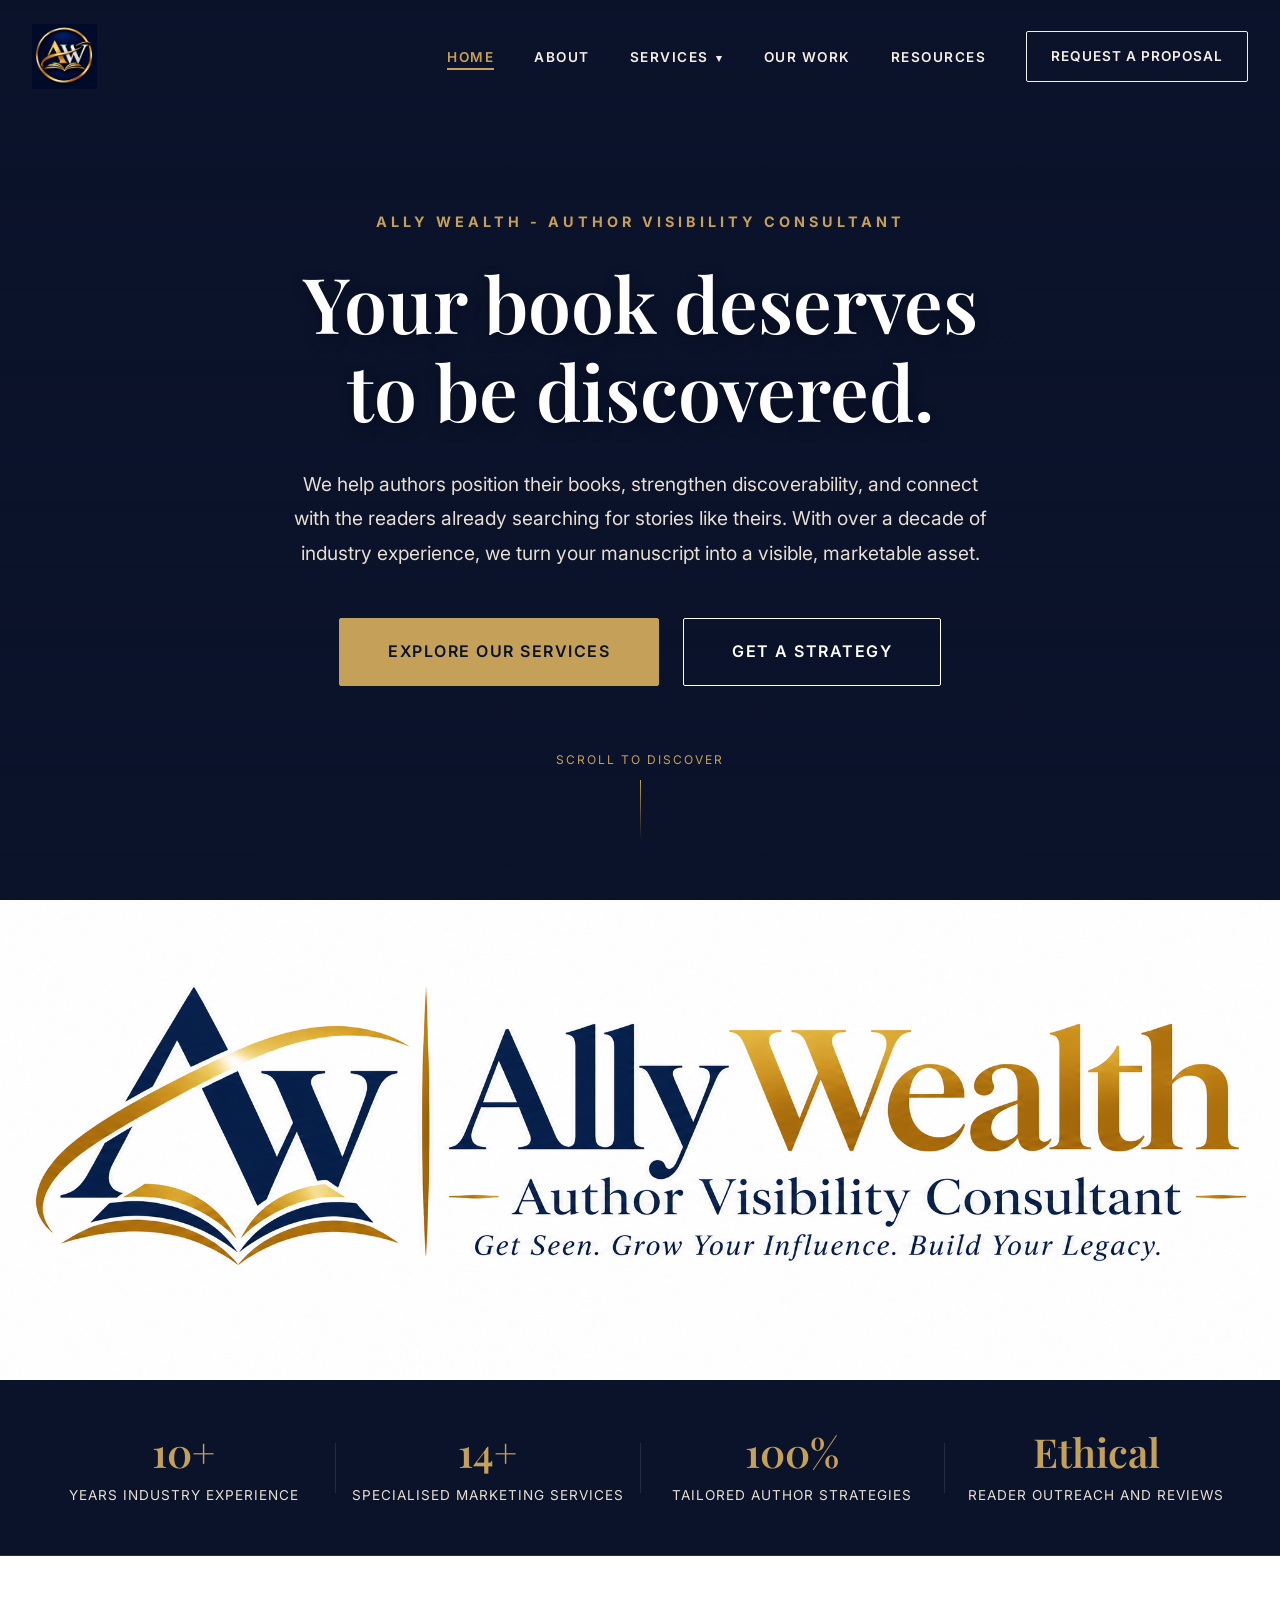
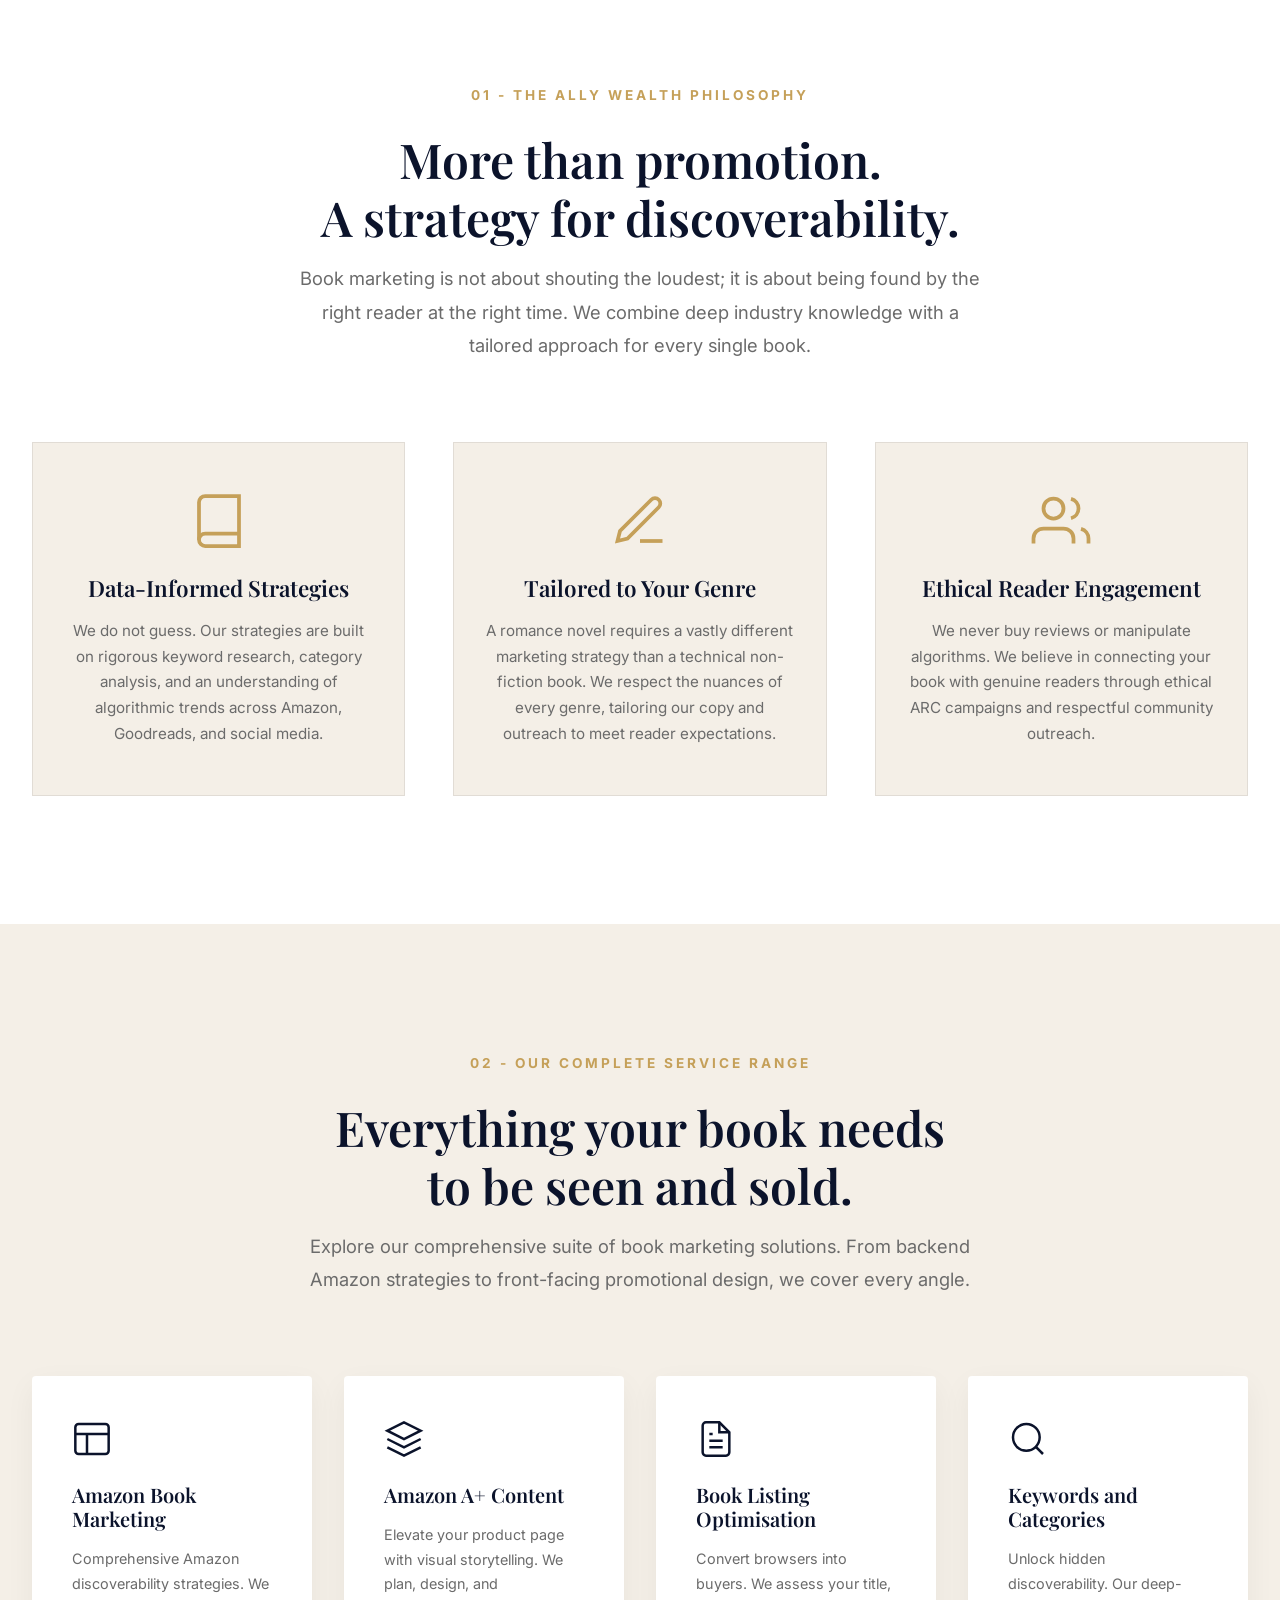
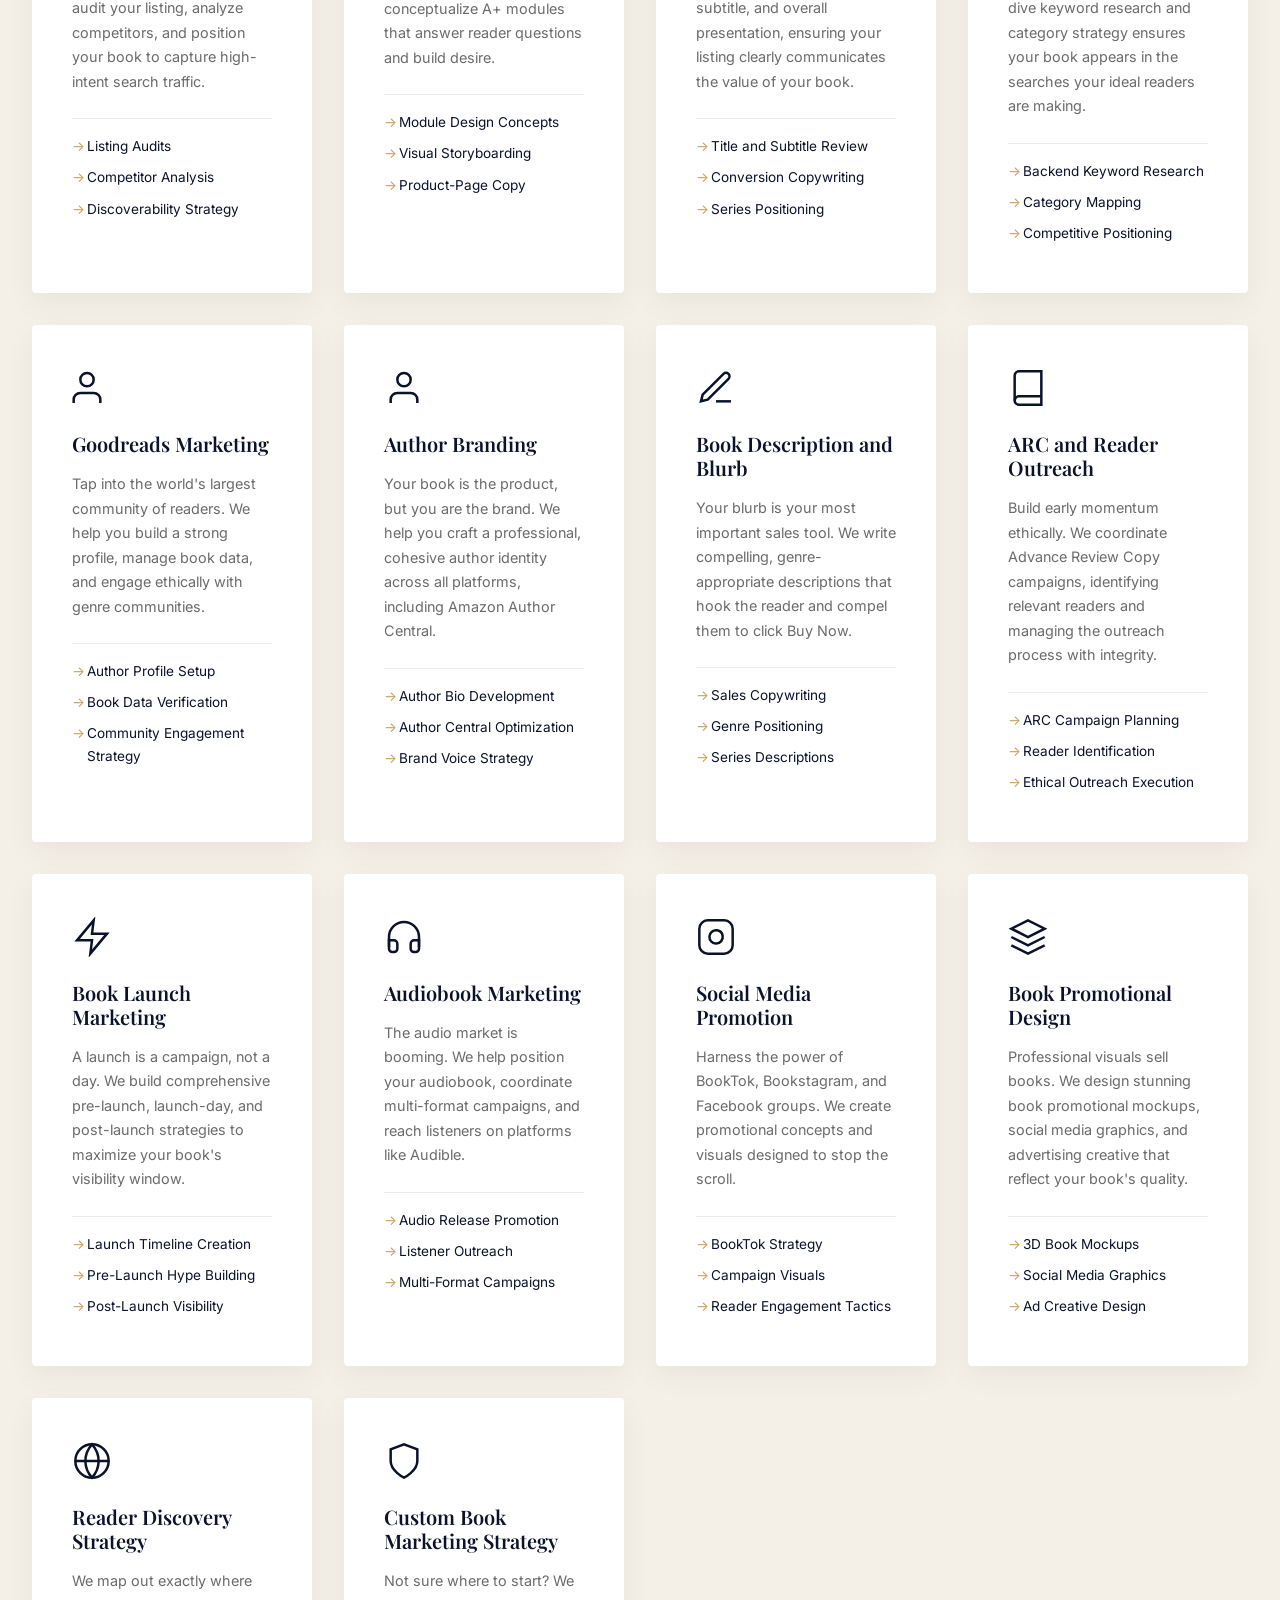
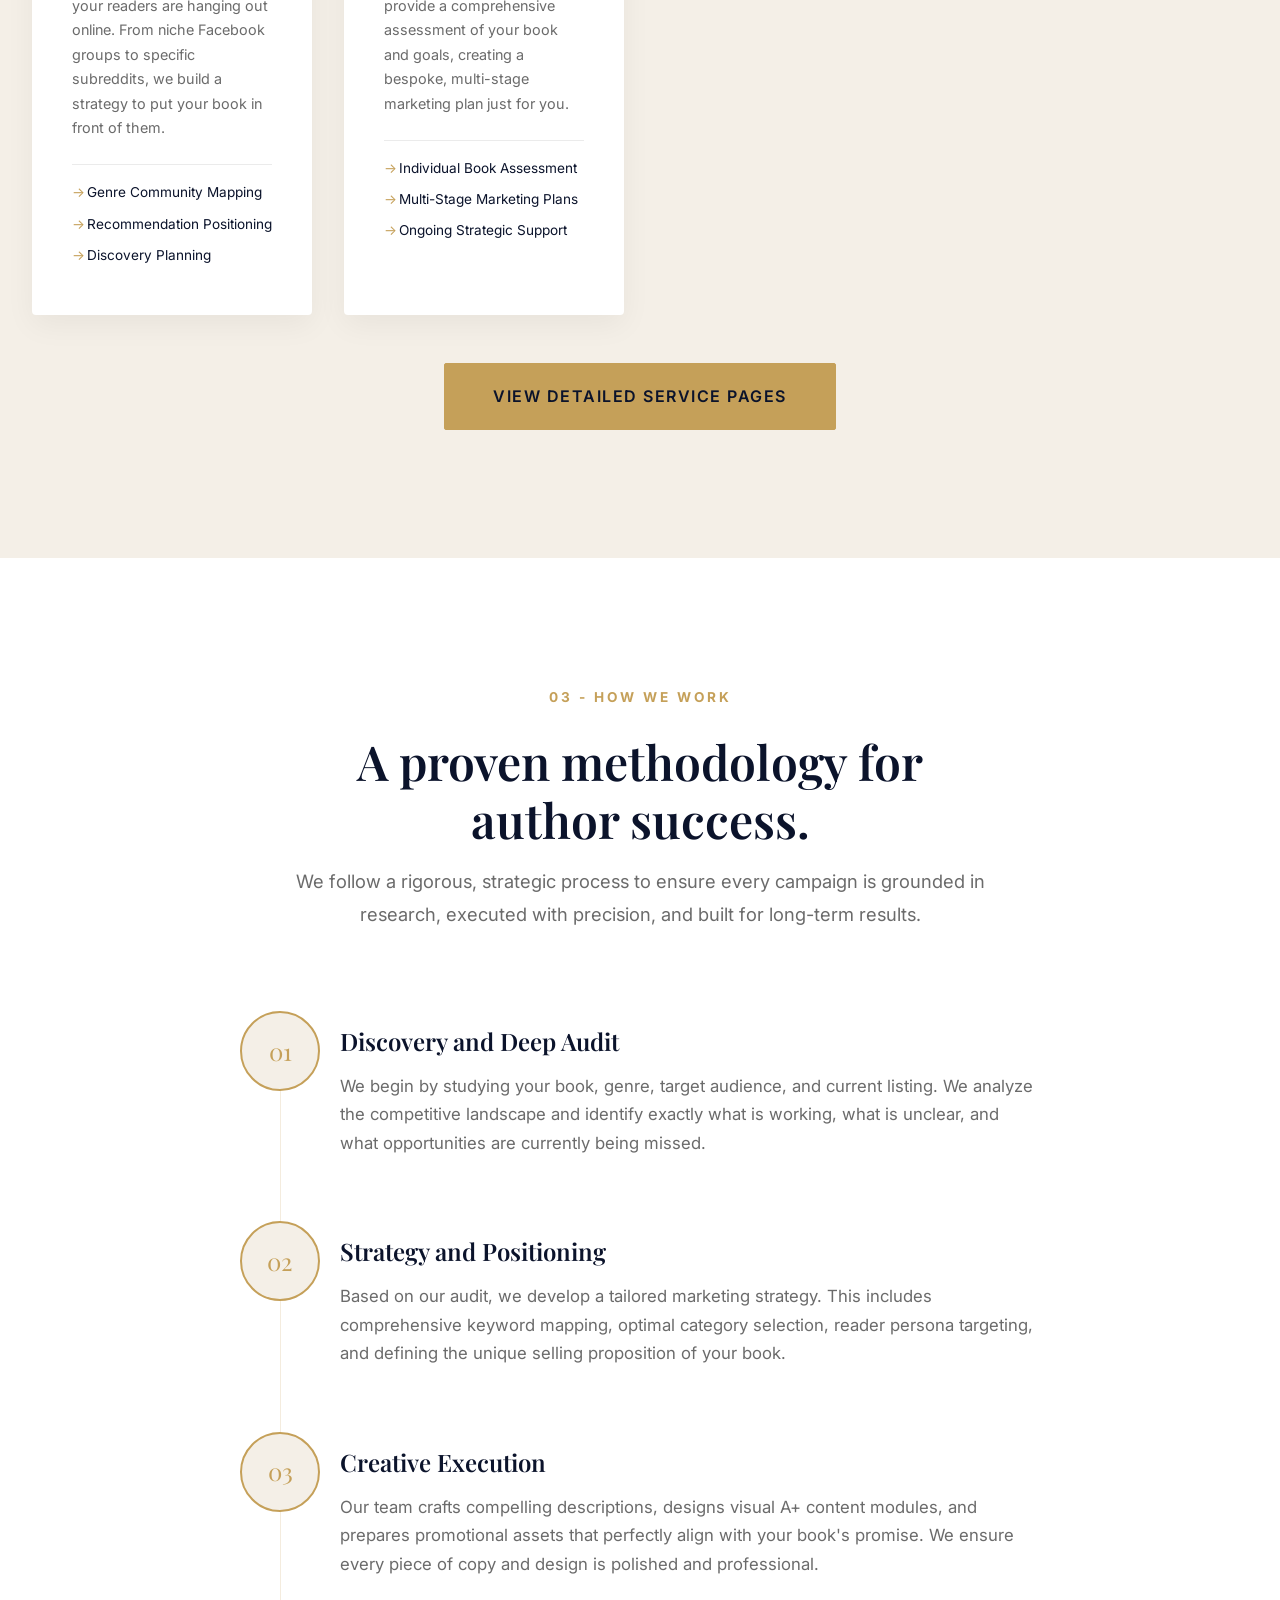
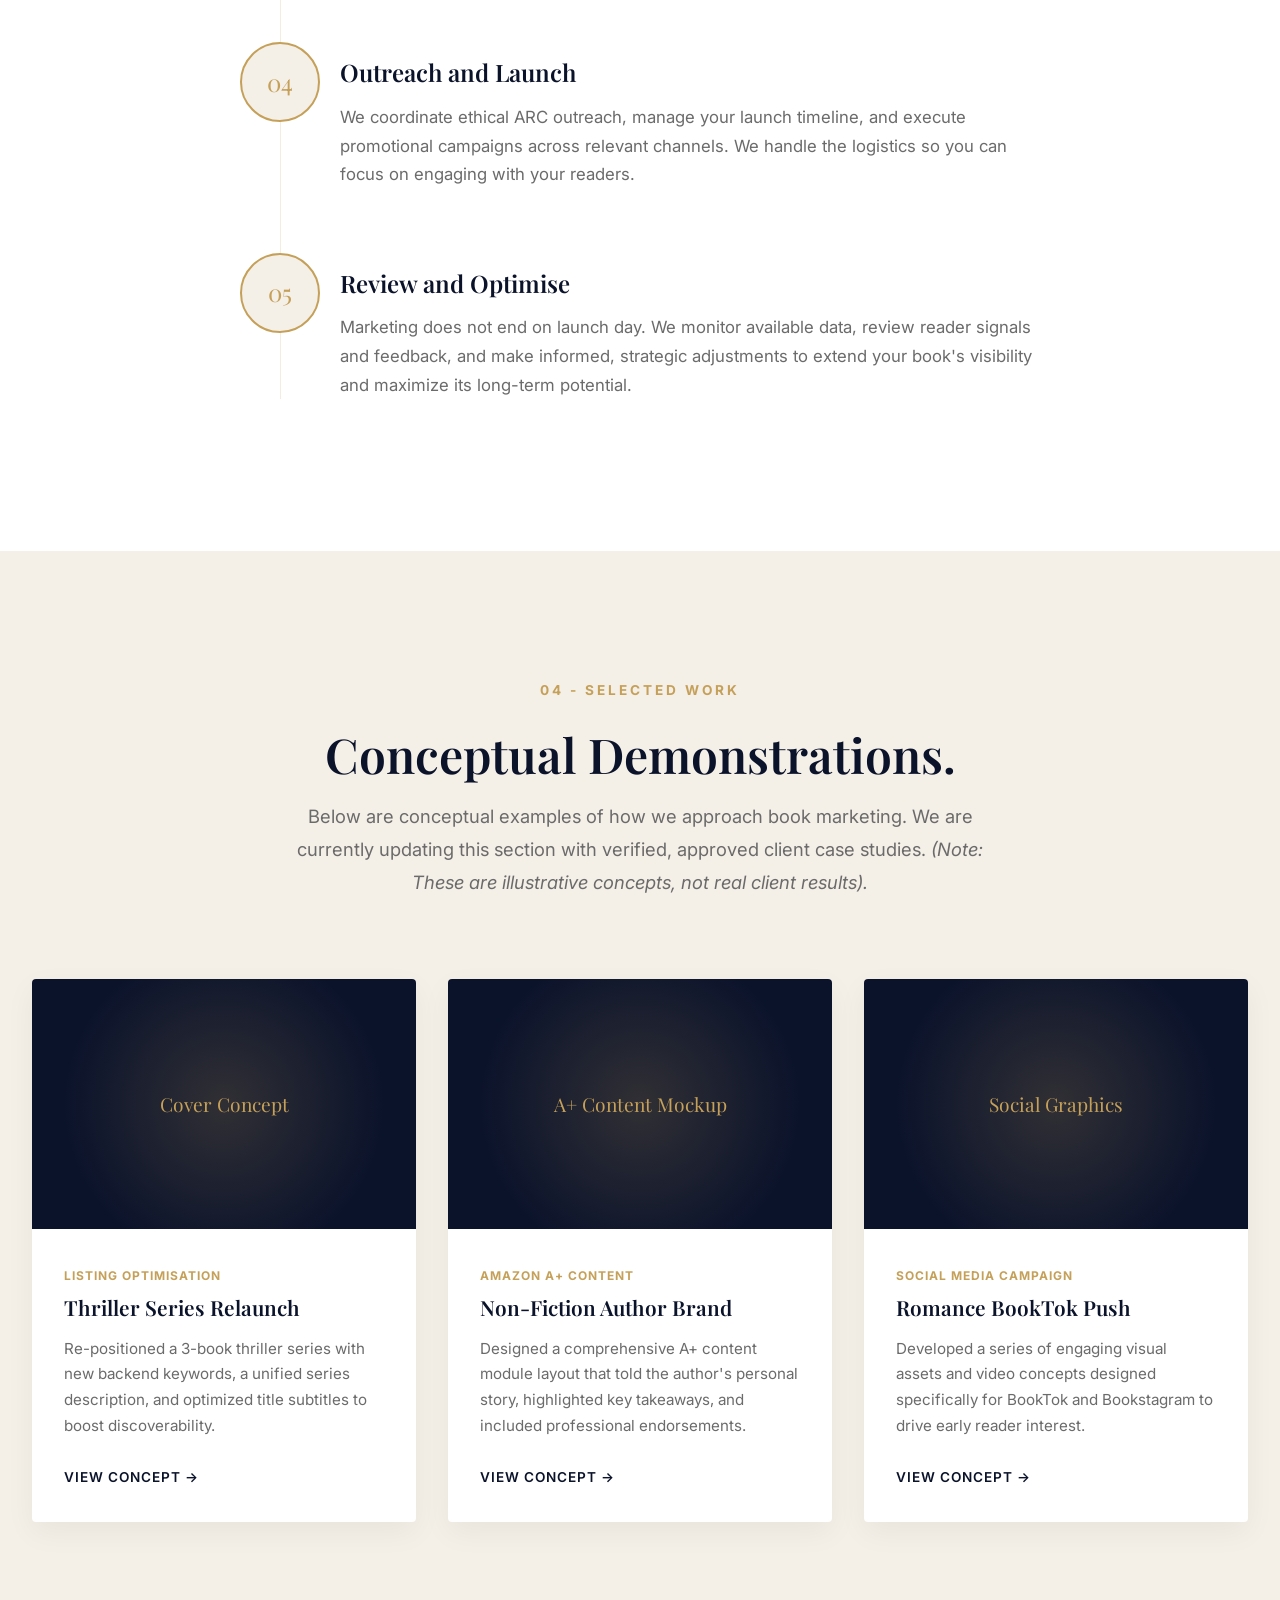
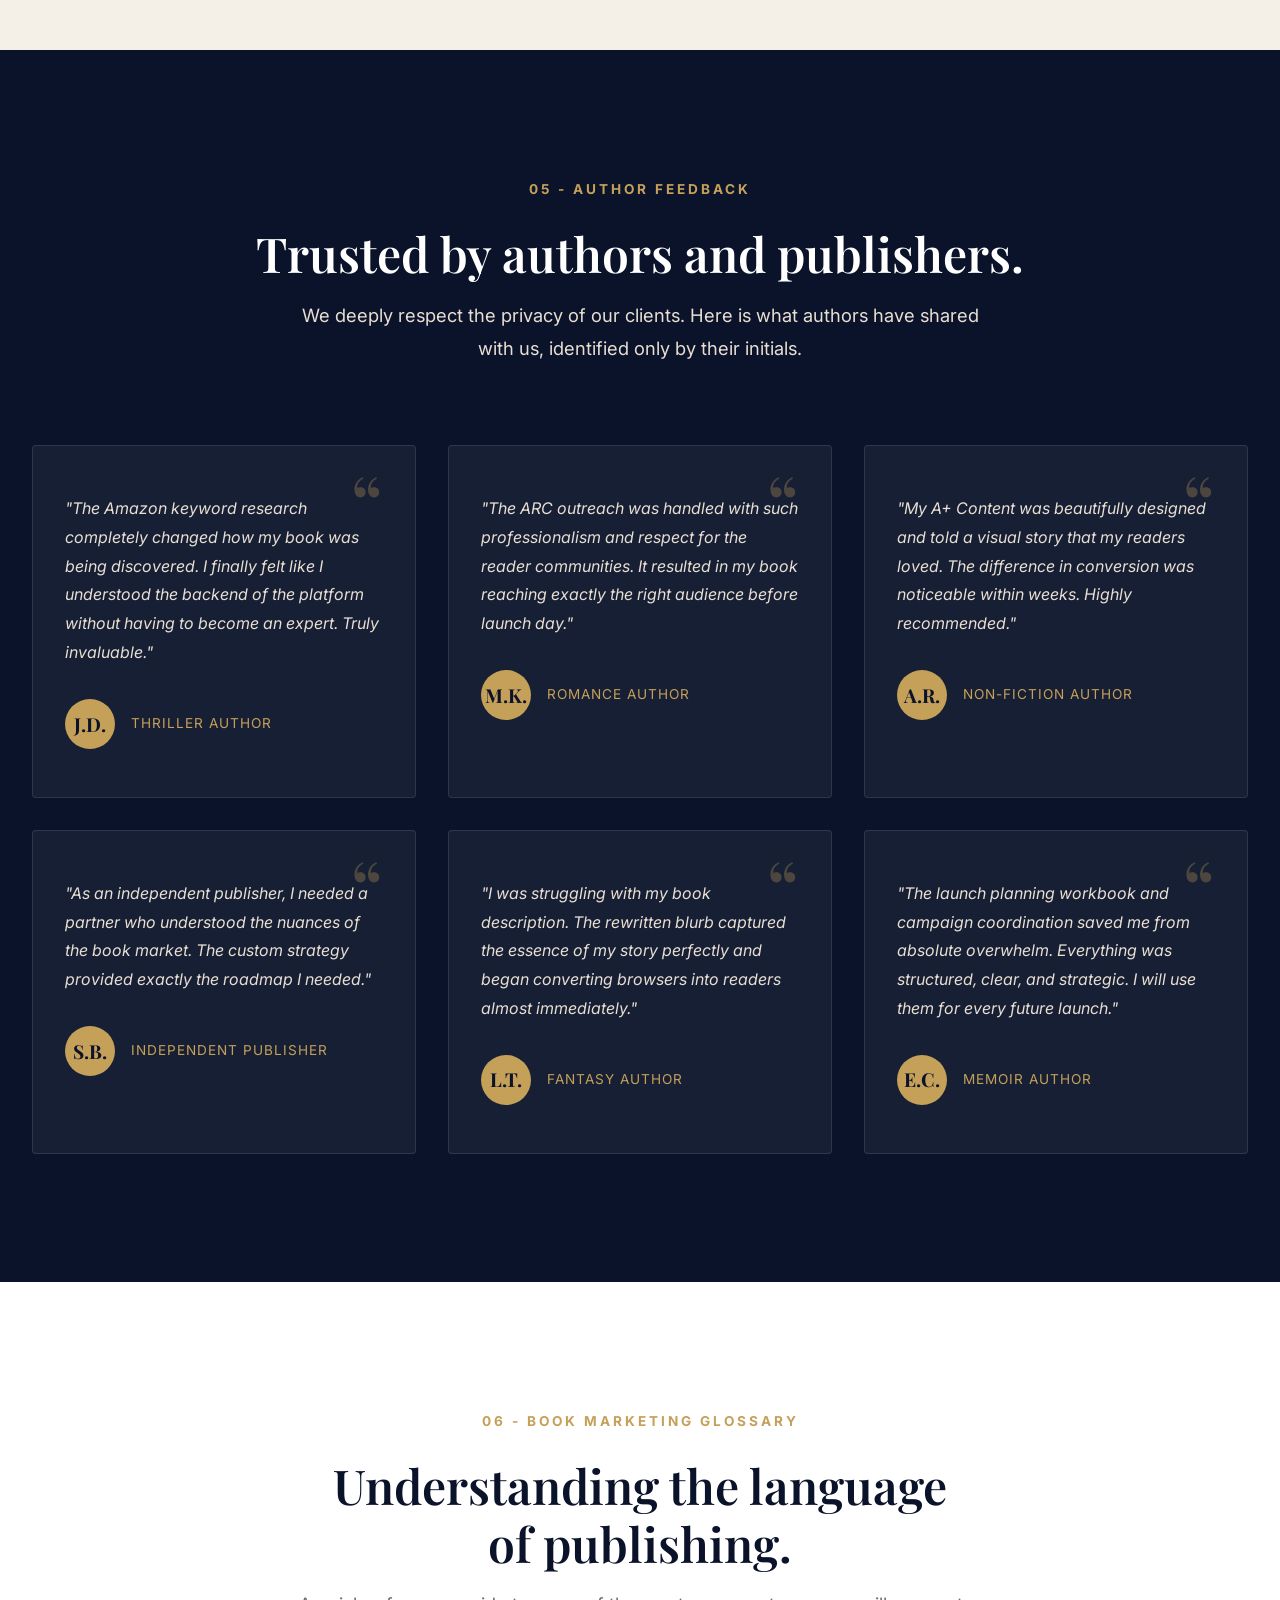
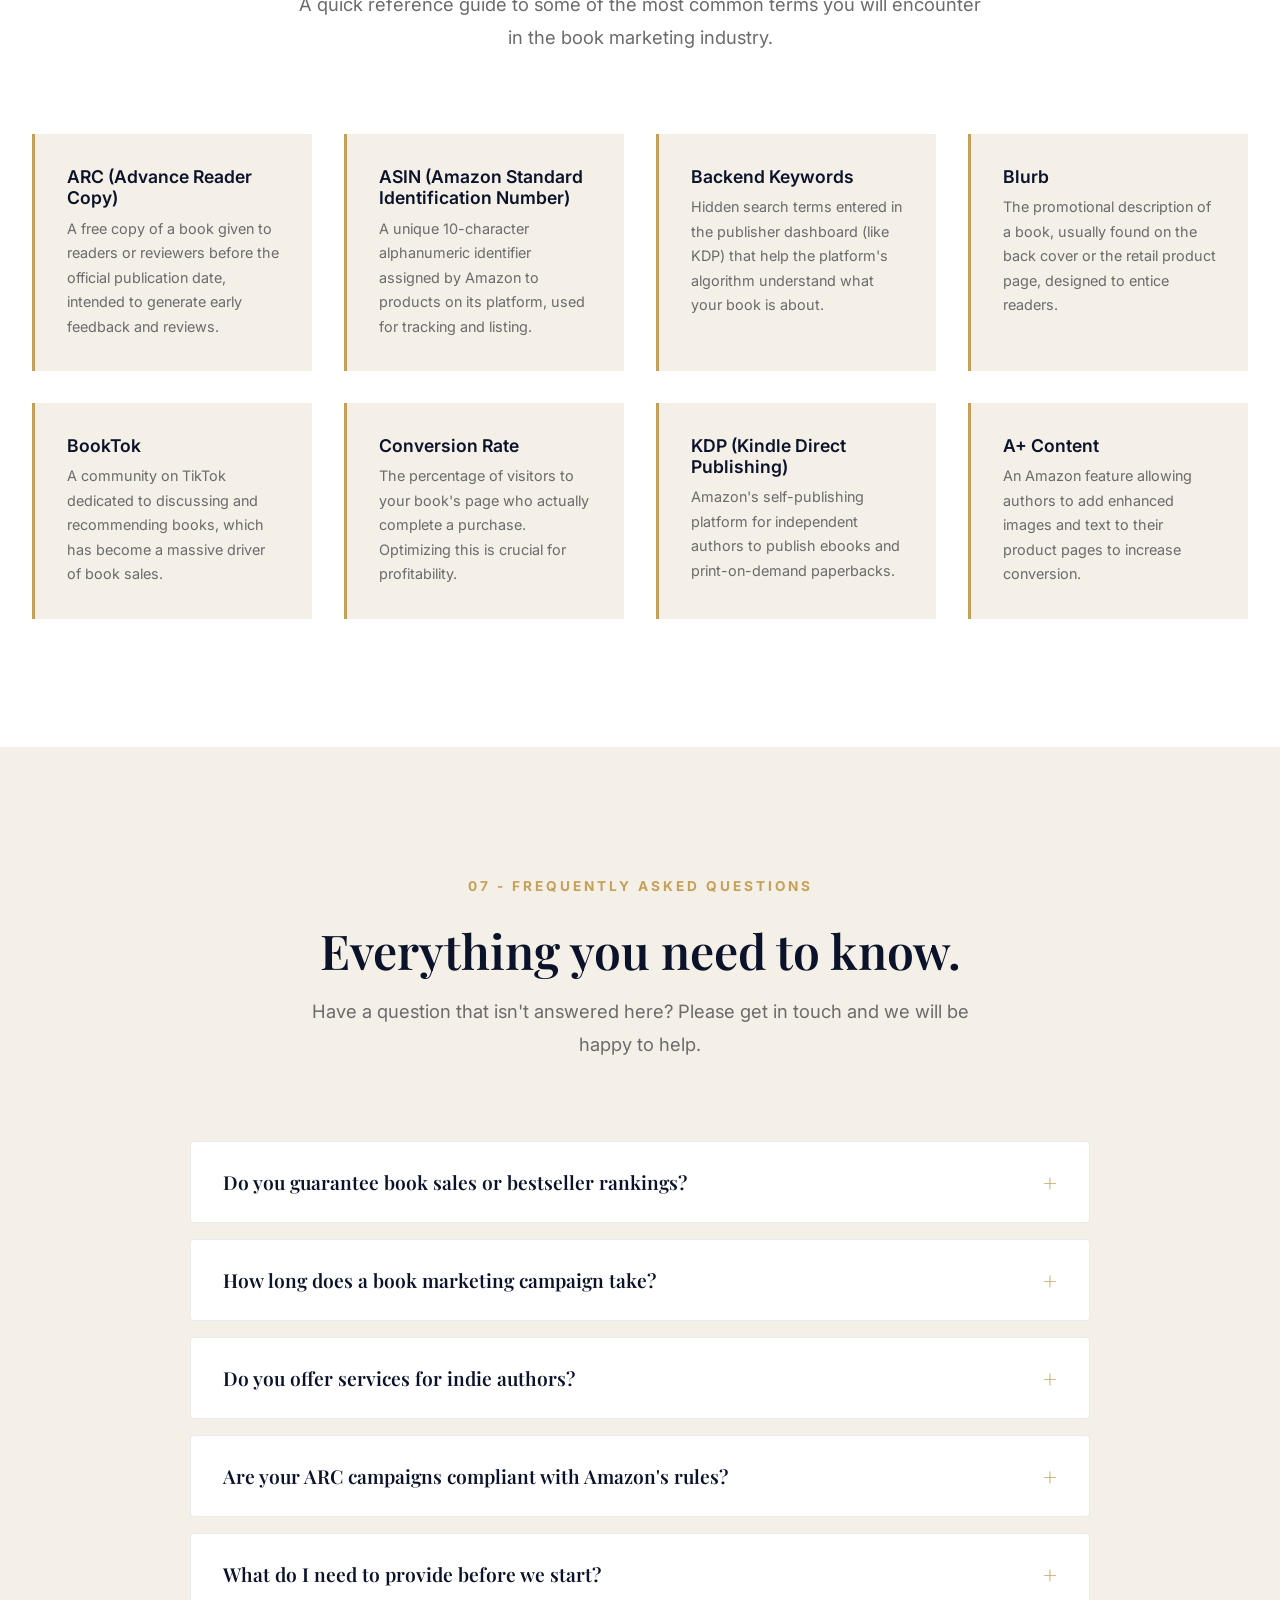
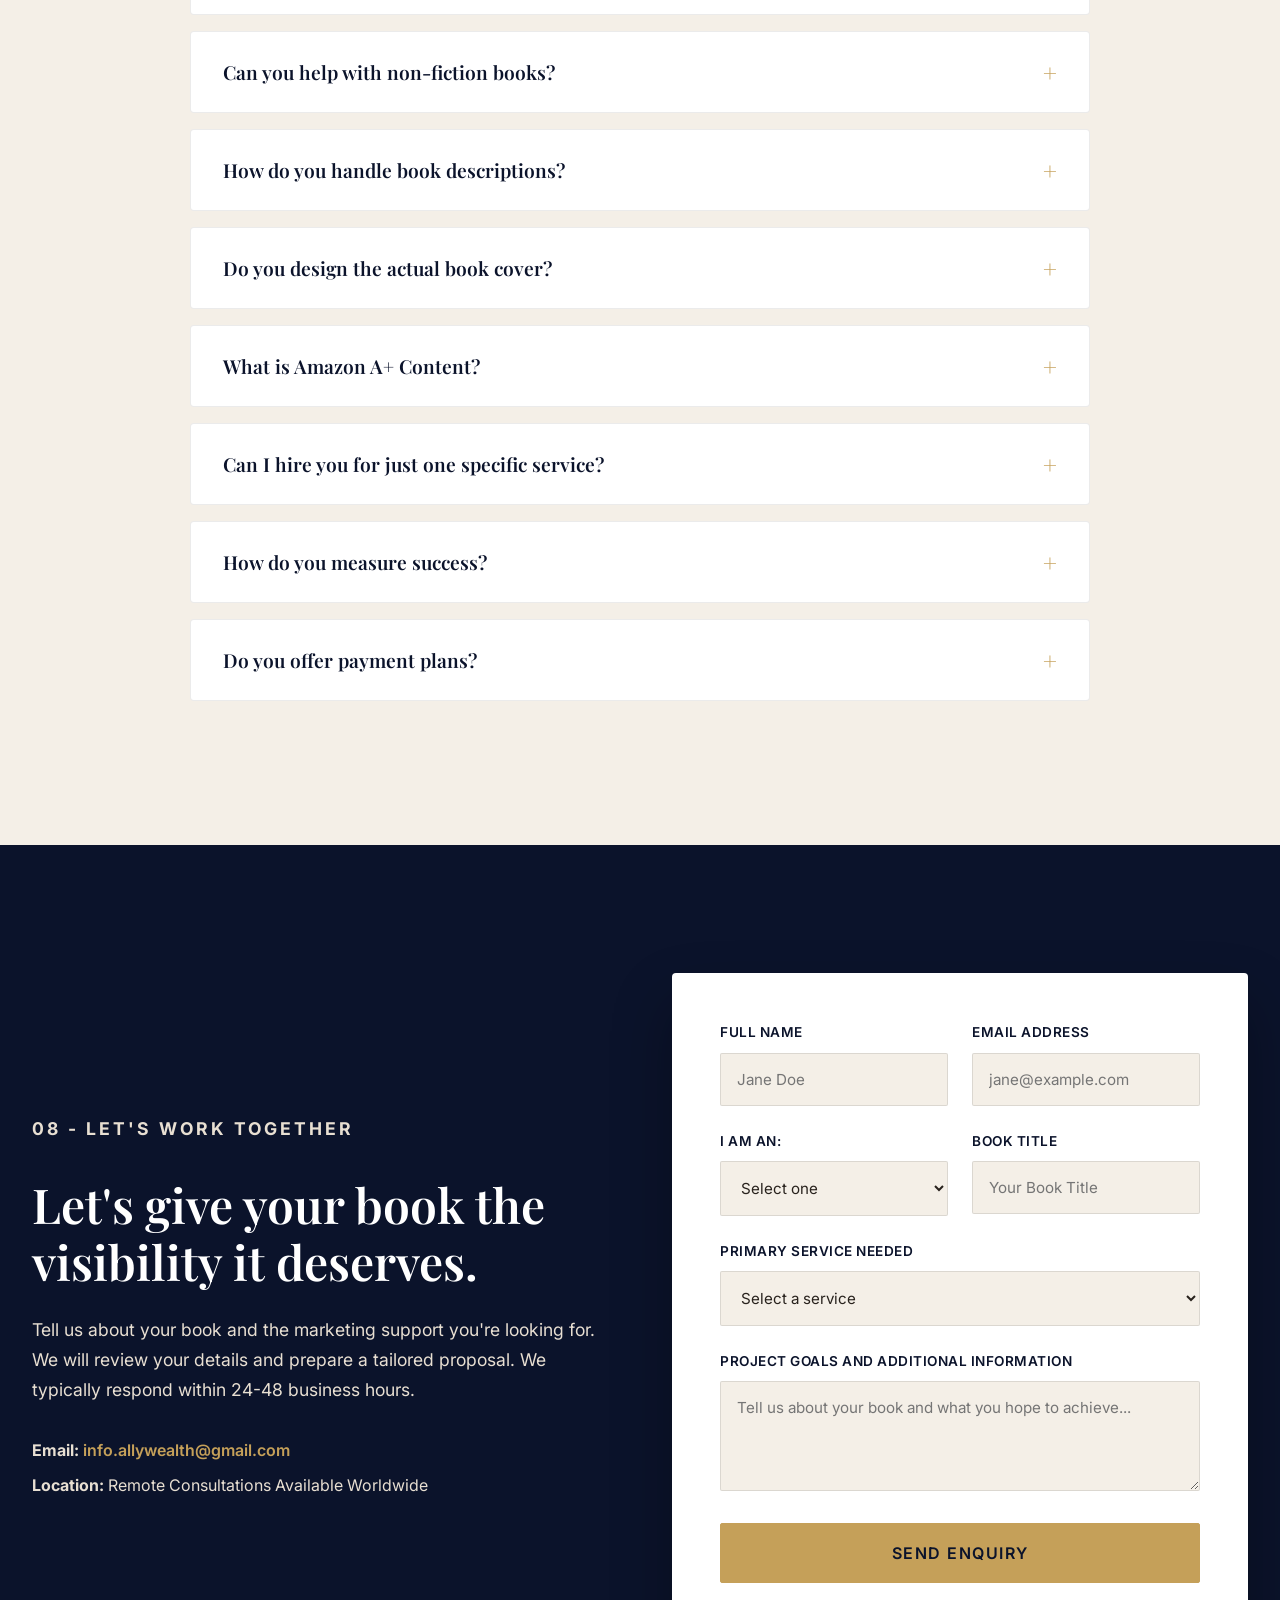
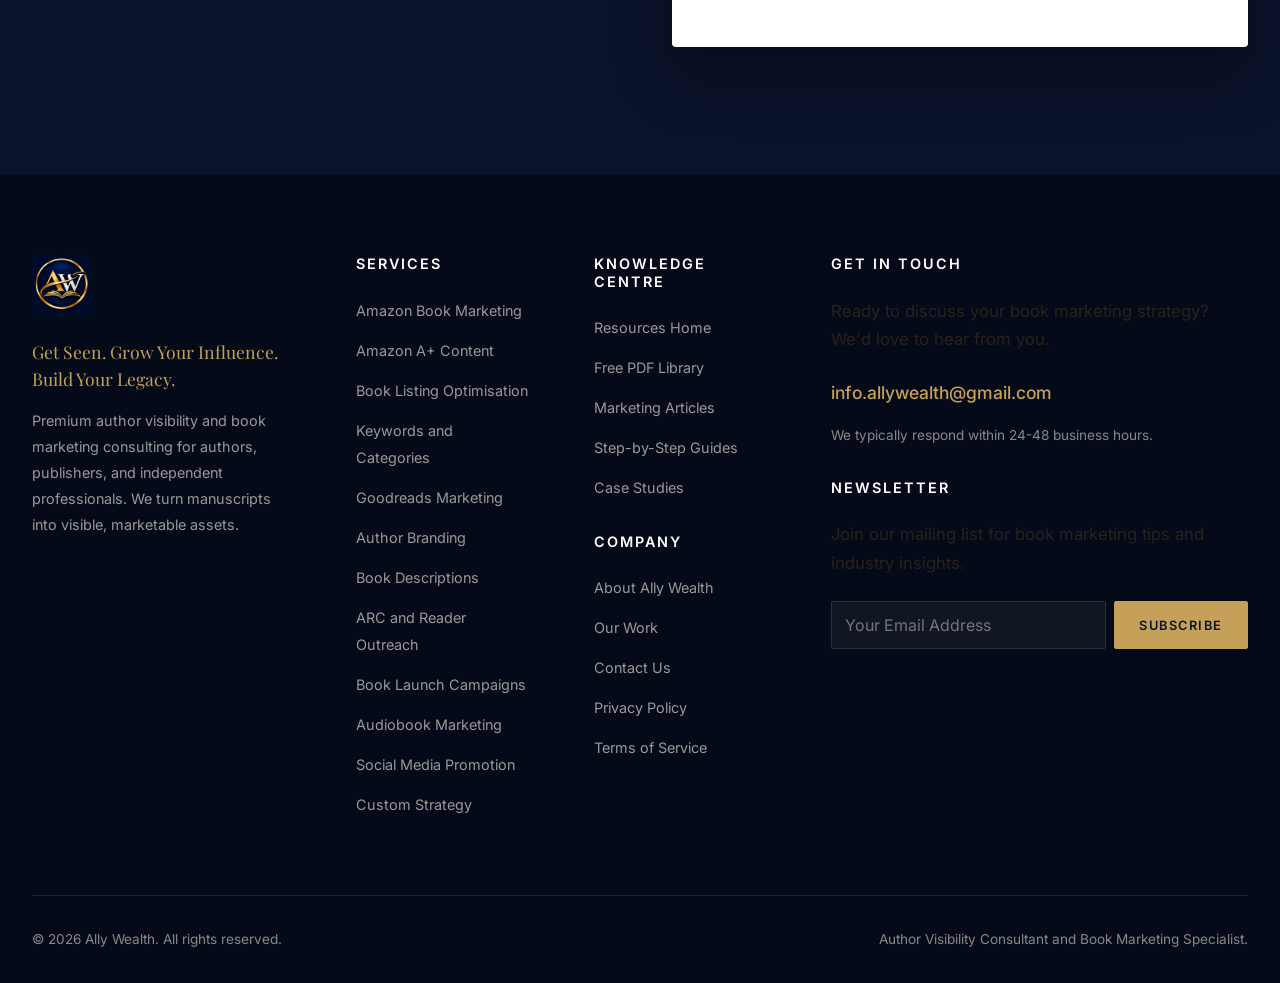
==== index.html @ 6c3efd27 "Add files via upload" ====
<!DOCTYPE html>
<!-- =====================================================================
     ALLY WEALTH - PREMIUM AUTHOR VISIBILITY CONSULTANT
     MASTER HOMEPAGE - ALL-IN-ONE FILE
     =====================================================================
     This file contains all HTML, CSS, and JavaScript required for the 
     homepage. No external CSS or JS files are needed for this page to 
     render perfectly. 
     
     Author: Ally Wealth Development Team
     Date: 2026
     ===================================================================== -->

<html lang="en">
<head>
    <!-- =================================================================
         META TAGS AND SEO OPTIMIZATION
         ================================================================= -->
    <meta charset="UTF-8">
    <meta name="viewport" content="width=device-width, initial-scale=1.0, maximum-scale=5.0">
    <meta http-equiv="X-UA-Compatible" content="IE=edge">
    
    <!-- Primary Meta Tags -->
    <title>Ally Wealth | Premium Author Visibility and Book Marketing Consultant</title>
    <meta name="title" content="Ally Wealth | Premium Author Visibility and Book Marketing Consultant">
    <meta name="description" content="Strategic book marketing. Stronger discoverability. Meaningful reader connections for authors, publishers, and independent professionals. Over 10 years of industry experience.">
    <meta name="keywords" content="book marketing, author visibility, amazon marketing, A+ content, book launch, ARC outreach, goodreads marketing, book descriptions, Ally Wealth, book marketing consultant, author branding">
    <meta name="author" content="Ally Wealth">
    <meta name="robots" content="index, follow">
    
    <!-- Open Graph / Facebook -->
    <meta property="og:type" content="website">
    <meta property="og:url" content="https://www.allywealth.com/">
    <meta property="og:title" content="Ally Wealth | Premium Author Visibility and Book Marketing">
    <meta property="og:description" content="Get Seen. Grow Your Influence. Build Your Legacy. Strategic book marketing for authors and publishers.">
    <meta property="og:image" content="images/banner.jpg">

    <!-- Twitter -->
    <meta property="twitter:card" content="summary_large_image">
    <meta property="twitter:url" content="https://www.allywealth.com/">
    <meta property="twitter:title" content="Ally Wealth | Premium Author Visibility and Book Marketing">
    <meta property="twitter:description" content="Get Seen. Grow Your Influence. Build Your Legacy. Strategic book marketing for authors and publishers.">
    <meta property="twitter:image" content="images/banner.jpg">

    <!-- Favicon -->
    <link rel="icon" type="image/png" href="images/favicon.png">
    <link rel="apple-touch-icon" href="images/favicon.png">

    <!-- Google Fonts -->
    <link rel="preconnect" href="https://fonts.googleapis.com">
    <link rel="preconnect" href="https://fonts.gstatic.com" crossorigin>
    <link href="https://fonts.googleapis.com/css2?family=Inter:wght@300;400;500;600;700;800&family=Playfair+Display:ital,wght@0,400;0,600;0,700;0,800;1,400&display=swap" rel="stylesheet">

    <!-- =================================================================
         EMBEDDED CSS STYLESHEET
         ================================================================= -->
    <style>
        /* =============================================================
           1. CSS VARIABLES AND ROOT DEFINITIONS
           ============================================================= */
        :root {
            /* Primary Color Palette */
            --navy: #0B132B; 
            --gold: #C5A059; 
            --ivory: #F4EFE7;
            --charcoal: #28221D;
            --white: #FFFFFF;
            
            /* Secondary Color Palette */
            --light-gray: #E8DFD2;
            --dark-gray: #1A1A1A;
            --muted-text: #6B6B6B;
            --border-color: rgba(0, 0, 0, 0.08);
            --gold-transparent: rgba(197, 160, 89, 0.2);
            
            /* Typography */
            --font-heading: 'Playfair Display', serif;
            --font-body: 'Inter', sans-serif;
            
            /* Transitions and Animations */
            --transition-smooth: all 0.4s cubic-bezier(0.25, 0.46, 0.45, 0.94);
            --transition-fast: all 0.2s ease-in-out;
            --transition-slow: all 0.8s cubic-bezier(0.25, 0.46, 0.45, 0.94);
            
            /* Shadows */
            --shadow-subtle: 0 10px 30px rgba(0, 0, 0, 0.05);
            --shadow-hover: 0 20px 40px rgba(0, 0, 0, 0.1);
            --shadow-inset: inset 0 0 20px rgba(0,0,0,0.05);
            --shadow-gold: 0 10px 30px rgba(197, 160, 89, 0.15);
            
            /* Layout Spacing */
            --container-width: 1280px;
            --container-padding: 2rem;
            --section-padding: 8rem 0;
        }

        /* =============================================================
           2. GLOBAL RESET AND BASE STYLES
           ============================================================= */
        * {
            margin: 0;
            padding: 0;
            box-sizing: border-box;
        }

        *::before,
        *::after {
            box-sizing: border-box;
        }

        html {
            scroll-behavior: smooth;
            font-size: 16px;
            -webkit-text-size-adjust: 100%;
        }

        body {
            font-family: var(--font-body);
            background-color: var(--ivory);
            color: var(--charcoal);
            line-height: 1.7;
            overflow-x: hidden;
            -webkit-font-smoothing: antialiased;
            -moz-osx-font-smoothing: grayscale;
            text-rendering: optimizeLegibility;
        }

        h1, h2, h3, h4, h5, h6 {
            font-family: var(--font-heading);
            font-weight: 600;
            color: var(--navy);
            line-height: 1.2;
            margin-bottom: 1rem;
        }

        h1 { font-size: clamp(2.5rem, 5vw, 4.5rem); }
        h2 { font-size: clamp(2rem, 4vw, 3rem); }
        h3 { font-size: clamp(1.3rem, 2.5vw, 1.8rem); }
        h4 { font-size: clamp(1.1rem, 2vw, 1.4rem); }

        p {
            margin-bottom: 1.5rem;
            font-size: 1.05rem;
            color: var(--charcoal);
        }

        a {
            text-decoration: none;
            color: inherit;
            transition: var(--transition-fast);
        }

        ul, ol {
            list-style: none;
            margin-bottom: 1.5rem;
        }

        img {
            max-width: 100%;
            height: auto;
            display: block;
            object-fit: cover;
        }

        button, input, select, textarea {
            font-family: inherit;
            font-size: inherit;
            outline: none;
            border: none;
            background: none;
        }

        button { cursor: pointer; }

        /* =============================================================
           3. UTILITY AND LAYOUT CLASSES
           ============================================================= */
        .container {
            max-width: var(--container-width);
            margin: 0 auto;
            padding: 0 var(--container-padding);
            width: 100%;
        }

        .section {
            padding: var(--section-padding);
            position: relative;
        }

        .section-header {
            text-align: center;
            max-width: 800px;
            margin: 0 auto 5rem;
        }

        .section-label {
            color: var(--gold);
            font-size: 0.85rem;
            font-weight: 700;
            letter-spacing: 3px;
            text-transform: uppercase;
            margin-bottom: 1.5rem;
            display: block;
        }

        .section-intro {
            font-size: 1.15rem;
            color: var(--muted-text);
            line-height: 1.8;
            max-width: 700px;
            margin: 0 auto;
        }

        .flex-between {
            display: flex;
            justify-content: space-between;
            align-items: center;
        }

        .flex-row {
            display: flex;
            flex-direction: row;
            align-items: center;
            gap: 4rem;
        }

        .center-btn {
            text-align: center;
            margin-top: 4rem;
        }

        .mt-1 { margin-top: 1rem; }
        .mt-2 { margin-top: 2rem; }
        .mt-3 { margin-top: 3rem; }
        .mt-4 { margin-top: 4rem; }

        /* =============================================================
           4. BUTTONS AND INTERACTIVE ELEMENTS
           ============================================================= */
        .btn-primary,
        .btn-secondary {
            display: inline-block;
            padding: 1rem 2.5rem;
            font-size: 0.9rem;
            font-weight: 600;
            text-transform: uppercase;
            letter-spacing: 1.5px;
            border-radius: 2px;
            cursor: pointer;
            transition: var(--transition-smooth);
            text-align: center;
            border: 1px solid transparent;
        }

        .btn-primary {
            background-color: var(--gold);
            color: var(--navy);
            border-color: var(--gold);
        }

        .btn-primary:hover {
            background-color: transparent;
            color: var(--gold);
        }

        .btn-secondary {
            background-color: transparent;
            color: var(--navy);
            border-color: var(--navy);
        }

        .btn-secondary:hover {
            background-color: var(--navy);
            color: var(--ivory);
        }

        .btn-large {
            padding: 1.2rem 3rem;
            font-size: 1rem;
        }

        .btn-small {
            padding: 0.6rem 1.5rem;
            font-size: 0.8rem;
        }

        .btn-full {
            width: 100%;
            display: block;
        }

        /* =============================================================
           5. PRELOADER
           ============================================================= */
        #preloader {
            position: fixed;
            top: 0;
            left: 0;
            width: 100%;
            height: 100%;
            background-color: var(--navy);
            display: flex;
            justify-content: center;
            align-items: center;
            z-index: 9999;
            transition: opacity 0.6s ease;
        }

        #preloader.hidden {
            opacity: 0;
            pointer-events: none;
        }

        .loader-content { text-align: center; }

        .loader-svg {
            width: 80px;
            height: 80px;
            margin-bottom: 1rem;
        }

        .circle-anim {
            stroke-dasharray: 250;
            stroke-dashoffset: 250;
            animation: drawCircle 1.5s ease forwards infinite;
            transform-origin: center;
        }

        @keyframes drawCircle {
            0% { stroke-dashoffset: 250; transform: rotate(0deg); }
            50% { stroke-dashoffset: 0; transform: rotate(180deg); }
            100% { stroke-dashoffset: -250; transform: rotate(360deg); }
        }

        .loader-text {
            color: var(--gold);
            font-family: var(--font-heading);
            letter-spacing: 4px;
            font-size: 1.2rem;
            animation: pulseText 1.5s ease infinite;
        }

        .loader-subtext {
            color: var(--light-gray);
            font-size: 0.8rem;
            margin-top: 0.5rem;
            letter-spacing: 1px;
        }

        @keyframes pulseText {
            0%, 100% { opacity: 0.5; }
            50% { opacity: 1; }
        }

        /* =============================================================
           6. NAVIGATION
           ============================================================= */
        .navbar {
            position: fixed;
            top: 0;
            left: 0;
            width: 100%;
            padding: 1.5rem 0;
            background-color: transparent;
            z-index: 1000;
            transition: var(--transition-smooth);
        }

        .navbar.scrolled {
            background-color: rgba(244, 239, 231, 0.95);
            backdrop-filter: blur(10px);
            -webkit-backdrop-filter: blur(10px);
            padding: 1rem 0;
            box-shadow: 0 4px 20px rgba(0, 0, 0, 0.05);
        }

        .nav-container {
            max-width: var(--container-width);
            margin: 0 auto;
            padding: 0 var(--container-padding);
            display: flex;
            justify-content: space-between;
            align-items: center;
        }

        .logo-link {
            display: flex;
            align-items: center;
            z-index: 1001;
        }

        .logo-img {
            height: 65px;
            width: auto;
            transition: var(--transition-fast);
        }

        .navbar.scrolled .logo-img { height: 50px; }

        .nav-links {
            display: flex;
            align-items: center;
            gap: 2.5rem;
            margin-bottom: 0;
        }

        .nav-link {
            font-size: 0.85rem;
            font-weight: 600;
            text-transform: uppercase;
            letter-spacing: 1.5px;
            color: var(--ivory);
            position: relative;
            padding-bottom: 5px;
            transition: var(--transition-fast);
        }

        .navbar.scrolled .nav-link { color: var(--navy); }

        .nav-link::after {
            content: '';
            position: absolute;
            bottom: 0;
            left: 0;
            width: 0;
            height: 2px;
            background-color: var(--gold);
            transition: var(--transition-fast);
        }

        .nav-link:hover::after,
        .nav-link.active::after { width: 100%; }

        .nav-link:hover,
        .nav-link.active { color: var(--gold) !important; }

        .btn-primary.nav-btn {
            background-color: var(--gold);
            color: var(--navy);
            padding: 0.8rem 1.5rem;
            border: 1px solid var(--gold);
            font-weight: 600;
            text-transform: uppercase;
            letter-spacing: 1px;
            font-size: 0.85rem !important;
            border-radius: 2px;
        }

        .btn-primary.nav-btn:hover {
            background-color: transparent;
            color: var(--gold);
        }

        .navbar:not(.scrolled) .btn-primary.nav-btn {
            background-color: transparent;
            color: var(--ivory);
            border-color: var(--ivory);
        }

        .navbar:not(.scrolled) .btn-primary.nav-btn:hover {
            background-color: var(--ivory);
            color: var(--navy);
        }

        .dropdown { position: relative; }
        .arrow { font-size: 0.7rem; margin-left: 3px; display: inline-block; transition: transform 0.3s ease; }
        .dropdown:hover .arrow { transform: rotate(180deg); }

        .mega-menu {
            position: absolute;
            top: 100%;
            left: -150px;
            background-color: var(--white);
            width: 800px;
            box-shadow: var(--shadow-hover);
            border-top: 3px solid var(--gold);
            padding: 2.5rem;
            opacity: 0;
            visibility: hidden;
            transform: translateY(10px);
            transition: var(--transition-smooth);
            z-index: 100;
        }

        .dropdown:hover .mega-menu {
            opacity: 1;
            visibility: visible;
            transform: translateY(0);
        }

        .mega-menu-inner {
            display: grid;
            grid-template-columns: 1fr 1fr 1fr 1.2fr;
            gap: 2rem;
        }

        .mega-col h4 {
            font-family: var(--font-body);
            font-size: 0.9rem;
            text-transform: uppercase;
            letter-spacing: 1px;
            margin-bottom: 1.5rem;
            color: var(--navy);
            border-bottom: 1px solid var(--border-color);
            padding-bottom: 0.5rem;
        }

        .mega-col ul li { margin-bottom: 0.8rem; }
        .mega-col ul li a {
            font-size: 0.85rem;
            color: var(--muted-text);
            text-transform: none;
            letter-spacing: 0;
            display: block;
            transition: var(--transition-fast);
        }

        .mega-col ul li a:hover {
            color: var(--gold);
            padding-left: 5px;
        }

        .highlight-col {
            background-color: var(--ivory);
            padding: 1.5rem;
            border-radius: 4px;
        }

        .highlight-col p {
            font-size: 0.9rem;
            color: var(--muted-text);
            margin-bottom: 1.5rem;
            line-height: 1.5;
        }

        .mobile-menu-btn {
            display: none;
            cursor: pointer;
            flex-direction: column;
            gap: 6px;
            z-index: 1001;
            padding: 5px;
        }

        .bar {
            width: 28px;
            height: 2px;
            background-color: var(--ivory);
            transition: var(--transition-fast);
            display: block;
        }

        .navbar.scrolled .bar { background-color: var(--navy); }

        /* =============================================================
           7. HERO SECTION
           ============================================================= */
        .hero {
            position: relative;
            height: 100vh;
            min-height: 800px;
            display: flex;
            align-items: center;
            justify-content: center;
            text-align: center;
            background-color: var(--navy);
            overflow: hidden;
        }

        .hero-bg-parallax {
            position: absolute;
            top: 0;
            left: 0;
            width: 100%;
            height: 120%;
            background: url('images/banner.jpg') center/cover no-repeat;
            opacity: 0.4;
            z-index: 1;
            will-change: transform;
        }

        .hero-overlay {
            position: absolute;
            top: 0;
            left: 0;
            width: 100%;
            height: 100%;
            background: linear-gradient(to bottom, rgba(11,19,43,0.85) 0%, rgba(11,19,43,0.6) 50%, rgba(11,19,43,0.95) 100%);
            z-index: 2;
        }

        .hero-content {
            position: relative;
            z-index: 3;
            max-width: 900px;
        }

        .hero-subtitle {
            color: var(--gold);
            font-size: 0.9rem;
            font-weight: 700;
            letter-spacing: 4px;
            margin-bottom: 1.5rem;
            text-transform: uppercase;
        }

        .hero-title {
            color: var(--white);
            font-size: clamp(2.8rem, 6vw, 5.5rem);
            line-height: 1.1;
            margin-bottom: 2rem;
            text-shadow: 0 5px 15px rgba(0,0,0,0.3);
        }

        .hero-description {
            color: var(--light-gray);
            font-size: 1.2rem;
            max-width: 700px;
            margin: 0 auto 3rem;
            line-height: 1.8;
        }

        .hero-actions {
            display: flex;
            justify-content: center;
            gap: 1.5rem;
            margin-bottom: 4rem;
        }

        .hero-actions .btn-primary:hover {
            background-color: transparent;
            color: var(--gold);
        }

        .hero-actions .btn-secondary {
            color: var(--white);
            border-color: var(--white);
        }

        .hero-actions .btn-secondary:hover {
            background-color: var(--ivory);
            color: var(--navy);
            border-color: var(--ivory);
        }

        .hero-scroll-indicator {
            display: flex;
            flex-direction: column;
            align-items: center;
            gap: 10px;
        }

        .hero-scroll-indicator p {
            color: var(--gold);
            font-size: 0.75rem;
            text-transform: uppercase;
            letter-spacing: 2px;
            margin-bottom: 0;
        }

        .scroll-line {
            width: 1px;
            height: 60px;
            background: linear-gradient(to bottom, var(--gold), transparent);
            animation: scrollDown 2s infinite;
        }

        @keyframes scrollDown {
            0% { transform: scaleY(0); transform-origin: top; }
            50% { transform: scaleY(1); transform-origin: top; }
            50.1% { transform: scaleY(1); transform-origin: bottom; }
            100% { transform: scaleY(0); transform-origin: bottom; }
        }

        /* =============================================================
           8. TRUST BAR / STATS
           ============================================================= */
        .trust-bar {
            background-color: var(--navy);
            padding: 3rem 0;
            border-bottom: 1px solid var(--gold-transparent);
        }

        .stat-item { text-align: center; flex: 1; }
        .stat-number {
            color: var(--gold);
            font-size: 2.5rem;
            font-family: var(--font-heading);
            margin-bottom: 0.5rem;
        }

        .stat-label {
            color: var(--light-gray);
            font-size: 0.85rem;
            text-transform: uppercase;
            letter-spacing: 1px;
            margin-bottom: 0;
        }

        .stat-divider {
            width: 1px;
            height: 50px;
            background-color: rgba(255,255,255,0.1);
        }

        /* =============================================================
           9. PHILOSOPHY SECTION
           ============================================================= */
        .philosophy-section { background-color: var(--white); }
        .philosophy-grid {
            display: grid;
            grid-template-columns: repeat(auto-fit, minmax(300px, 1fr));
            gap: 3rem;
        }

        .philosophy-card {
            text-align: center;
            padding: 3rem 2rem;
            background-color: var(--ivory);
            border: 1px solid var(--border-color);
            transition: var(--transition-smooth);
        }

        .philosophy-card:hover {
            transform: translateY(-10px);
            box-shadow: var(--shadow-hover);
            border-color: var(--gold);
        }

        .card-icon {
            width: 60px;
            height: 60px;
            margin: 0 auto 1.5rem;
            color: var(--gold);
        }

        .card-icon svg { width: 100%; height: 100%; }
        .philosophy-card h3 { font-size: 1.4rem; margin-bottom: 1rem; }
        .philosophy-card p { color: var(--muted-text); font-size: 0.95rem; margin-bottom: 0; }

        /* =============================================================
           10. SERVICES GRID (14 SERVICES)
           ============================================================= */
        .services-extended-section { background-color: var(--ivory); }
        .services-mega-grid {
            display: grid;
            grid-template-columns: repeat(auto-fit, minmax(280px, 1fr));
            gap: 2rem;
        }

        .service-mega-card {
            background-color: var(--white);
            padding: 2.5rem;
            border-radius: 4px;
            box-shadow: var(--shadow-subtle);
            transition: var(--transition-smooth);
            position: relative;
            overflow: hidden;
            border-top: 3px solid transparent;
        }

        .service-mega-card:hover {
            transform: translateY(-10px);
            box-shadow: var(--shadow-hover);
            border-top-color: var(--gold);
        }

        .service-mega-icon {
            width: 40px;
            height: 40px;
            color: var(--navy);
            margin-bottom: 1.5rem;
            transition: var(--transition-fast);
        }

        .service-mega-card:hover .service-mega-icon {
            color: var(--gold);
            transform: scale(1.1);
        }

        .service-mega-icon svg { width: 100%; height: 100%; }
        .service-mega-card h3 { font-size: 1.25rem; margin-bottom: 1rem; }
        .service-mega-card p { font-size: 0.9rem; color: var(--muted-text); margin-bottom: 1.5rem; min-height: 80px; }

        .service-deliverables {
            border-top: 1px solid var(--border-color);
            padding-top: 1rem;
            margin-bottom: 0;
        }

        .service-deliverables li {
            font-size: 0.85rem;
            color: var(--navy);
            margin-bottom: 0.5rem;
            position: relative;
            padding-left: 15px;
        }

        .service-deliverables li::before {
            content: '\2192';
            position: absolute;
            left: 0;
            color: var(--gold);
        }

        /* =============================================================
           11. PROCESS TIMELINE
           ============================================================= */
        .process-section { background-color: var(--white); }
        .process-timeline { max-width: 800px; margin: 0 auto; position: relative; }

        .process-timeline::before {
            content: '';
            position: absolute;
            top: 0;
            left: 40px;
            width: 1px;
            height: 100%;
            background-color: var(--gold-transparent);
        }

        .process-step {
            position: relative;
            padding-left: 100px;
            margin-bottom: 4rem;
        }

        .process-step:last-child { margin-bottom: 0; }

        .step-number {
            position: absolute;
            left: 0;
            top: 0;
            width: 80px;
            height: 80px;
            background-color: var(--ivory);
            border: 2px solid var(--gold);
            border-radius: 50%;
            display: flex;
            justify-content: center;
            align-items: center;
            font-family: var(--font-heading);
            font-size: 1.5rem;
            color: var(--gold);
            z-index: 2;
            transition: var(--transition-smooth);
        }

        .process-step:hover .step-number { background-color: var(--navy); color: var(--white); }
        .step-content h3 { font-size: 1.5rem; margin-bottom: 1rem; padding-top: 1rem; }
        .step-content p { color: var(--muted-text); }

        /* =============================================================
           12. WORK PREVIEW SECTION
           ============================================================= */
        .work-preview-section { background-color: var(--ivory); }
        .work-grid {
            display: grid;
            grid-template-columns: repeat(auto-fit, minmax(350px, 1fr));
            gap: 2rem;
        }

        .work-card {
            background-color: var(--white);
            border-radius: 4px;
            overflow: hidden;
            box-shadow: var(--shadow-subtle);
            transition: var(--transition-smooth);
        }

        .work-card:hover { transform: translateY(-5px); box-shadow: var(--shadow-hover); }

        .work-img-placeholder {
            height: 250px;
            background-color: var(--navy);
            display: flex;
            justify-content: center;
            align-items: center;
            color: var(--gold);
            font-family: var(--font-heading);
            font-size: 1.2rem;
            position: relative;
        }

        .work-img-placeholder::after {
            content: '';
            position: absolute;
            top: 0;
            left: 0;
            width: 100%;
            height: 100%;
            background: radial-gradient(circle, var(--gold-transparent) 0%, transparent 70%);
        }

        .work-content { padding: 2rem; }
        .work-tag {
            display: inline-block;
            font-size: 0.75rem;
            color: var(--gold);
            text-transform: uppercase;
            letter-spacing: 1px;
            margin-bottom: 0.5rem;
            font-weight: 700;
        }

        .work-content h3 { font-size: 1.3rem; margin-bottom: 1rem; }
        .work-content p { font-size: 0.95rem; color: var(--muted-text); margin-bottom: 1.5rem; }

        .service-link {
            display: inline-block;
            color: var(--navy);
            font-weight: 600;
            font-size: 0.85rem;
            text-transform: uppercase;
            letter-spacing: 1px;
        }

        .service-link:hover { color: var(--gold); }

        /* =============================================================
           13. TESTIMONIALS WALL
           ============================================================= */
        .testimonials-section { background-color: var(--navy); color: var(--white); }
        .testimonials-section .section-header h2 { color: var(--white); }
        .testimonials-section .section-intro { color: var(--light-gray); }
        .testimonials-masonry {
            display: grid;
            grid-template-columns: repeat(auto-fit, minmax(320px, 1fr));
            gap: 2rem;
        }

        .testimonial-card {
            background-color: rgba(255,255,255,0.05);
            padding: 3rem 2rem;
            border-radius: 4px;
            border: 1px solid rgba(255,255,255,0.1);
            position: relative;
            transition: var(--transition-smooth);
        }

        .testimonial-card:hover {
            background-color: rgba(255,255,255,0.08);
            border-color: rgba(197, 160, 89, 0.5);
            transform: translateY(-5px);
        }

        .quote-icon {
            font-family: var(--font-heading);
            font-size: 5rem;
            color: var(--gold);
            line-height: 1;
            position: absolute;
            top: 1rem;
            right: 2rem;
            opacity: 0.3;
        }

        .testimonial-text {
            font-size: 1rem;
            color: var(--light-gray);
            font-style: italic;
            margin-bottom: 2rem;
            position: relative;
            z-index: 2;
            line-height: 1.8;
        }

        .testimonial-author { display: flex; align-items: center; gap: 1rem; }
        .author-initials {
            width: 50px;
            height: 50px;
            background-color: var(--gold);
            color: var(--navy);
            border-radius: 50%;
            display: flex;
            justify-content: center;
            align-items: center;
            font-weight: 700;
            font-family: var(--font-heading);
            font-size: 1.2rem;
            flex-shrink: 0;
        }

        .author-info p {
            font-size: 0.85rem;
            color: var(--gold);
            text-transform: uppercase;
            letter-spacing: 1px;
            margin-bottom: 0;
        }

        /* =============================================================
           14. GLOSSARY SECTION
           ============================================================= */
        .glossary-section { background-color: var(--white); }
        .glossary-grid {
            display: grid;
            grid-template-columns: repeat(auto-fit, minmax(280px, 1fr));
            gap: 2rem;
        }

        .glossary-item {
            padding: 2rem;
            background-color: var(--ivory);
            border-left: 3px solid var(--gold);
            transition: var(--transition-fast);
        }

        .glossary-item:hover {
            background-color: var(--white);
            box-shadow: var(--shadow-subtle);
            transform: translateX(5px);
        }

        .glossary-item h4 { font-family: var(--font-body); font-size: 1.1rem; color: var(--navy); margin-bottom: 0.5rem; font-weight: 600; }
        .glossary-item p { font-size: 0.9rem; color: var(--muted-text); margin-bottom: 0; }

        /* =============================================================
           15. FAQ SECTION
           ============================================================= */
        .faq-section { background-color: var(--ivory); }
        .faq-grid { max-width: 900px; margin: 0 auto; }

        .faq-item {
            background-color: var(--white);
            margin-bottom: 1rem;
            border: 1px solid var(--border-color);
            border-radius: 4px;
            overflow: hidden;
            transition: var(--transition-fast);
        }

        .faq-question {
            width: 100%;
            padding: 1.5rem 2rem;
            text-align: left;
            background: none;
            border: none;
            font-family: var(--font-heading);
            font-size: 1.2rem;
            color: var(--navy);
            cursor: pointer;
            display: flex;
            justify-content: space-between;
            align-items: center;
            font-weight: 600;
            transition: var(--transition-fast);
        }

        .faq-question:hover { color: var(--gold); }
        .faq-icon { font-size: 1.5rem; color: var(--gold); transition: transform 0.3s ease; }
        .faq-item.active .faq-icon { transform: rotate(45deg); }

        .faq-answer {
            max-height: 0;
            overflow: hidden;
            transition: max-height 0.4s ease;
            background-color: var(--white);
        }

        .faq-answer p { padding: 0 2rem 1.5rem; color: var(--muted-text); font-size: 0.95rem; line-height: 1.8; margin-bottom: 0; }

        /* =============================================================
           16. CTA AND CONTACT FORMS
           ============================================================= */
        .cta-section { background-color: var(--navy); color: var(--white); padding: 8rem 0; }
        .cta-container { display: grid; grid-template-columns: 1fr 1fr; gap: 4rem; align-items: center; }
        .cta-text h2 { color: var(--white); font-size: 3rem; margin-bottom: 1.5rem; }
        .cta-text p { color: var(--light-gray); font-size: 1.1rem; margin-bottom: 2rem; }
        .cta-contact-info p { font-size: 1rem; margin-bottom: 0.5rem; color: var(--light-gray); }
        .cta-contact-info a { color: var(--gold); font-weight: 600; }
        .cta-contact-info a:hover { text-decoration: underline; }

        .cta-form-wrapper {
            background-color: var(--white);
            padding: 3rem;
            border-radius: 4px;
            box-shadow: 0 30px 60px rgba(0,0,0,0.3);
        }

        .premium-form .form-row { display: grid; grid-template-columns: 1fr 1fr; gap: 1.5rem; }
        .premium-form .form-group { margin-bottom: 1.5rem; }

        .premium-form label {
            display: block;
            font-size: 0.85rem;
            font-weight: 600;
            color: var(--navy);
            margin-bottom: 0.5rem;
            text-transform: uppercase;
            letter-spacing: 0.5px;
        }

        .premium-form input,
        .premium-form select,
        .premium-form textarea {
            width: 100%;
            padding: 1rem;
            background-color: var(--ivory);
            border: 1px solid rgba(0,0,0,0.1);
            border-radius: 2px;
            font-size: 0.95rem;
            color: var(--charcoal);
            transition: var(--transition-fast);
        }

        .premium-form input:focus,
        .premium-form select:focus,
        .premium-form textarea:focus {
            border-color: var(--gold);
            background-color: var(--white);
            box-shadow: 0 0 0 3px var(--gold-transparent);
        }

        .premium-form textarea { resize: vertical; }
        .form-status { margin-top: 1rem; font-size: 0.9rem; text-align: center; font-weight: 600; }
        .form-status.success { color: #2e7d32; }
        .form-status.error { color: #c62828; }
        .form-status.sending { color: var(--gold); }

        /* =============================================================
           17. FOOTER
           ============================================================= */
        .mega-footer { background-color: #050A18; color: var(--light-gray); padding-top: 5rem; }
        .footer-grid {
            display: grid;
            grid-template-columns: 1.5fr 1fr 1fr 1.5fr;
            gap: 4rem;
            padding-bottom: 4rem;
            border-bottom: 1px solid rgba(255,255,255,0.1);
        }

        .footer-logo { height: 60px; width: auto; margin-bottom: 1.5rem; }
        .footer-tagline { color: var(--gold); font-family: var(--font-heading); font-size: 1.1rem; margin-bottom: 1rem; line-height: 1.5; }
        .footer-desc { font-size: 0.9rem; color: #999; line-height: 1.8; }

        .footer-col h4 { color: var(--white); font-family: var(--font-body); font-size: 0.9rem; text-transform: uppercase; letter-spacing: 2px; margin-bottom: 1.5rem; font-weight: 600; }
        .footer-col ul { margin-bottom: 0; }
        .footer-col ul li { margin-bottom: 0.8rem; }
        .footer-col ul li a { font-size: 0.9rem; color: #999; }
        .footer-col ul li a:hover { color: var(--gold); padding-left: 5px; }

        .footer-email { display: inline-block; color: var(--gold); font-size: 1.1rem; font-weight: 500; margin-bottom: 1rem; }
        .footer-email:hover { text-decoration: underline; }
        .footer-response { font-size: 0.85rem; color: #888; margin-bottom: 2rem; }

        .footer-newsletter-form { display: flex; gap: 0.5rem; margin-top: 1rem; }
        .footer-newsletter-form input { flex: 1; padding: 0.8rem; background-color: rgba(255,255,255,0.05); border: 1px solid rgba(255,255,255,0.1); color: var(--white); border-radius: 2px; }
        .footer-newsletter-form input:focus { border-color: var(--gold); }

        .footer-bottom { padding: 2rem 0; display: flex; justify-content: space-between; align-items: center; font-size: 0.85rem; color: #888; }
        .footer-bottom p { margin-bottom: 0; color: #888; font-size: 0.85rem; }

        /* =============================================================
           18. ANIMATIONS (SCROLL REVEAL)
           ============================================================= */
        .fade-in-up { opacity: 0; transform: translateY(40px); transition: opacity 0.8s ease, transform 0.8s ease; }
        .fade-in-up.visible { opacity: 1; transform: translateY(0); }
        .fade-in-left { opacity: 0; transform: translateX(-40px); transition: opacity 0.8s ease, transform 0.8s ease; }
        .fade-in-left.visible { opacity: 1; transform: translateX(0); }
        .fade-in-right { opacity: 0; transform: translateX(40px); transition: opacity 0.8s ease, transform 0.8s ease; }
        .fade-in-right.visible { opacity: 1; transform: translateX(0); }
        .delay-1 { transition-delay: 0.1s; }
        .delay-2 { transition-delay: 0.2s; }
        .delay-3 { transition-delay: 0.3s; }
        .delay-4 { transition-delay: 0.4s; }

        /* =============================================================
           19. RESPONSIVE DESIGN
           ============================================================= */
        @media (max-width: 1200px) {
            .container { padding: 0 1.5rem; }
            .mega-menu { width: 600px; left: -100px; }
            .mega-menu-inner { grid-template-columns: 1fr 1fr; }
            .cta-container { gap: 3rem; }
            .footer-grid { grid-template-columns: 1fr 1fr; gap: 3rem; }
        }

        @media (max-width: 1024px) {
            .section { padding: 6rem 0; }
            .flex-row { flex-direction: column; gap: 3rem; }
            .cta-container { grid-template-columns: 1fr; }
            .hero-title { font-size: 3.5rem; }
            .process-timeline::before { left: 30px; }
            .process-step { padding-left: 80px; }
            .step-number { width: 60px; height: 60px; font-size: 1.2rem; }
        }

        @media (max-width: 768px) {
            .mobile-menu-btn { display: flex; }
            .nav-links {
                position: fixed; top: 0; right: -100%; width: 85%; height: 100vh;
                background-color: var(--navy); flex-direction: column;
                justify-content: flex-start; padding: 8rem 2rem 2rem;
                transition: var(--transition-smooth); box-shadow: -10px 0 30px rgba(0,0,0,0.5);
                z-index: 999; overflow-y: auto; gap: 1.5rem;
            }
            .nav-links.active { right: 0; }
            .nav-link { color: var(--white) !important; font-size: 1.1rem; margin: 0; display: block; width: 100%; }
            .nav-link::after { display: none; }
            .mega-menu { position: static; background-color: transparent; box-shadow: none; border-top: none; opacity: 1; visibility: visible; transform: none; width: 100%; padding: 0; display: none; }
            .dropdown.active .mega-menu { display: block; }
            .mega-menu-inner { grid-template-columns: 1fr; gap: 1.5rem; }
            .mega-col h4 { color: var(--gold); border-bottom: 1px solid rgba(255,255,255,0.1); margin-bottom: 1rem; }
            .mega-col ul li a { color: var(--light-gray); padding: 0.3rem 0; }
            .highlight-col { display: none; }
            .mobile-menu-btn.active .bar:nth-child(1) { transform: translateY(8px) rotate(45deg); background-color: var(--white) !important; }
            .mobile-menu-btn.active .bar:nth-child(2) { opacity: 0; }
            .mobile-menu-btn.active .bar:nth-child(3) { transform: translateY(-8px) rotate(-45deg); background-color: var(--white) !important; }
            .btn-primary.nav-btn { width: 100%; text-align: center; margin-top: 1rem; }
            .hero { min-height: 100vh; padding-top: 80px; }
            .hero-title { font-size: 2.5rem; }
            .hero-description { font-size: 1rem; }
            .hero-actions { flex-direction: column; width: 100%; max-width: 300px; margin: 0 auto 3rem; }
            .trust-bar .flex-between { flex-direction: column; gap: 2rem; }
            .stat-divider { width: 50px; height: 1px; }
            .section-header h2 { font-size: 2rem; }
            .section-intro { font-size: 1rem; }
            .premium-form .form-row { grid-template-columns: 1fr; gap: 0; }
            .cta-form-wrapper { padding: 2rem; }
            .footer-grid { grid-template-columns: 1fr; gap: 2rem; }
            .footer-bottom { flex-direction: column; text-align: center; gap: 1rem; }
            .services-mega-grid, .articles-grid, .work-grid, .glossary-grid { grid-template-columns: 1fr; }
            .process-timeline::before { left: 20px; }
            .process-step { padding-left: 60px; }
            .step-number { width: 40px; height: 40px; font-size: 1rem; }
            .step-content h3 { padding-top: 0; }
        }

        @media (max-width: 480px) {
            .container { padding: 0 1rem; }
            .section { padding: 4rem 0; }
            .hero-title { font-size: 2rem; }
            .btn-primary, .btn-secondary { padding: 0.8rem 1.5rem; font-size: 0.85rem; }
            .footer-newsletter-form { flex-direction: column; }
            .footer-newsletter-form input, .footer-newsletter-form button { width: 100%; }
        }

    
/* =========================================
   FIX: HERO AND NAVIGATION OVERLAP
   ========================================= */

body {
    margin: 0;
    padding: 0;
}

.navbar {
    position: fixed;
    top: 0;
    left: 0;
    width: 100%;
    z-index: 1000;
    min-height: 90px;
}

.nav-container {
    min-height: 65px;
    display: flex;
    justify-content: space-between;
    align-items: center;
}

.logo-link {
    min-width: 160px;
    flex-shrink: 0;
}

.logo-img {
    display: block;
    max-height: 65px;
    width: auto;
    object-fit: contain;
}

/* Push hero content below navigation */
.hero {
    position: relative;
    min-height: 800px;
    height: 100vh;
    padding-top: 90px;
    box-sizing: border-box;
}

.hero-content {
    position: relative;
    z-index: 3;
    width: 100%;
    margin-top: 60px;
}

.hero-subtitle {
    display: block;
    margin-bottom: 25px;
    line-height: 1.6;
}

.hero-title {
    margin-top: 0;
    line-height: 1.15;
}

/* Mobile adjustment */
@media (max-width: 768px) {
    .navbar {
        min-height: 75px;
    }

    .hero {
        min-height: 750px;
        height: auto;
        padding-top: 100px;
        padding-bottom: 60px;
    }

    .hero-content {
        margin-top: 30px;
    }

    .hero-subtitle {
        font-size: 0.75rem;
        letter-spacing: 2px;
    }

    .logo-link {
        min-width: auto;
    }
}

    </style>
</head>
<body>

    <!-- =================================================================
         PRELOADER
         ================================================================= -->
    <div id="preloader">
        <div class="loader-content">
            <svg class="loader-svg" viewBox="0 0 100 100">
                <circle cx="50" cy="50" r="40" stroke="#C5A059" stroke-width="2" fill="none" class="circle-anim"></circle>
            </svg>
            <h2 class="loader-text">ALLY WEALTH</h2>
            <p class="loader-subtext">Preparing your experience...</p>
        </div>
    </div>

    <!-- =================================================================
         GLOBAL NAVIGATION
         ================================================================= -->
    <nav class="navbar" id="navbar">
        <div class="nav-container">
            
            <!-- Logo -->
            <a href="index.html" class="logo-link" aria-label="Ally Wealth Home">
                <img src="images/favicon.png" alt="Ally Wealth Logo" class="logo-img">
            </a>
            
            <!-- Mobile Menu Button -->
            <div class="mobile-menu-btn" id="mobile-menu-btn" aria-label="Toggle Menu" role="button" tabindex="0">
                <span class="bar"></span>
                <span class="bar"></span>
                <span class="bar"></span>
            </div>

            <!-- Main Navigation Links -->
            <ul class="nav-links" id="nav-links">
                <li><a href="index.html" class="nav-link active">Home</a></li>
                <li><a href="about.html" class="nav-link">About</a></li>
                
                <!-- Mega Menu Dropdown -->
                <li class="dropdown mega-dropdown">
                    <a href="services.html" class="nav-link">Services <span class="arrow">&#9662;</span></a>
                    <div class="mega-menu">
                        <div class="mega-menu-inner">
                            <div class="mega-col">
                                <h4>Amazon Optimization</h4>
                                <ul>
                                    <li><a href="services.html#amazon">Amazon Book Marketing</a></li>
                                    <li><a href="services.html#aplus">Amazon A+ Content</a></li>
                                    <li><a href="services.html#listing">Book Listing Optimisation</a></li>
                                    <li><a href="services.html#keywords">Keywords and Categories</a></li>
                                </ul>
                            </div>
                            <div class="mega-col">
                                <h4>Reader Engagement</h4>
                                <ul>
                                    <li><a href="services.html#goodreads">Goodreads Marketing</a></li>
                                    <li><a href="services.html#arc">ARC and Reader Outreach</a></li>
                                    <li><a href="services.html#social">Social Media Promotion</a></li>
                                    <li><a href="services.html#audiobook">Audiobook Marketing</a></li>
                                </ul>
                            </div>
                            <div class="mega-col">
                                <h4>Author and Launch</h4>
                                <ul>
                                    <li><a href="services.html#branding">Author Branding</a></li>
                                    <li><a href="services.html#descriptions">Book Descriptions</a></li>
                                    <li><a href="services.html#launch">Book Launch Campaigns</a></li>
                                    <li><a href="services.html#custom">Custom Book Strategy</a></li>
                                </ul>
                            </div>
                            <div class="mega-col highlight-col">
                                <h4>Need Guidance?</h4>
                                <p>Not sure which service fits your book? Let's discuss your goals.</p>
                                <a href="contact.html" class="btn-primary btn-small">Get a Proposal</a>
                            </div>
                        </div>
                    </div>
                </li>
                
                <li><a href="work.html" class="nav-link">Our Work</a></li>
                <li><a href="resources.html" class="nav-link">Resources</a></li>
                <li><a href="contact.html" class="btn-primary nav-btn">Request a Proposal</a></li>
            </ul>
        </div>
    </nav>

    <!-- =================================================================
         HERO SECTION
         ================================================================= -->
    <header class="hero" id="home">
        <div class="hero-overlay"></div>
        <div class="hero-bg-parallax" id="hero-parallax"></div>
        
        <div class="container hero-content">
            <p class="hero-subtitle fade-in-up">ALLY WEALTH - AUTHOR VISIBILITY CONSULTANT</p>
            
            <h1 class="hero-title fade-in-up delay-1">
                Your book deserves<br>
                to be discovered.
            </h1>
            
            <p class="hero-description fade-in-up delay-2">
                We help authors position their books, strengthen discoverability, and connect with the readers already searching for stories like theirs. With over a decade of industry experience, we turn your manuscript into a visible, marketable asset.
            </p>
            
            <div class="hero-actions fade-in-up delay-3">
                <a href="services.html" class="btn-primary btn-large">Explore Our Services</a>
                <a href="contact.html" class="btn-secondary btn-large">Get a Strategy</a>
            </div>

            <div class="hero-scroll-indicator fade-in-up delay-4">
                <p>Scroll to discover</p>
                <div class="scroll-line"></div>
            </div>
        </div>
    </header>

    <section class="hero-banner">
    <img src="images/Banner.png"
         alt="Ally Wealth Author Visibility Consultant"
         class="banner-img">
</section>

    <!-- =================================================================
         TRUST BAR
         ================================================================= -->
    <section class="trust-bar">
        <div class="container flex-between">
            <div class="stat-item fade-in-up">
                <h3 class="stat-number" data-target="10">10+</h3>
                <p class="stat-label">Years Industry Experience</p>
            </div>
            <div class="stat-divider"></div>
            <div class="stat-item fade-in-up delay-1">
                <h3 class="stat-number" data-target="14">14</h3>
                <p class="stat-label">Specialised Marketing Services</p>
            </div>
            <div class="stat-divider"></div>
            <div class="stat-item fade-in-up delay-2">
                <h3 class="stat-number">100%</h3>
                <p class="stat-label">Tailored Author Strategies</p>
            </div>
            <div class="stat-divider"></div>
            <div class="stat-item fade-in-up delay-3">
                <h3 class="stat-number">Ethical</h3>
                <p class="stat-label">Reader Outreach and Reviews</p>
            </div>
        </div>
    </section>

    <!-- =================================================================
         PHILOSOPHY SECTION
         ================================================================= -->
    <section class="section philosophy-section" id="philosophy">
        <div class="container">
            <div class="section-header fade-in-up">
                <p class="section-label">01 - THE ALLY WEALTH PHILOSOPHY</p>
                <h2>More than promotion.<br>A strategy for discoverability.</h2>
                <p class="section-intro">Book marketing is not about shouting the loudest; it is about being found by the right reader at the right time. We combine deep industry knowledge with a tailored approach for every single book.</p>
            </div>

            <div class="philosophy-grid">
                <div class="philosophy-card fade-in-up">
                    <div class="card-icon">
                        <svg viewBox="0 0 24 24" fill="none" stroke="#C5A059" stroke-width="1.5"><path d="M4 19.5A2.5 2.5 0 0 1 6.5 17H20"></path><path d="M6.5 2H20v20H6.5A2.5 2.5 0 0 1 4 19.5v-15A2.5 2.5 0 0 1 6.5 2z"></path></svg>
                    </div>
                    <h3>Data-Informed Strategies</h3>
                    <p>We do not guess. Our strategies are built on rigorous keyword research, category analysis, and an understanding of algorithmic trends across Amazon, Goodreads, and social media.</p>
                </div>
                
                <div class="philosophy-card fade-in-up delay-1">
                    <div class="card-icon">
                        <svg viewBox="0 0 24 24" fill="none" stroke="#C5A059" stroke-width="1.5"><path d="M12 20h9"></path><path d="M16.5 3.5a2.121 2.121 0 0 1 3 3L7 19l-4 1 1-4L16.5 3.5z"></path></svg>
                    </div>
                    <h3>Tailored to Your Genre</h3>
                    <p>A romance novel requires a vastly different marketing strategy than a technical non-fiction book. We respect the nuances of every genre, tailoring our copy and outreach to meet reader expectations.</p>
                </div>
                
                <div class="philosophy-card fade-in-up delay-2">
                    <div class="card-icon">
                        <svg viewBox="0 0 24 24" fill="none" stroke="#C5A059" stroke-width="1.5"><path d="M17 21v-2a4 4 0 0 0-4-4H5a4 4 0 0 0-4 4v2"></path><circle cx="9" cy="7" r="4"></circle><path d="M23 21v-2a4 4 0 0 0-3-3.87"></path><path d="M16 3.13a4 4 0 0 1 0 7.75"></path></svg>
                    </div>
                    <h3>Ethical Reader Engagement</h3>
                    <p>We never buy reviews or manipulate algorithms. We believe in connecting your book with genuine readers through ethical ARC campaigns and respectful community outreach.</p>
                </div>
            </div>
        </div>
    </section>

    <!-- =================================================================
         EXTENDED SERVICES GRID (ALL 14 SERVICES)
         ================================================================= -->
    <section class="section services-extended-section" id="services">
        <div class="container">
            <div class="section-header fade-in-up">
                <p class="section-label">02 - OUR COMPLETE SERVICE RANGE</p>
                <h2>Everything your book needs<br>to be seen and sold.</h2>
                <p class="section-intro">Explore our comprehensive suite of book marketing solutions. From backend Amazon strategies to front-facing promotional design, we cover every angle.</p>
            </div>

            <div class="services-mega-grid">
                
                <!-- Service 1 -->
                <div class="service-mega-card fade-in-up">
                    <div class="service-mega-icon">
                        <svg viewBox="0 0 24 24" fill="none" stroke="currentColor" stroke-width="1.5"><rect x="2" y="3" width="20" height="18" rx="2" ry="2"></rect><line x1="2" y1="9" x2="22" y2="9"></line><line x1="9" y1="21" x2="9" y2="9"></line></svg>
                    </div>
                    <h3>Amazon Book Marketing</h3>
                    <p>Comprehensive Amazon discoverability strategies. We audit your listing, analyze competitors, and position your book to capture high-intent search traffic.</p>
                    <ul class="service-deliverables">
                        <li>Listing Audits</li>
                        <li>Competitor Analysis</li>
                        <li>Discoverability Strategy</li>
                    </ul>
                </div>

                <!-- Service 2 -->
                <div class="service-mega-card fade-in-up delay-1">
                    <div class="service-mega-icon">
                        <svg viewBox="0 0 24 24" fill="none" stroke="currentColor" stroke-width="1.5"><path d="M12 2L2 7l10 5 10-5-10-5zM2 17l10 5 10-5M2 12l10 5 10-5"></path></svg>
                    </div>
                    <h3>Amazon A+ Content</h3>
                    <p>Elevate your product page with visual storytelling. We plan, design, and conceptualize A+ modules that answer reader questions and build desire.</p>
                    <ul class="service-deliverables">
                        <li>Module Design Concepts</li>
                        <li>Visual Storyboarding</li>
                        <li>Product-Page Copy</li>
                    </ul>
                </div>

                <!-- Service 3 -->
                <div class="service-mega-card fade-in-up delay-2">
                    <div class="service-mega-icon">
                        <svg viewBox="0 0 24 24" fill="none" stroke="currentColor" stroke-width="1.5"><path d="M14 2H6a2 2 0 0 0-2 2v16a2 2 0 0 0 2 2h12a2 2 0 0 0 2-2V8z"></path><polyline points="14 2 14 8 20 8"></polyline><line x1="16" y1="13" x2="8" y2="13"></line><line x1="16" y1="17" x2="8" y2="17"></line><polyline points="10 9 9 9 8 9"></polyline></svg>
                    </div>
                    <h3>Book Listing Optimisation</h3>
                    <p>Convert browsers into buyers. We assess your title, subtitle, and overall presentation, ensuring your listing clearly communicates the value of your book.</p>
                    <ul class="service-deliverables">
                        <li>Title and Subtitle Review</li>
                        <li>Conversion Copywriting</li>
                        <li>Series Positioning</li>
                    </ul>
                </div>

                <!-- Service 4 -->
                <div class="service-mega-card fade-in-up delay-3">
                    <div class="service-mega-icon">
                        <svg viewBox="0 0 24 24" fill="none" stroke="currentColor" stroke-width="1.5"><circle cx="11" cy="11" r="8"></circle><line x1="21" y1="21" x2="16.65" y2="16.65"></line></svg>
                    </div>
                    <h3>Keywords and Categories</h3>
                    <p>Unlock hidden discoverability. Our deep-dive keyword research and category strategy ensures your book appears in the searches your ideal readers are making.</p>
                    <ul class="service-deliverables">
                        <li>Backend Keyword Research</li>
                        <li>Category Mapping</li>
                        <li>Competitive Positioning</li>
                    </ul>
                </div>

                <!-- Service 5 -->
                <div class="service-mega-card fade-in-up">
                    <div class="service-mega-icon">
                        <svg viewBox="0 0 24 24" fill="none" stroke="currentColor" stroke-width="1.5"><path d="M17 21v-2a4 4 0 0 0-4-4H5a4 4 0 0 0-4 4v2"></path><circle cx="9" cy="7" r="4"></circle></svg>
                    </div>
                    <h3>Goodreads Marketing</h3>
                    <p>Tap into the world's largest community of readers. We help you build a strong profile, manage book data, and engage ethically with genre communities.</p>
                    <ul class="service-deliverables">
                        <li>Author Profile Setup</li>
                        <li>Book Data Verification</li>
                        <li>Community Engagement Strategy</li>
                    </ul>
                </div>

                <!-- Service 6 -->
                <div class="service-mega-card fade-in-up delay-1">
                    <div class="service-mega-icon">
                        <svg viewBox="0 0 24 24" fill="none" stroke="currentColor" stroke-width="1.5"><path d="M20 21v-2a4 4 0 0 0-4-4H8a4 4 0 0 0-4 4v2"></path><circle cx="12" cy="7" r="4"></circle></svg>
                    </div>
                    <h3>Author Branding</h3>
                    <p>Your book is the product, but you are the brand. We help you craft a professional, cohesive author identity across all platforms, including Amazon Author Central.</p>
                    <ul class="service-deliverables">
                        <li>Author Bio Development</li>
                        <li>Author Central Optimization</li>
                        <li>Brand Voice Strategy</li>
                    </ul>
                </div>

                <!-- Service 7 -->
                <div class="service-mega-card fade-in-up delay-2">
                    <div class="service-mega-icon">
                        <svg viewBox="0 0 24 24" fill="none" stroke="currentColor" stroke-width="1.5"><path d="M12 20h9"></path><path d="M16.5 3.5a2.121 2.121 0 0 1 3 3L7 19l-4 1 1-4L16.5 3.5z"></path></svg>
                    </div>
                    <h3>Book Description and Blurb</h3>
                    <p>Your blurb is your most important sales tool. We write compelling, genre-appropriate descriptions that hook the reader and compel them to click Buy Now.</p>
                    <ul class="service-deliverables">
                        <li>Sales Copywriting</li>
                        <li>Genre Positioning</li>
                        <li>Series Descriptions</li>
                    </ul>
                </div>

                <!-- Service 8 -->
                <div class="service-mega-card fade-in-up delay-3">
                    <div class="service-mega-icon">
                        <svg viewBox="0 0 24 24" fill="none" stroke="currentColor" stroke-width="1.5"><path d="M4 19.5A2.5 2.5 0 0 1 6.5 17H20"></path><path d="M6.5 2H20v20H6.5A2.5 2.5 0 0 1 4 19.5v-15A2.5 2.5 0 0 1 6.5 2z"></path></svg>
                    </div>
                    <h3>ARC and Reader Outreach</h3>
                    <p>Build early momentum ethically. We coordinate Advance Review Copy campaigns, identifying relevant readers and managing the outreach process with integrity.</p>
                    <ul class="service-deliverables">
                        <li>ARC Campaign Planning</li>
                        <li>Reader Identification</li>
                        <li>Ethical Outreach Execution</li>
                    </ul>
                </div>

                <!-- Service 9 -->
                <div class="service-mega-card fade-in-up">
                    <div class="service-mega-icon">
                        <svg viewBox="0 0 24 24" fill="none" stroke="currentColor" stroke-width="1.5"><path d="M13 2L3 14h9l-1 8 10-12h-9l1-8z"></path></svg>
                    </div>
                    <h3>Book Launch Marketing</h3>
                    <p>A launch is a campaign, not a day. We build comprehensive pre-launch, launch-day, and post-launch strategies to maximize your book's visibility window.</p>
                    <ul class="service-deliverables">
                        <li>Launch Timeline Creation</li>
                        <li>Pre-Launch Hype Building</li>
                        <li>Post-Launch Visibility</li>
                    </ul>
                </div>

                <!-- Service 10 -->
                <div class="service-mega-card fade-in-up delay-1">
                    <div class="service-mega-icon">
                        <svg viewBox="0 0 24 24" fill="none" stroke="currentColor" stroke-width="1.5"><path d="M3 18v-6a9 9 0 0 1 18 0v6"></path><path d="M21 19a2 2 0 0 1-2 2h-1a2 2 0 0 1-2-2v-3a2 2 0 0 1 2-2h3zM3 19a2 2 0 0 0 2 2h1a2 2 0 0 0 2-2v-3a2 2 0 0 0-2-2H3z"></path></svg>
                    </div>
                    <h3>Audiobook Marketing</h3>
                    <p>The audio market is booming. We help position your audiobook, coordinate multi-format campaigns, and reach listeners on platforms like Audible.</p>
                    <ul class="service-deliverables">
                        <li>Audio Release Promotion</li>
                        <li>Listener Outreach</li>
                        <li>Multi-Format Campaigns</li>
                    </ul>
                </div>

                <!-- Service 11 -->
                <div class="service-mega-card fade-in-up delay-2">
                    <div class="service-mega-icon">
                        <svg viewBox="0 0 24 24" fill="none" stroke="currentColor" stroke-width="1.5"><rect x="2" y="2" width="20" height="20" rx="5" ry="5"></rect><path d="M16 11.37A4 4 0 1 1 12.63 8 4 4 0 0 1 16 11.37z"></path><line x1="17.5" y1="6.5" x2="17.51" y2="6.5"></line></svg>
                    </div>
                    <h3>Social Media Promotion</h3>
                    <p>Harness the power of BookTok, Bookstagram, and Facebook groups. We create promotional concepts and visuals designed to stop the scroll.</p>
                    <ul class="service-deliverables">
                        <li>BookTok Strategy</li>
                        <li>Campaign Visuals</li>
                        <li>Reader Engagement Tactics</li>
                    </ul>
                </div>

                <!-- Service 12 -->
                <div class="service-mega-card fade-in-up delay-3">
                    <div class="service-mega-icon">
                        <svg viewBox="0 0 24 24" fill="none" stroke="currentColor" stroke-width="1.5"><polygon points="12 2 2 7 12 12 22 7 12 2"></polygon><polyline points="2 17 12 22 22 17"></polyline><polyline points="2 12 12 17 22 12"></polyline></svg>
                    </div>
                    <h3>Book Promotional Design</h3>
                    <p>Professional visuals sell books. We design stunning book promotional mockups, social media graphics, and advertising creative that reflect your book's quality.</p>
                    <ul class="service-deliverables">
                        <li>3D Book Mockups</li>
                        <li>Social Media Graphics</li>
                        <li>Ad Creative Design</li>
                    </ul>
                </div>

                <!-- Service 13 -->
                <div class="service-mega-card fade-in-up">
                    <div class="service-mega-icon">
                        <svg viewBox="0 0 24 24" fill="none" stroke="currentColor" stroke-width="1.5"><circle cx="12" cy="12" r="10"></circle><line x1="2" y1="12" x2="22" y2="12"></line><path d="M12 2a15.3 15.3 0 0 1 4 10 15.3 15.3 0 0 1-4 10 15.3 15.3 0 0 1-4-10 15.3 15.3 0 0 1 4-10z"></path></svg>
                    </div>
                    <h3>Reader Discovery Strategy</h3>
                    <p>We map out exactly where your readers are hanging out online. From niche Facebook groups to specific subreddits, we build a strategy to put your book in front of them.</p>
                    <ul class="service-deliverables">
                        <li>Genre Community Mapping</li>
                        <li>Recommendation Positioning</li>
                        <li>Discovery Planning</li>
                    </ul>
                </div>

                <!-- Service 14 -->
                <div class="service-mega-card fade-in-up delay-1">
                    <div class="service-mega-icon">
                        <svg viewBox="0 0 24 24" fill="none" stroke="currentColor" stroke-width="1.5"><path d="M12 22s8-4 8-10V5l-8-3-8 3v7c0 6 8 10 8 10z"></path></svg>
                    </div>
                    <h3>Custom Book Marketing Strategy</h3>
                    <p>Not sure where to start? We provide a comprehensive assessment of your book and goals, creating a bespoke, multi-stage marketing plan just for you.</p>
                    <ul class="service-deliverables">
                        <li>Individual Book Assessment</li>
                        <li>Multi-Stage Marketing Plans</li>
                        <li>Ongoing Strategic Support</li>
                    </ul>
                </div>

            </div>
            
            <div class="center-btn fade-in-up mt-3">
                <a href="services.html" class="btn-primary btn-large">View Detailed Service Pages</a>
            </div>
        </div>
    </section>

    <!-- =================================================================
         METHODOLOGY / PROCESS TIMELINE
         ================================================================= -->
    <section class="section process-section" id="process">
        <div class="container">
            <div class="section-header fade-in-up">
                <p class="section-label">03 - HOW WE WORK</p>
                <h2>A proven methodology for<br>author success.</h2>
                <p class="section-intro">We follow a rigorous, strategic process to ensure every campaign is grounded in research, executed with precision, and built for long-term results.</p>
            </div>

            <div class="process-timeline">
                <div class="process-step fade-in-up">
                    <div class="step-number">01</div>
                    <div class="step-content">
                        <h3>Discovery and Deep Audit</h3>
                        <p>We begin by studying your book, genre, target audience, and current listing. We analyze the competitive landscape and identify exactly what is working, what is unclear, and what opportunities are currently being missed.</p>
                    </div>
                </div>
                <div class="process-step fade-in-up delay-1">
                    <div class="step-number">02</div>
                    <div class="step-content">
                        <h3>Strategy and Positioning</h3>
                        <p>Based on our audit, we develop a tailored marketing strategy. This includes comprehensive keyword mapping, optimal category selection, reader persona targeting, and defining the unique selling proposition of your book.</p>
                    </div>
                </div>
                <div class="process-step fade-in-up delay-2">
                    <div class="step-number">03</div>
                    <div class="step-content">
                        <h3>Creative Execution</h3>
                        <p>Our team crafts compelling descriptions, designs visual A+ content modules, and prepares promotional assets that perfectly align with your book's promise. We ensure every piece of copy and design is polished and professional.</p>
                    </div>
                </div>
                <div class="process-step fade-in-up delay-3">
                    <div class="step-number">04</div>
                    <div class="step-content">
                        <h3>Outreach and Launch</h3>
                        <p>We coordinate ethical ARC outreach, manage your launch timeline, and execute promotional campaigns across relevant channels. We handle the logistics so you can focus on engaging with your readers.</p>
                    </div>
                </div>
                <div class="process-step fade-in-up delay-4">
                    <div class="step-number">05</div>
                    <div class="step-content">
                        <h3>Review and Optimise</h3>
                        <p>Marketing does not end on launch day. We monitor available data, review reader signals and feedback, and make informed, strategic adjustments to extend your book's visibility and maximize its long-term potential.</p>
                    </div>
                </div>
            </div>
        </div>
    </section>

    <!-- =================================================================
         CASE STUDY PREVIEW
         ================================================================= -->
    <section class="section work-preview-section" id="work">
        <div class="container">
            <div class="section-header fade-in-up">
                <p class="section-label">04 - SELECTED WORK</p>
                <h2>Conceptual Demonstrations.</h2>
                <p class="section-intro">Below are conceptual examples of how we approach book marketing. We are currently updating this section with verified, approved client case studies. <em>(Note: These are illustrative concepts, not real client results).</em></p>
            </div>

            <div class="work-grid">
                <div class="work-card fade-in-up">
                    <div class="work-img-placeholder">
                        <span>Cover Concept</span>
                    </div>
                    <div class="work-content">
                        <span class="work-tag">Listing Optimisation</span>
                        <h3>Thriller Series Relaunch</h3>
                        <p>Re-positioned a 3-book thriller series with new backend keywords, a unified series description, and optimized title subtitles to boost discoverability.</p>
                        <a href="work.html" class="service-link">View Concept &rarr;</a>
                    </div>
                </div>
                
                <div class="work-card fade-in-up delay-1">
                    <div class="work-img-placeholder">
                        <span>A+ Content Mockup</span>
                    </div>
                    <div class="work-content">
                        <span class="work-tag">Amazon A+ Content</span>
                        <h3>Non-Fiction Author Brand</h3>
                        <p>Designed a comprehensive A+ content module layout that told the author's personal story, highlighted key takeaways, and included professional endorsements.</p>
                        <a href="work.html" class="service-link">View Concept &rarr;</a>
                    </div>
                </div>

                <div class="work-card fade-in-up delay-2">
                    <div class="work-img-placeholder">
                        <span>Social Graphics</span>
                    </div>
                    <div class="work-content">
                        <span class="work-tag">Social Media Campaign</span>
                        <h3>Romance BookTok Push</h3>
                        <p>Developed a series of engaging visual assets and video concepts designed specifically for BookTok and Bookstagram to drive early reader interest.</p>
                        <a href="work.html" class="service-link">View Concept &rarr;</a>
                    </div>
                </div>
            </div>
        </div>
    </section>

    <!-- =================================================================
         TESTIMONIALS
         ================================================================= -->
    <section class="section testimonials-section" id="testimonials">
        <div class="container">
            <div class="section-header fade-in-up">
                <p class="section-label">05 - AUTHOR FEEDBACK</p>
                <h2>Trusted by authors and publishers.</h2>
                <p class="section-intro">We deeply respect the privacy of our clients. Here is what authors have shared with us, identified only by their initials.</p>
            </div>

            <div class="testimonials-masonry">
                <div class="testimonial-card fade-in-up">
                    <div class="quote-icon">“</div>
                    <p class="testimonial-text">"The Amazon keyword research completely changed how my book was being discovered. I finally felt like I understood the backend of the platform without having to become an expert. Truly invaluable."</p>
                    <div class="testimonial-author">
                        <div class="author-initials">J.D.</div>
                        <div class="author-info"><p class="author-genre">Thriller Author</p></div>
                    </div>
                </div>
                <div class="testimonial-card fade-in-up delay-1">
                    <div class="quote-icon">“</div>
                    <p class="testimonial-text">"The ARC outreach was handled with such professionalism and respect for the reader communities. It resulted in my book reaching exactly the right audience before launch day."</p>
                    <div class="testimonial-author">
                        <div class="author-initials">M.K.</div>
                        <div class="author-info"><p class="author-genre">Romance Author</p></div>
                    </div>
                </div>
                <div class="testimonial-card fade-in-up delay-2">
                    <div class="quote-icon">“</div>
                    <p class="testimonial-text">"My A+ Content was beautifully designed and told a visual story that my readers loved. The difference in conversion was noticeable within weeks. Highly recommended."</p>
                    <div class="testimonial-author">
                        <div class="author-initials">A.R.</div>
                        <div class="author-info"><p class="author-genre">Non-Fiction Author</p></div>
                    </div>
                </div>
                <div class="testimonial-card fade-in-up">
                    <div class="quote-icon">“</div>
                    <p class="testimonial-text">"As an independent publisher, I needed a partner who understood the nuances of the book market. The custom strategy provided exactly the roadmap I needed."</p>
                    <div class="testimonial-author">
                        <div class="author-initials">S.B.</div>
                        <div class="author-info"><p class="author-genre">Independent Publisher</p></div>
                    </div>
                </div>
                <div class="testimonial-card fade-in-up delay-1">
                    <div class="quote-icon">“</div>
                    <p class="testimonial-text">"I was struggling with my book description. The rewritten blurb captured the essence of my story perfectly and began converting browsers into readers almost immediately."</p>
                    <div class="testimonial-author">
                        <div class="author-initials">L.T.</div>
                        <div class="author-info"><p class="author-genre">Fantasy Author</p></div>
                    </div>
                </div>
                <div class="testimonial-card fade-in-up delay-2">
                    <div class="quote-icon">“</div>
                    <p class="testimonial-text">"The launch planning workbook and campaign coordination saved me from absolute overwhelm. Everything was structured, clear, and strategic. I will use them for every future launch."</p>
                    <div class="testimonial-author">
                        <div class="author-initials">E.C.</div>
                        <div class="author-info"><p class="author-genre">Memoir Author</p></div>
                    </div>
                </div>
            </div>
        </div>
    </section>

    <!-- =================================================================
         GLOSSARY SECTION
         ================================================================= -->
    <section class="section glossary-section">
        <div class="container">
            <div class="section-header fade-in-up">
                <p class="section-label">06 - BOOK MARKETING GLOSSARY</p>
                <h2>Understanding the language<br>of publishing.</h2>
                <p class="section-intro">A quick reference guide to some of the most common terms you will encounter in the book marketing industry.</p>
            </div>

            <div class="glossary-grid">
                <div class="glossary-item fade-in-up">
                    <h4>ARC (Advance Reader Copy)</h4>
                    <p>A free copy of a book given to readers or reviewers before the official publication date, intended to generate early feedback and reviews.</p>
                </div>
                <div class="glossary-item fade-in-up delay-1">
                    <h4>ASIN (Amazon Standard Identification Number)</h4>
                    <p>A unique 10-character alphanumeric identifier assigned by Amazon to products on its platform, used for tracking and listing.</p>
                </div>
                <div class="glossary-item fade-in-up delay-2">
                    <h4>Backend Keywords</h4>
                    <p>Hidden search terms entered in the publisher dashboard (like KDP) that help the platform's algorithm understand what your book is about.</p>
                </div>
                <div class="glossary-item fade-in-up">
                    <h4>Blurb</h4>
                    <p>The promotional description of a book, usually found on the back cover or the retail product page, designed to entice readers.</p>
                </div>
                <div class="glossary-item fade-in-up delay-1">
                    <h4>BookTok</h4>
                    <p>A community on TikTok dedicated to discussing and recommending books, which has become a massive driver of book sales.</p>
                </div>
                <div class="glossary-item fade-in-up delay-2">
                    <h4>Conversion Rate</h4>
                    <p>The percentage of visitors to your book's page who actually complete a purchase. Optimizing this is crucial for profitability.</p>
                </div>
                <div class="glossary-item fade-in-up">
                    <h4>KDP (Kindle Direct Publishing)</h4>
                    <p>Amazon's self-publishing platform for independent authors to publish ebooks and print-on-demand paperbacks.</p>
                </div>
                <div class="glossary-item fade-in-up delay-1">
                    <h4>A+ Content</h4>
                    <p>An Amazon feature allowing authors to add enhanced images and text to their product pages to increase conversion.</p>
                </div>
            </div>
        </div>
    </section>

    <!-- =================================================================
         EXTENSIVE FAQ
         ================================================================= -->
    <section class="section faq-section" id="faq">
        <div class="container">
            <div class="section-header fade-in-up">
                <p class="section-label">07 - FREQUENTLY ASKED QUESTIONS</p>
                <h2>Everything you need to know.</h2>
                <p class="section-intro">Have a question that isn't answered here? Please <a href="contact.html">get in touch</a> and we will be happy to help.</p>
            </div>

            <div class="faq-grid">
                <div class="faq-item fade-in-up">
                    <button class="faq-question">Do you guarantee book sales or bestseller rankings? <span class="faq-icon">+</span></button>
                    <div class="faq-answer">
                        <p>No. No ethical marketer can guarantee sales or rankings, as these are determined by the platform's algorithms and reader behavior. We guarantee strategic, evidence-aware work that positions your book optimally for its target audience.</p>
                    </div>
                </div>
                <div class="faq-item fade-in-up">
                    <button class="faq-question">How long does a book marketing campaign take? <span class="faq-icon">+</span></button>
                    <div class="faq-answer">
                        <p>Timelines vary based on the services required. A listing optimisation might take a week, while a full launch campaign typically spans 8 to 12 weeks. We provide a detailed timeline during the proposal stage.</p>
                    </div>
                </div>
                <div class="faq-item fade-in-up">
                    <button class="faq-question">Do you offer services for indie authors? <span class="faq-icon">+</span></button>
                    <div class="faq-answer">
                        <p>Absolutely. We work with independent authors, small presses, and established publishers. Our services are scalable to fit various budgets and goals.</p>
                    </div>
                </div>
                <div class="faq-item fade-in-up">
                    <button class="faq-question">Are your ARC campaigns compliant with Amazon's rules? <span class="faq-icon">+</span></button>
                    <div class="faq-answer">
                        <p>Yes. We strictly adhere to ethical guidelines. We never buy reviews, manipulate ratings, or pressure readers. Our outreach focuses on connecting your book with genuinely interested readers who voluntarily choose to leave honest feedback.</p>
                    </div>
                </div>
                <div class="faq-item fade-in-up">
                    <button class="faq-question">What do I need to provide before we start? <span class="faq-icon">+</span></button>
                    <div class="faq-answer">
                        <p>We will need your manuscript details, any existing marketing assets, your author bio, and access to your book listing where necessary. We will provide a complete onboarding checklist once we begin.</p>
                    </div>
                </div>
                <div class="faq-item fade-in-up">
                    <button class="faq-question">Can you help with non-fiction books? <span class="faq-icon">+</span></button>
                    <div class="faq-answer">
                        <p>Yes. Our strategies are tailored to genre. Non-fiction requires a different approach to keyword research and category selection than fiction, and we have extensive experience in both.</p>
                    </div>
                </div>
                <div class="faq-item fade-in-up">
                    <button class="faq-question">How do you handle book descriptions? <span class="faq-icon">+</span></button>
                    <div class="faq-answer">
                        <p>We write them from scratch based on a deep understanding of your book and your target audience. We do not just summarize the plot; we craft a sales pitch that highlights the emotional or intellectual value of the book.</p>
                    </div>
                </div>
                <div class="faq-item fade-in-up">
                    <button class="faq-question">Do you design the actual book cover? <span class="faq-icon">+</span></button>
                    <div class="faq-answer">
                        <p>While we specialize in promotional graphics, A+ content design, and 3D mockups, we do not typically design the primary front cover. However, we can provide feedback on cover readability and genre fit, and we can recommend trusted cover designers.</p>
                    </div>
                </div>
                <div class="faq-item fade-in-up">
                    <button class="faq-question">What is Amazon A+ Content? <span class="faq-icon">+</span></button>
                    <div class="faq-answer">
                        <p>A+ Content allows authors and publishers to add enhanced images, text, and formatting to the book detail page. It helps tell a visual story, showcase the author, and answer reader questions, which can lead to higher conversion rates.</p>
                    </div>
                </div>
                <div class="faq-item fade-in-up">
                    <button class="faq-question">Can I hire you for just one specific service? <span class="faq-icon">+</span></button>
                    <div class="faq-answer">
                        <p>Yes. While we offer comprehensive custom strategies, we also offer individual services like listing optimisation, keyword research, or blurb writing. We can tailor our proposal to fit exactly what you need.</p>
                    </div>
                </div>
                <div class="faq-item fade-in-up">
                    <button class="faq-question">How do you measure success? <span class="faq-icon">+</span></button>
                    <div class="faq-answer">
                        <p>We measure success based on the goals set in our initial strategy. This might include improved listing conversion rates, increased discoverability (impressions/click-throughs), successful ARC campaigns, or reader engagement, rather than just immediate sales numbers.</p>
                    </div>
                </div>
                <div class="faq-item fade-in-up">
                    <button class="faq-question">Do you offer payment plans? <span class="faq-icon">+</span></button>
                    <div class="faq-answer">
                        <p>For larger, multi-stage campaigns, we often structure payments into milestones. We will discuss the specific payment schedule during the proposal process to ensure it aligns with your budget.</p>
                    </div>
                </div>
            </div>
        </div>
    </section>

    <!-- =================================================================
         INLINE CONTACT CTA SECTION
         ================================================================= -->
    <section class="section cta-section" id="contact">
        <div class="container cta-container">
            <div class="cta-text fade-in-left">
                <p class="section-label">08 - LET'S WORK TOGETHER</p>
                <h2>Let's give your book the visibility it deserves.</h2>
                <p>Tell us about your book and the marketing support you're looking for. We will review your details and prepare a tailored proposal. We typically respond within 24-48 business hours.</p>
                
                <div class="cta-contact-info">
                    <p><strong>Email:</strong> <a href="mailto:info.allywealth@gmail.com">info.allywealth@gmail.com</a></p>
                    <p><strong>Location:</strong> Remote Consultations Available Worldwide</p>
                </div>
            </div>
            
            <div class="cta-form-wrapper fade-in-right">
                <form id="contact-form" action="https://formspree.io/f/moedaybz" method="POST" class="premium-form">
                    <div class="form-row">
                        <div class="form-group">
                            <label for="name">Full Name</label>
                            <input type="text" id="name" name="name" required placeholder="Jane Doe">
                        </div>
                        <div class="form-group">
                            <label for="email">Email Address</label>
                            <input type="email" id="email" name="email" required placeholder="jane@example.com">
                        </div>
                    </div>

                    <div class="form-row">
                        <div class="form-group">
                            <label for="author-type">I am an:</label>
                            <select id="author-type" name="author-type" required>
                                <option value="" disabled selected>Select one</option>
                                <option value="author">Author</option>
                                <option value="publisher">Publisher</option>
                                <option value="independent">Independent Publishing Professional</option>
                            </select>
                        </div>
                        <div class="form-group">
                            <label for="book-title">Book Title</label>
                            <input type="text" id="book-title" name="book-title" placeholder="Your Book Title">
                        </div>
                    </div>

                    <div class="form-group">
                        <label for="services">Primary Service Needed</label>
                        <select id="services" name="services" required>
                            <option value="" disabled selected>Select a service</option>
                            <option value="amazon-marketing">Amazon Book Marketing</option>
                            <option value="a-plus-content">Amazon A+ Content</option>
                            <option value="listing-optimization">Book Listing Optimization</option>
                            <option value="keywords-categories">Keywords and Category Strategy</option>
                            <option value="goodreads">Goodreads Marketing</option>
                            <option value="author-branding">Author Branding and Author Pages</option>
                            <option value="book-descriptions">Book Description and Blurb Writing</option>
                            <option value="arc-outreach">ARC and Reader Outreach</option>
                            <option value="book-launch">Book Launch Campaigns</option>
                            <option value="audiobook">Audiobook Marketing</option>
                            <option value="social-media">Social Media Promotion</option>
                            <option value="custom-strategy">Custom Book Marketing Strategy</option>
                        </select>
                    </div>

                    <div class="form-group">
                        <label for="message">Project Goals and Additional Information</label>
                        <textarea id="message" name="message" rows="4" required placeholder="Tell us about your book and what you hope to achieve..."></textarea>
                    </div>

                    <button type="submit" class="btn-primary btn-large btn-full">Send Enquiry</button>
                    <div id="form-status" class="form-status"></div>
                </form>
            </div>
        </div>
    </section>

    <!-- =================================================================
         MASSIVE FOOTER
         ================================================================= -->
    <footer class="mega-footer">
        <div class="container">
            <div class="footer-grid">
                <!-- Column 1: Brand -->
                <div class="footer-col brand-col">
                    <img src="images/favicon.png" alt="Ally Wealth Logo" class="footer-logo">
                    <p class="footer-tagline">Get Seen. Grow Your Influence.<br>Build Your Legacy.</p>
                    <p class="footer-desc">Premium author visibility and book marketing consulting for authors, publishers, and independent professionals. We turn manuscripts into visible, marketable assets.</p>
                </div>
                
                <!-- Column 2: Services -->
                <div class="footer-col">
                    <h4>Services</h4>
                    <ul>
                        <li><a href="services.html#amazon">Amazon Book Marketing</a></li>
                        <li><a href="services.html#aplus">Amazon A+ Content</a></li>
                        <li><a href="services.html#listing">Book Listing Optimisation</a></li>
                        <li><a href="services.html#keywords">Keywords and Categories</a></li>
                        <li><a href="services.html#goodreads">Goodreads Marketing</a></li>
                        <li><a href="services.html#branding">Author Branding</a></li>
                        <li><a href="services.html#descriptions">Book Descriptions</a></li>
                        <li><a href="services.html#arc">ARC and Reader Outreach</a></li>
                        <li><a href="services.html#launch">Book Launch Campaigns</a></li>
                        <li><a href="services.html#audiobook">Audiobook Marketing</a></li>
                        <li><a href="services.html#social">Social Media Promotion</a></li>
                        <li><a href="services.html#custom">Custom Strategy</a></li>
                    </ul>
                </div>
                
                <!-- Column 3: Company and Resources -->
                <div class="footer-col">
                    <h4>Knowledge Centre</h4>
                    <ul>
                        <li><a href="resources.html">Resources Home</a></li>
                        <li><a href="resources.html#pdf-library">Free PDF Library</a></li>
                        <li><a href="resources.html#articles">Marketing Articles</a></li>
                        <li><a href="resources.html#articles">Step-by-Step Guides</a></li>
                        <li><a href="work.html">Case Studies</a></li>
                    </ul>
                    
                    <h4 class="mt-2">Company</h4>
                    <ul>
                        <li><a href="about.html">About Ally Wealth</a></li>
                        <li><a href="work.html">Our Work</a></li>
                        <li><a href="contact.html">Contact Us</a></li>
                        <li><a href="privacy.html">Privacy Policy</a></li>
                        <li><a href="terms.html">Terms of Service</a></li>
                    </ul>
                </div>
                
                <!-- Column 4: Contact and Newsletter -->
                <div class="footer-col contact-col">
                    <h4>Get in Touch</h4>
                    <p class="footer-contact-text">Ready to discuss your book marketing strategy? We'd love to hear from you.</p>
                    <a href="mailto:info.allywealth@gmail.com" class="footer-email">info.allywealth@gmail.com</a>
                    <p class="footer-response">We typically respond within 24-48 business hours.</p>
                    
                    <h4 class="mt-2">Newsletter</h4>
                    <p class="footer-contact-text">Join our mailing list for book marketing tips and industry insights.</p>
                    <form class="footer-newsletter-form" action="#" method="POST">
                        <input type="email" placeholder="Your Email Address" required>
                        <button type="submit" class="btn-primary btn-small">Subscribe</button>
                    </form>
                </div>
            </div>
            
            <div class="footer-bottom">
                <p>&copy; 2026 Ally Wealth. All rights reserved.</p>
                <p>Author Visibility Consultant and Book Marketing Specialist.</p>
            </div>
        </div>
    </footer>

    <!-- =================================================================
         EMBEDDED JAVASCRIPT
         ================================================================= -->
    <script>
        document.addEventListener('DOMContentLoaded', () => {
            
            // 1. PRELOADER
            const preloader = document.getElementById('preloader');
            if (preloader) {
                window.addEventListener('load', () => {
                    setTimeout(() => {
                        preloader.classList.add('hidden');
                        setTimeout(() => { preloader.style.display = 'none'; }, 600);
                    }, 800);
                });
            }

            // 2. MOBILE NAVIGATION & DROPDOWNS
            const mobileMenuBtn = document.getElementById('mobile-menu-btn');
            const navLinks = document.getElementById('nav-links');
            const dropdowns = document.querySelectorAll('.dropdown');

            if (mobileMenuBtn && navLinks) {
                mobileMenuBtn.addEventListener('click', () => {
                    navLinks.classList.toggle('active');
                    mobileMenuBtn.classList.toggle('active');
                    document.body.style.overflow = navLinks.classList.contains('active') ? 'hidden' : '';
                });

                navLinks.querySelectorAll('a').forEach(link => {
                    link.addEventListener('click', () => {
                        if (window.innerWidth <= 768 && !link.parentElement.classList.contains('dropdown')) {
                            navLinks.classList.remove('active');
                            mobileMenuBtn.classList.remove('active');
                            document.body.style.overflow = '';
                        }
                    });
                });

                dropdowns.forEach(dropdown => {
                    const link = dropdown.querySelector('.nav-link');
                    link.addEventListener('click', (e) => {
                        if (window.innerWidth <= 768) {
                            e.preventDefault();
                            dropdown.classList.toggle('active');
                        }
                    });
                });
            }

            // 3. STICKY NAVBAR
            const navbar = document.getElementById('navbar');
            if (navbar) {
                const handleScroll = () => {
                    if (window.scrollY > 50) { navbar.classList.add('scrolled'); } 
                    else { navbar.classList.remove('scrolled'); }
                };
                window.addEventListener('scroll', handleScroll);
                handleScroll();
            }

            // 4. SCROLL REVEAL ANIMATIONS
            const observerOptions = { threshold: 0.1, rootMargin: "0px 0px -50px 0px" };
            const observer = new IntersectionObserver((entries) => {
                entries.forEach(entry => {
                    if (entry.isIntersecting) {
                        entry.target.classList.add('visible');
                        observer.unobserve(entry.target); 
                    }
                });
            }, observerOptions);

            document.querySelectorAll('.fade-in-up, .fade-in-left, .fade-in-right').forEach(el => observer.observe(el));

            // 5. HERO PARALLAX EFFECT
            const heroParallax = document.getElementById('hero-parallax');
            if (heroParallax) {
                window.addEventListener('scroll', () => {
                    const scrolled = window.pageYOffset;
                    if (scrolled < window.innerHeight) {
                        heroParallax.style.transform = `translateY(${scrolled * 0.4}px)`;
                    }
                });
            }

            // 6. ANIMATED NUMBER COUNTERS
            const statNumbers = document.querySelectorAll('.stat-number[data-target]');
            if (statNumbers.length > 0) {
                const countObserver = new IntersectionObserver((entries) => {
                    entries.forEach(entry => {
                        if (entry.isIntersecting) {
                            const target = +entry.target.getAttribute('data-target');
                            let count = 0;
                            const duration = 2000;
                            const increment = target / (duration / 16);
                            const updateCount = () => {
                                count += increment;
                                if (count < target) {
                                    entry.target.innerText = Math.ceil(count) + '+';
                                    requestAnimationFrame(updateCount);
                                } else {
                                    entry.target.innerText = target + '+';
                                }
                            };
                            updateCount();
                            countObserver.unobserve(entry.target);
                        }
                    });
                }, { threshold: 0.5 });
                statNumbers.forEach(num => countObserver.observe(num));
            }

            // 7. FAQ ACCORDION
            document.querySelectorAll('.faq-question').forEach(question => {
                question.addEventListener('click', () => {
                    const answer = question.nextElementSibling;
                    const parent = question.parentElement;
                    
                    document.querySelectorAll('.faq-item').forEach(item => {
                        if (item !== parent && item.classList.contains('active')) {
                            item.classList.remove('active');
                            item.querySelector('.faq-answer').style.maxHeight = null;
                        }
                    });

                    parent.classList.toggle('active');
                    answer.style.maxHeight = parent.classList.contains('active') ? answer.scrollHeight + "px" : null;
                });
            });

            // 8. FORMSPREE AJAX SUBMISSION
            const forms = document.querySelectorAll('form[action^="https://formspree.io"]');
            forms.forEach(form => {
                form.addEventListener('submit', async (e) => {
                    e.preventDefault();
                    const formStatus = form.querySelector('.form-status') || document.getElementById('form-status');
                    const submitBtn = form.querySelector('button[type="submit"]');
                    const originalBtnText = submitBtn ? submitBtn.innerText : 'Submit';

                    if (formStatus) {
                        formStatus.innerHTML = "Sending...";
                        formStatus.className = "form-status sending";
                    }
                    if (submitBtn) {
                        submitBtn.innerText = "Sending...";
                        submitBtn.disabled = true;
                        submitBtn.style.opacity = '0.7';
                    }

                    const data = new FormData(form);
                    
                    try {
                        const response = await fetch(form.action, {
                            method: form.method,
                            body: data,
                            headers: { 'Accept': 'application/json' }
                        });

                        if (response.ok) {
                            if (formStatus) {
                                formStatus.innerHTML = "Thank you! Your enquiry has been sent successfully. We will be in touch soon.";
                                formStatus.className = "form-status success";
                            }
                            form.reset();
                        } else {
                            const responseData = await response.json();
                            if (formStatus) {
                                formStatus.innerHTML = responseData.errors ? responseData.errors.map(error => error.message).join(", ") : "Oops! There was a problem submitting your form.";
                                formStatus.className = "form-status error";
                            }
                        }
                    } catch (error) {
                        if (formStatus) {
                            formStatus.innerHTML = "Oops! There was a problem submitting your form. Please check your connection and try again.";
                            formStatus.className = "form-status error";
                        }
                    } finally {
                        if (submitBtn) {
                            submitBtn.innerText = originalBtnText;
                            submitBtn.disabled = false;
                            submitBtn.style.opacity = '1';
                        }
                    }
                });
            });
        });
    </script>
</body>
</html>
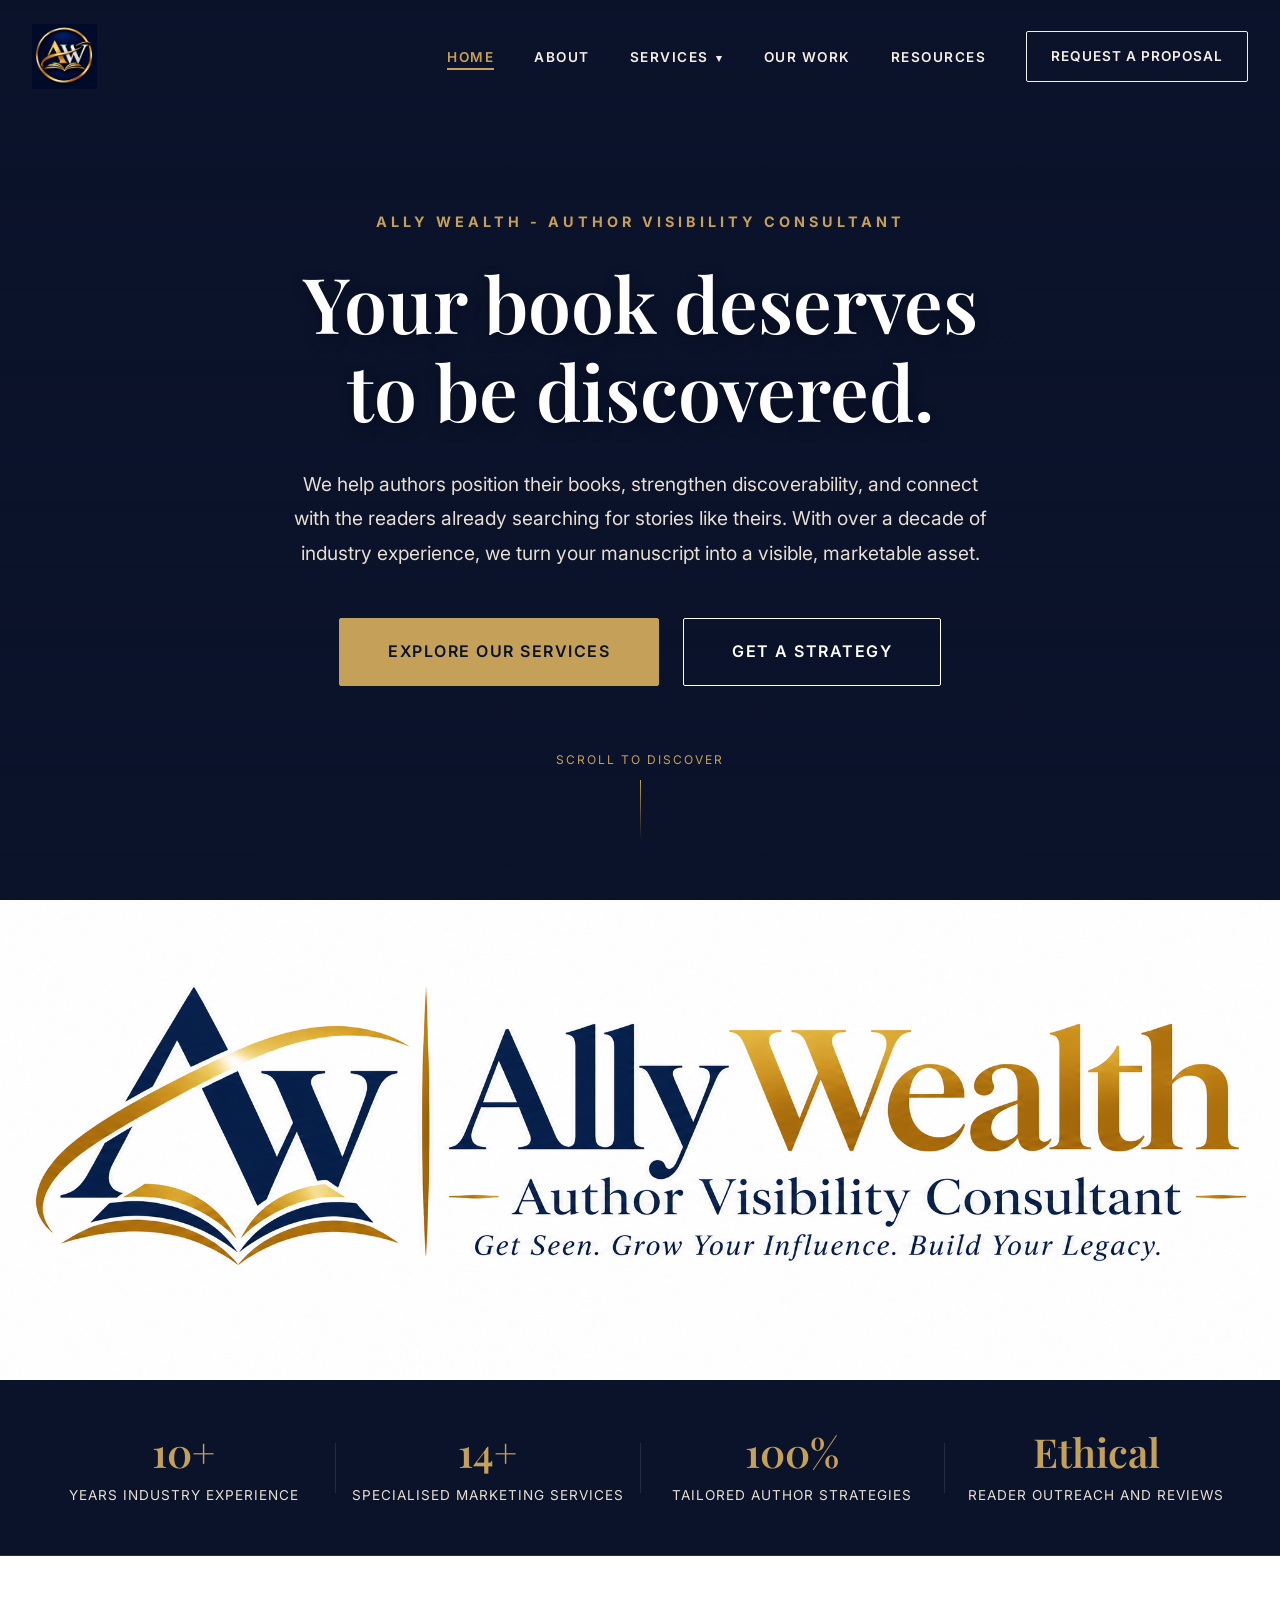
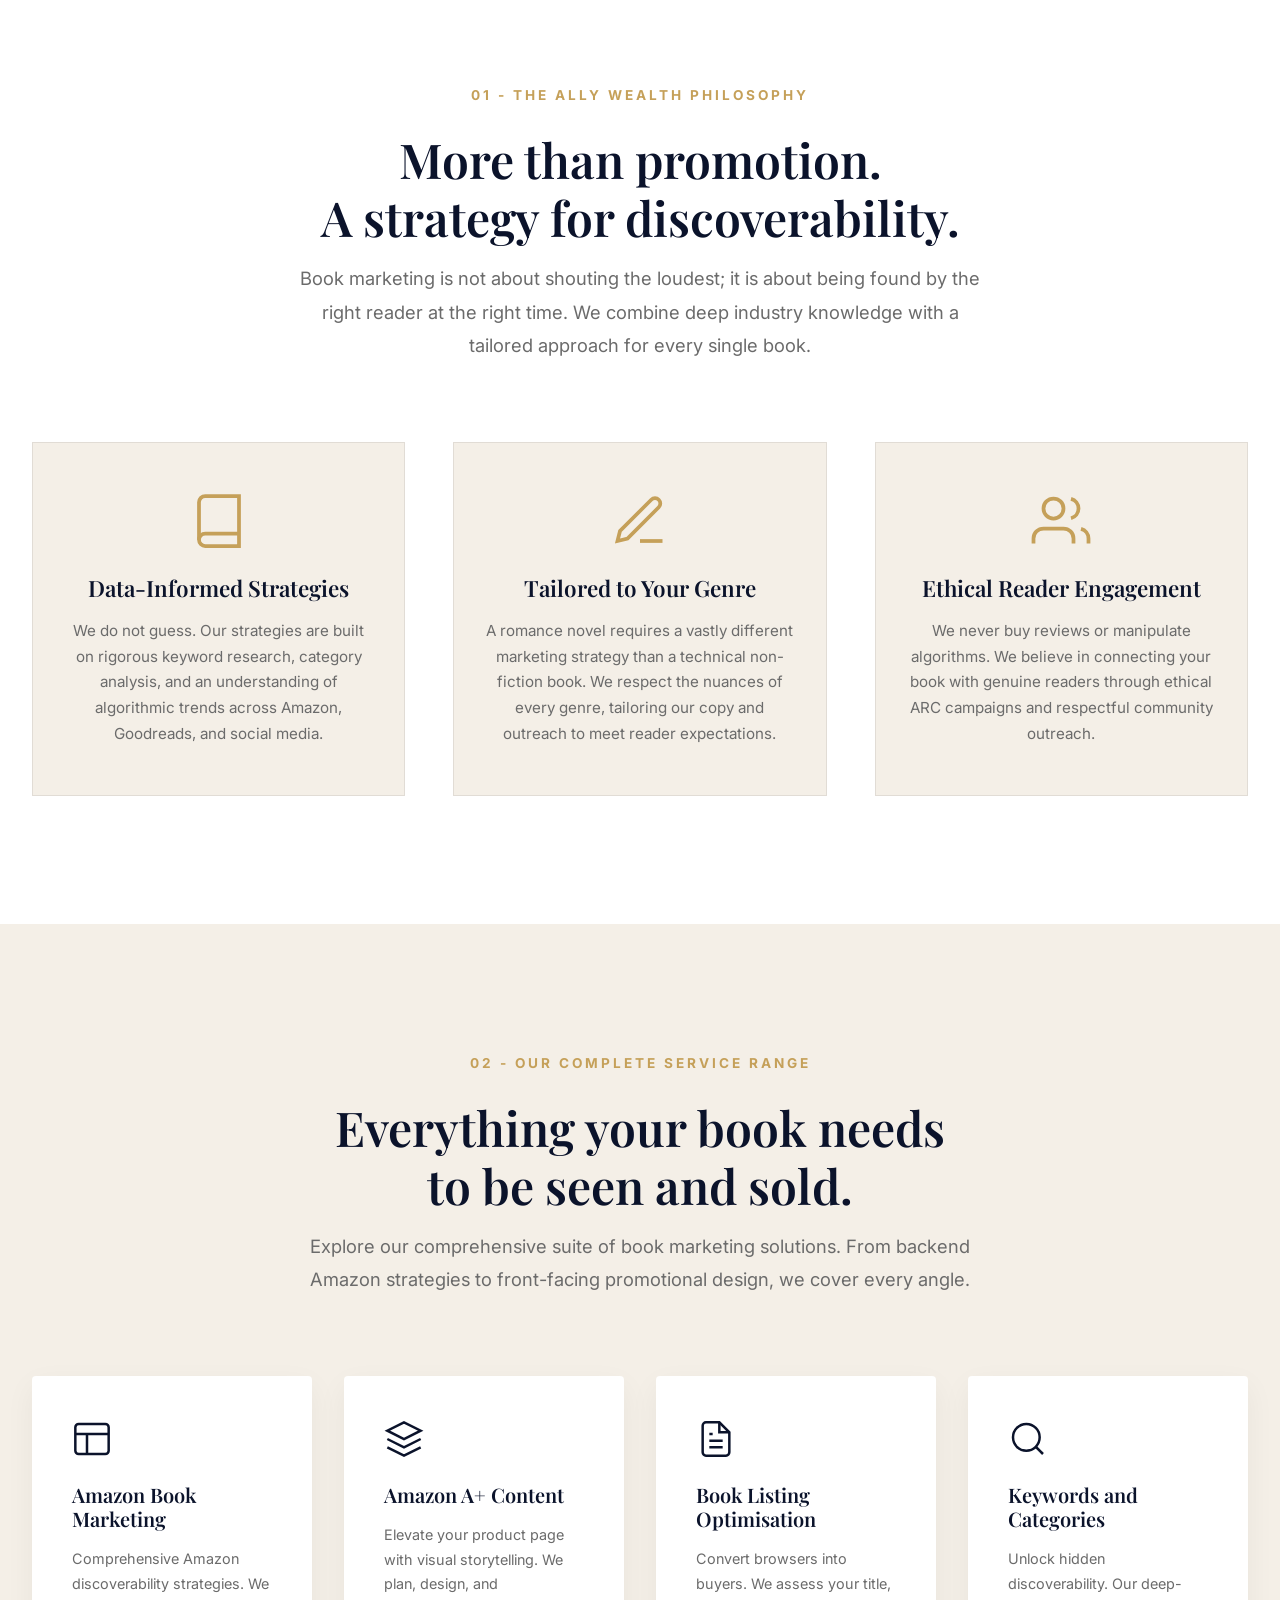
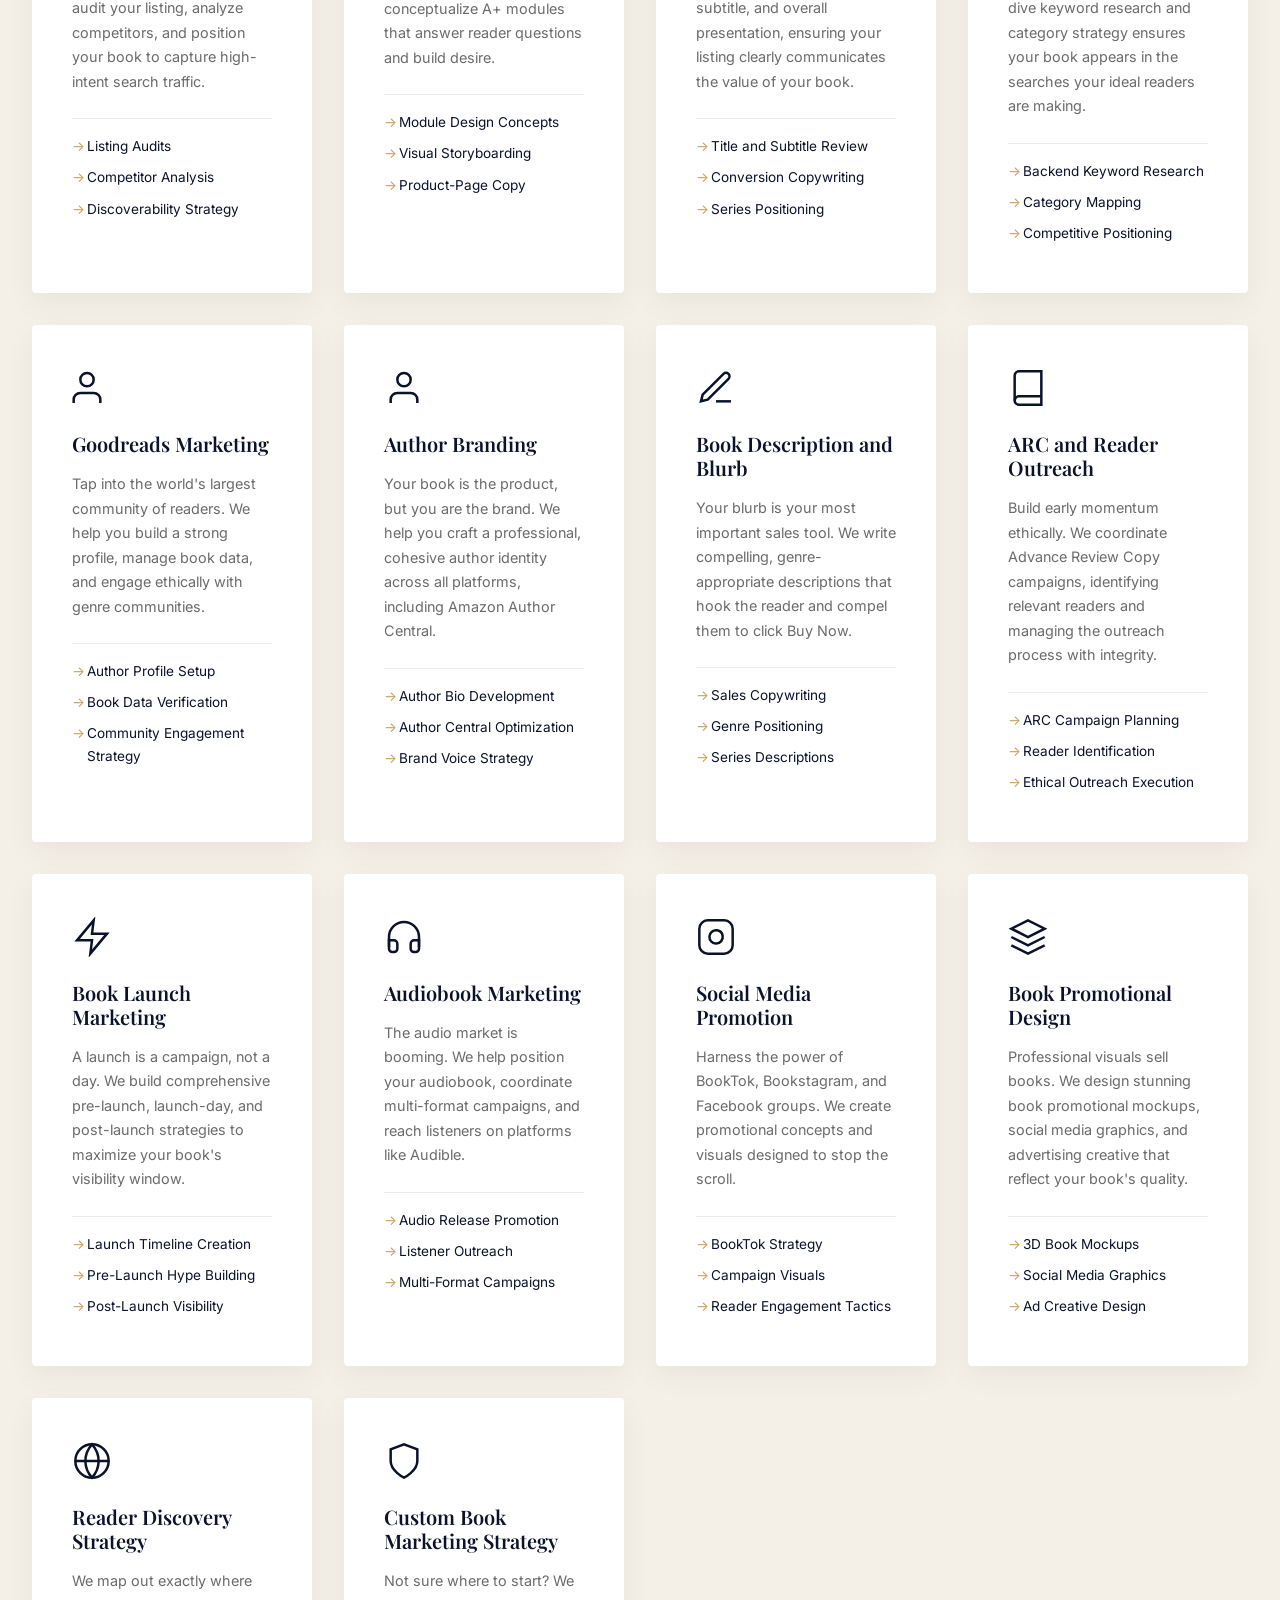
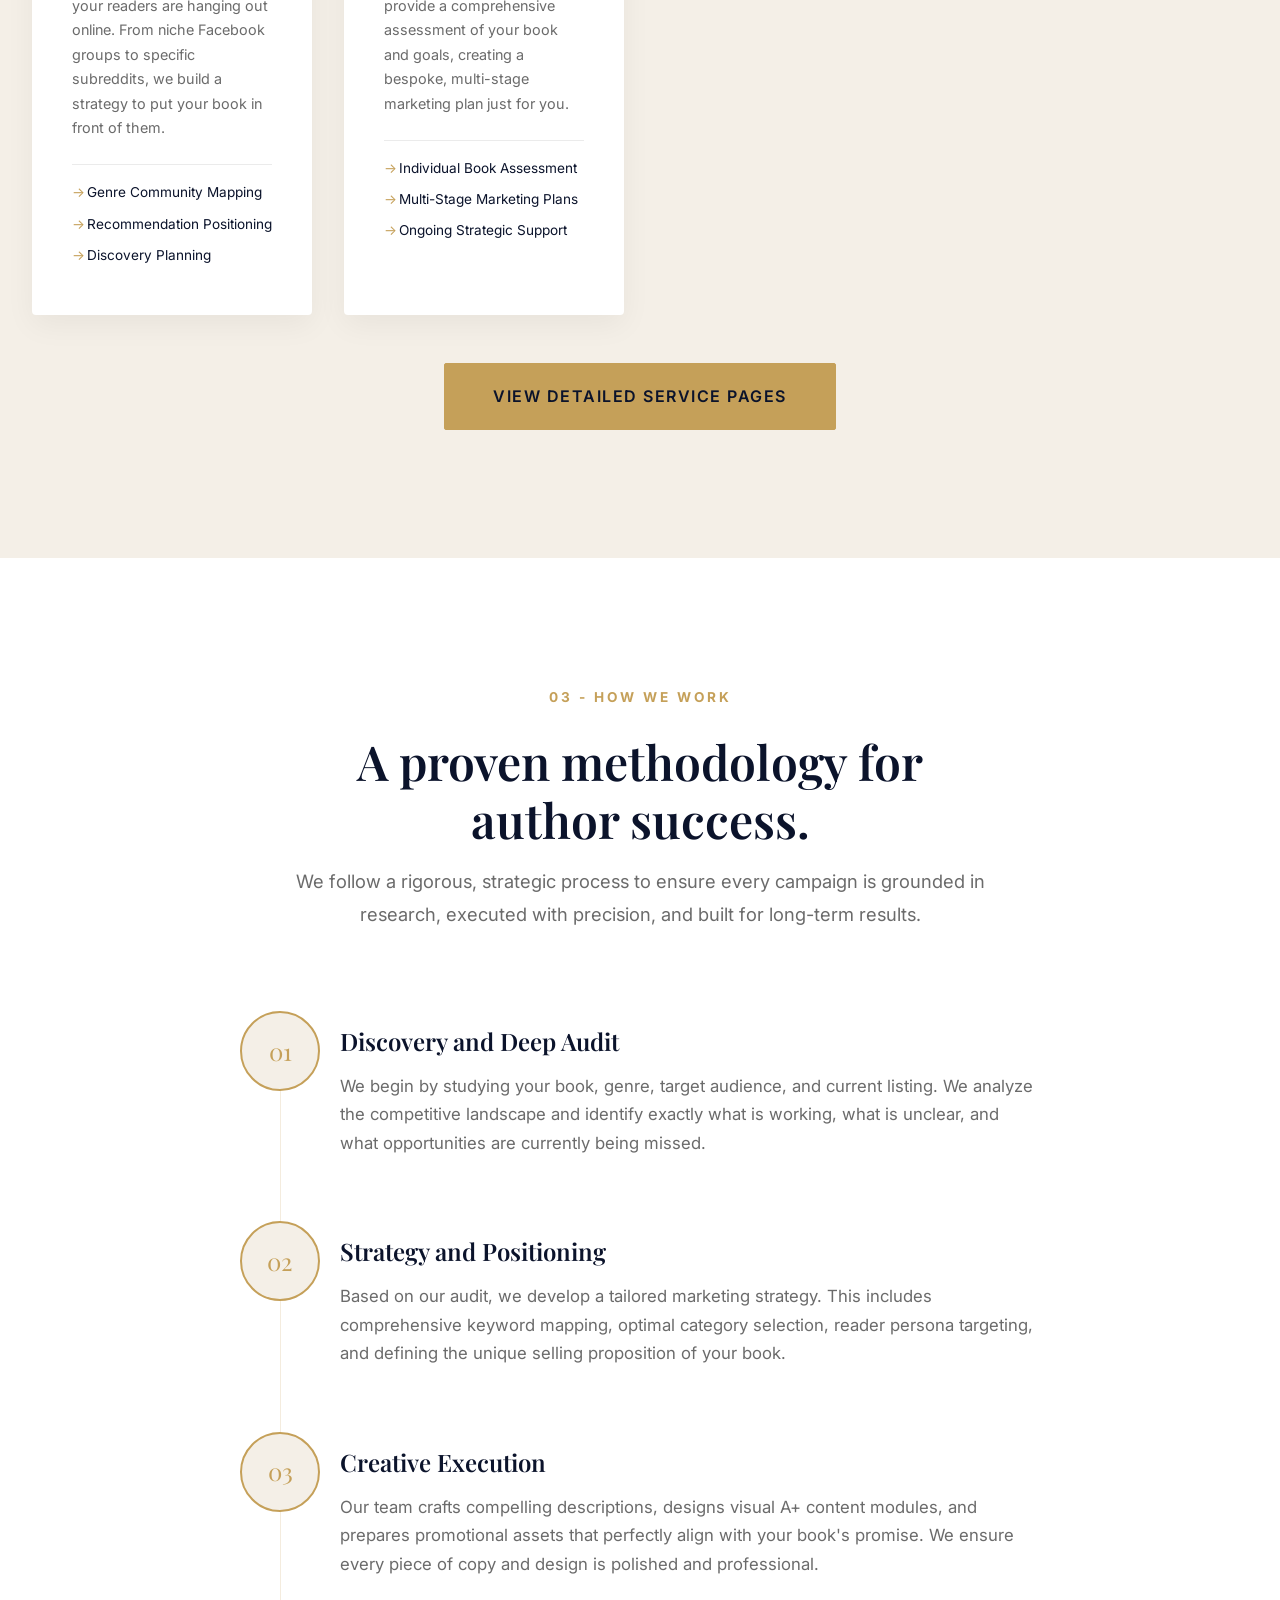
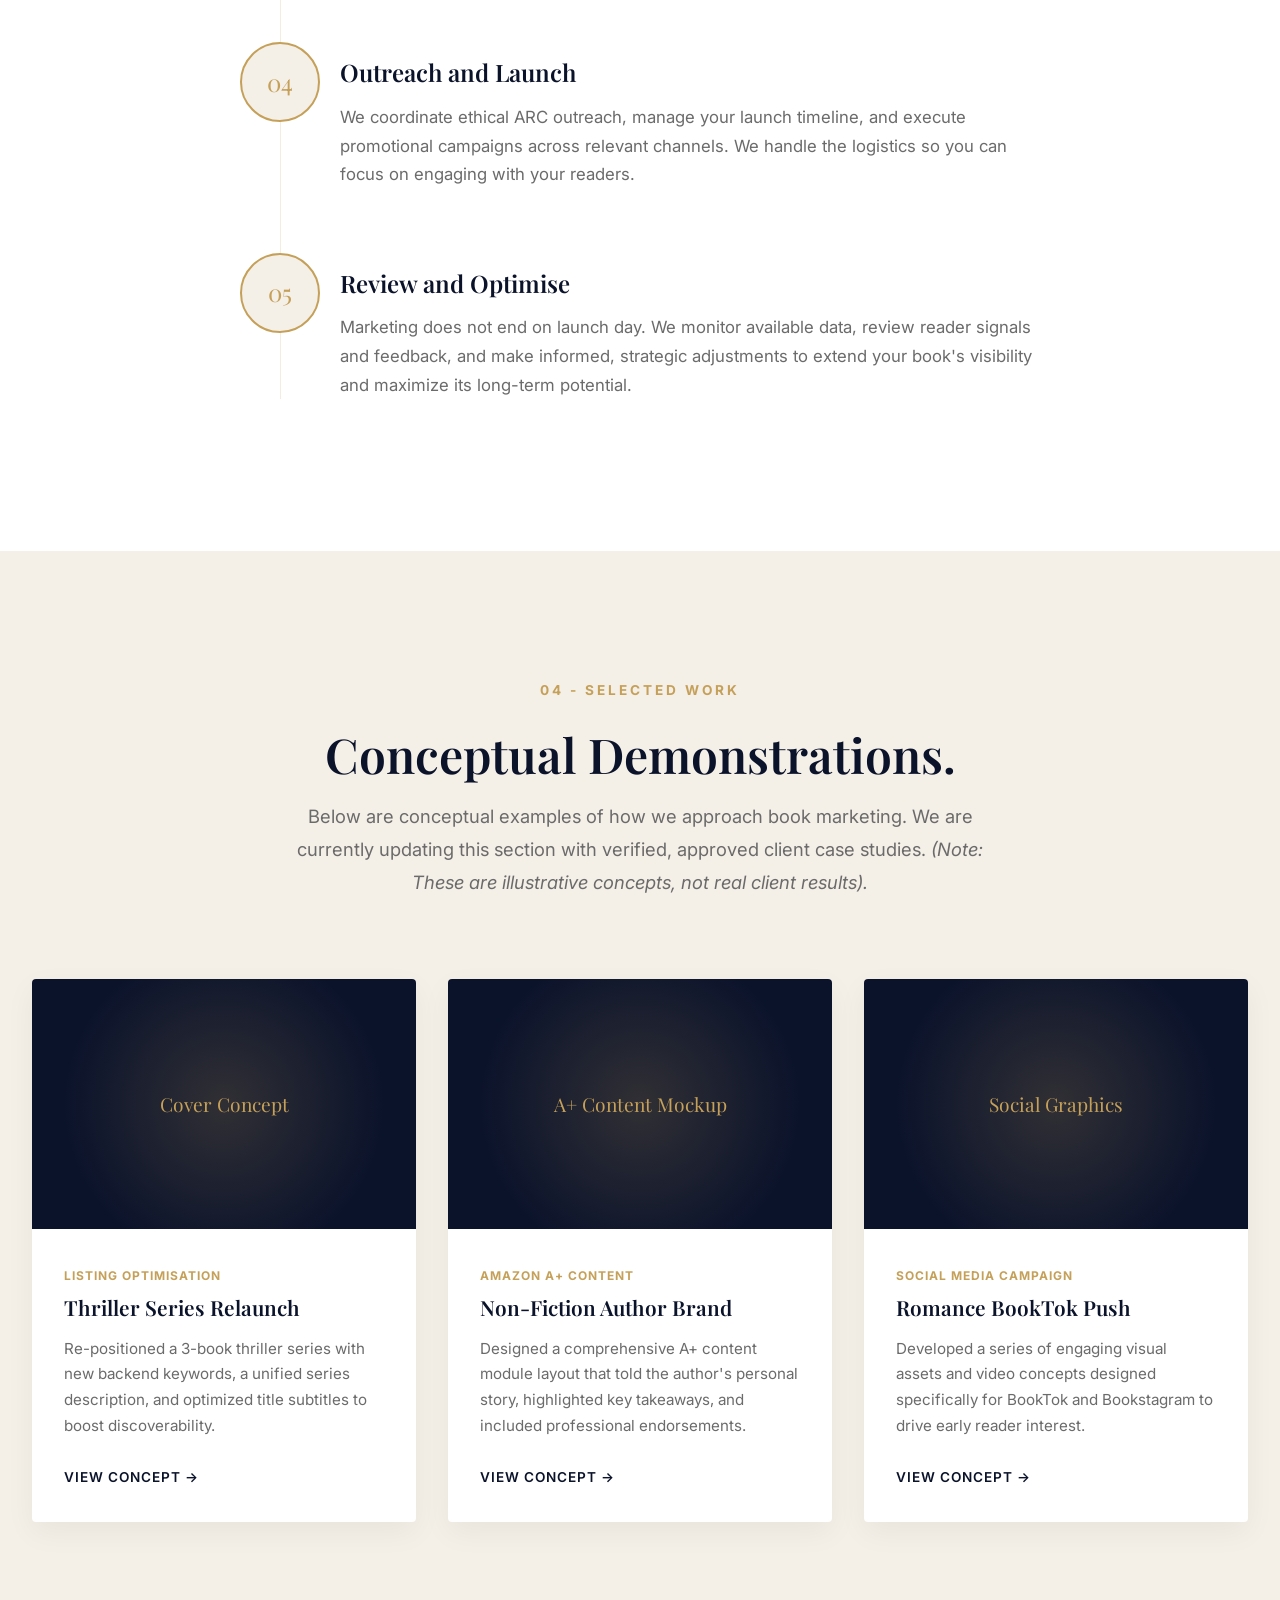
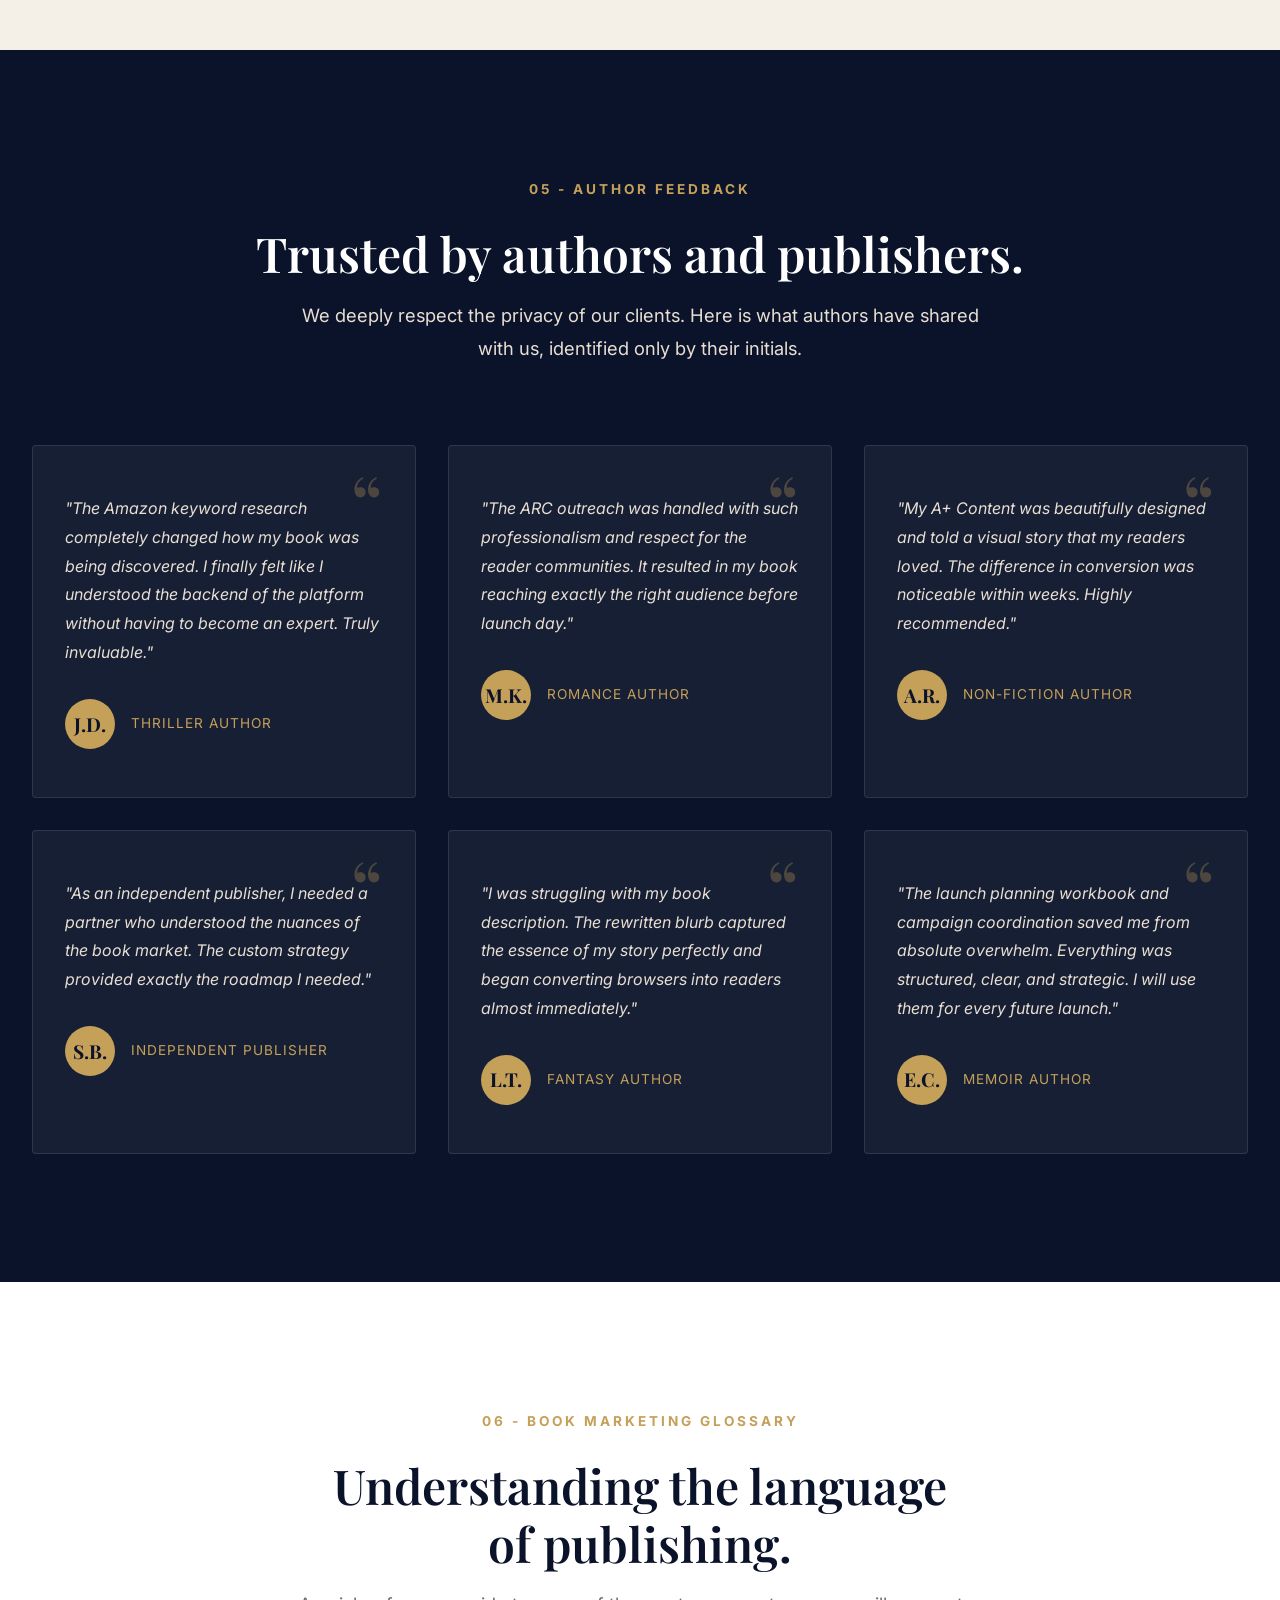
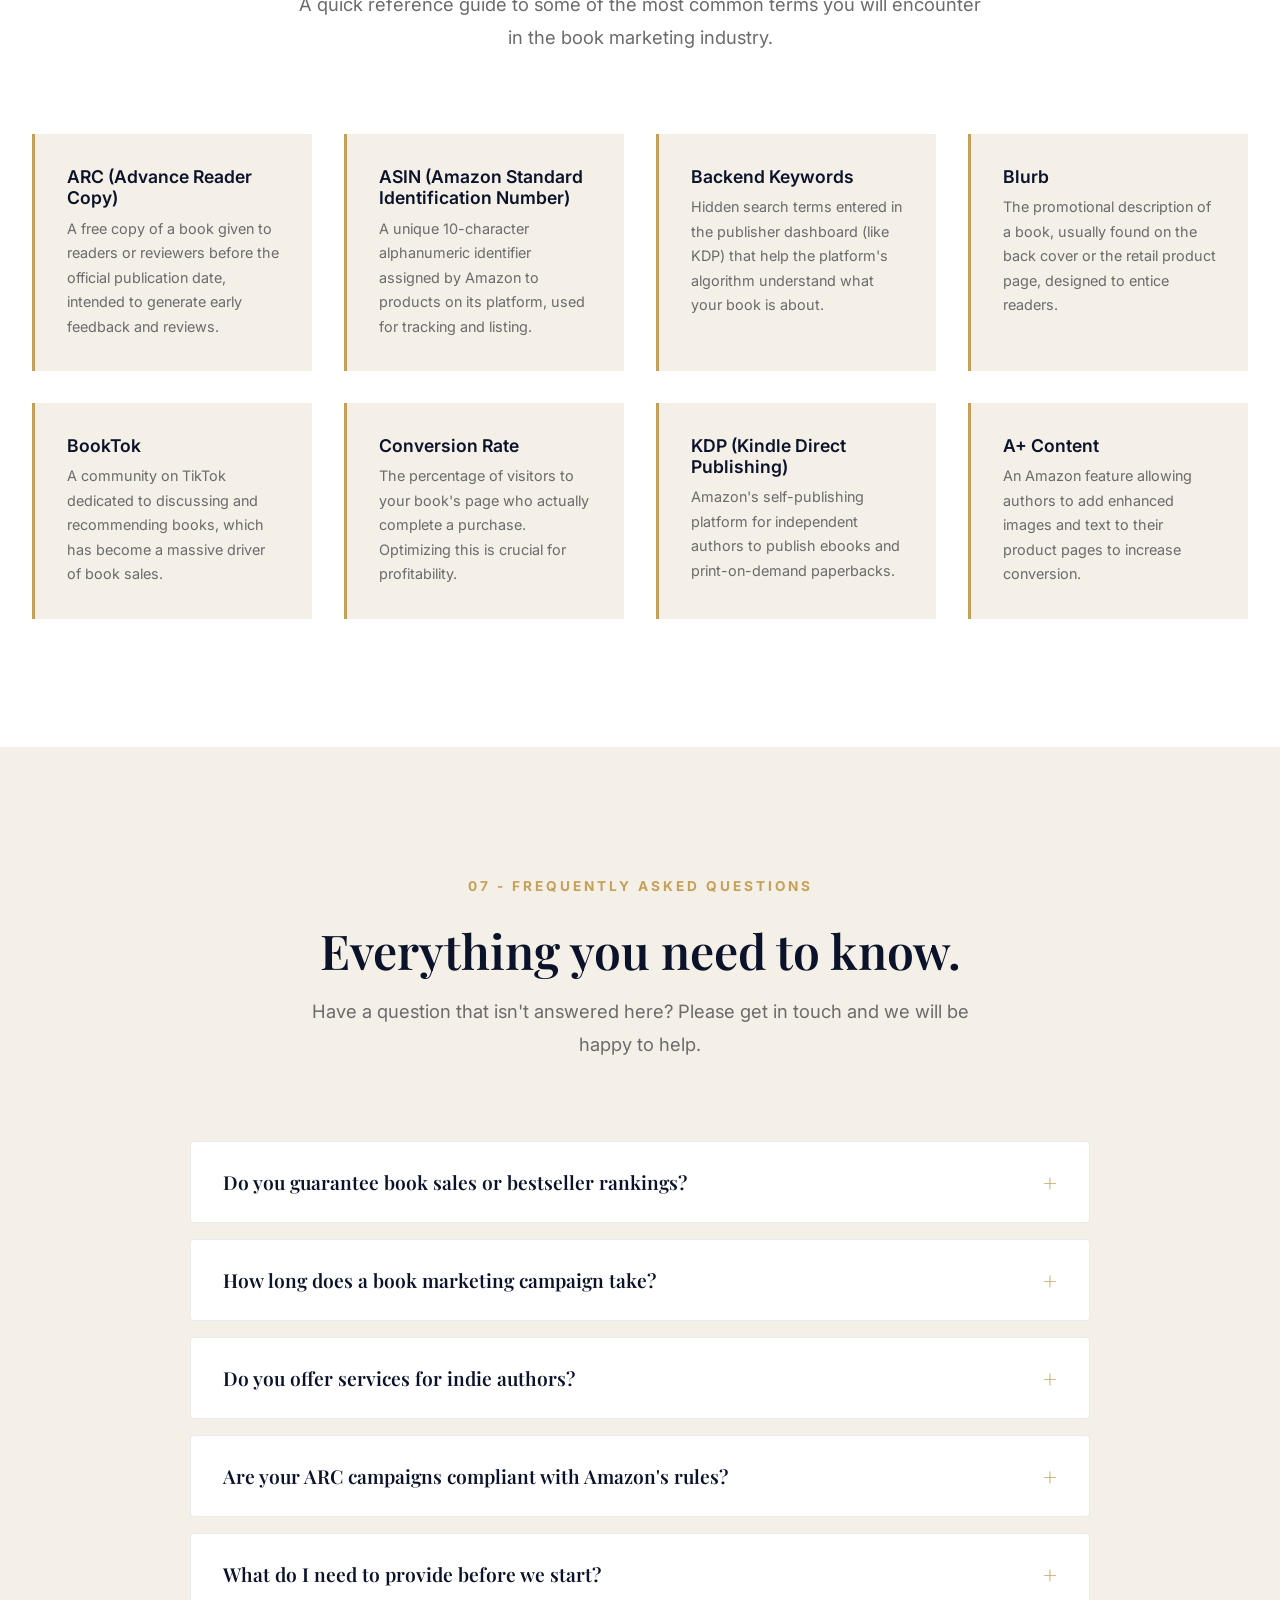
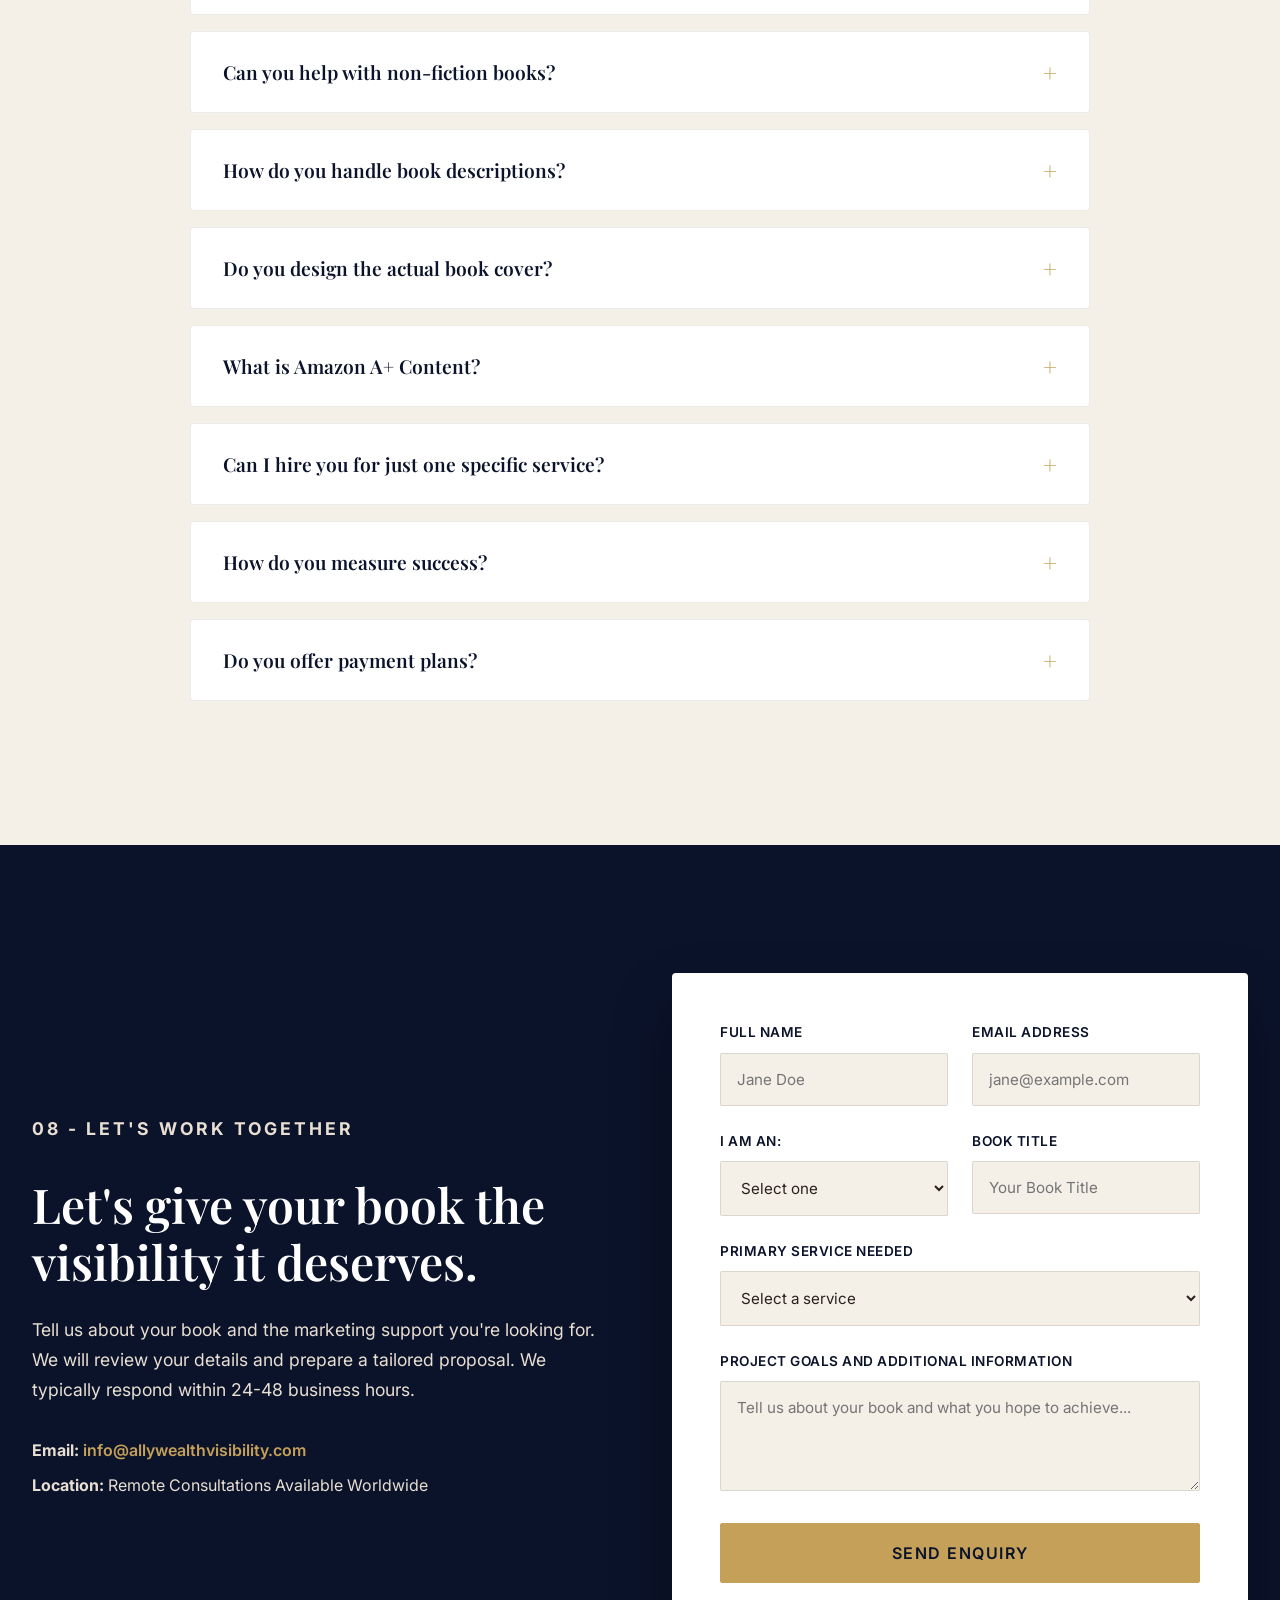
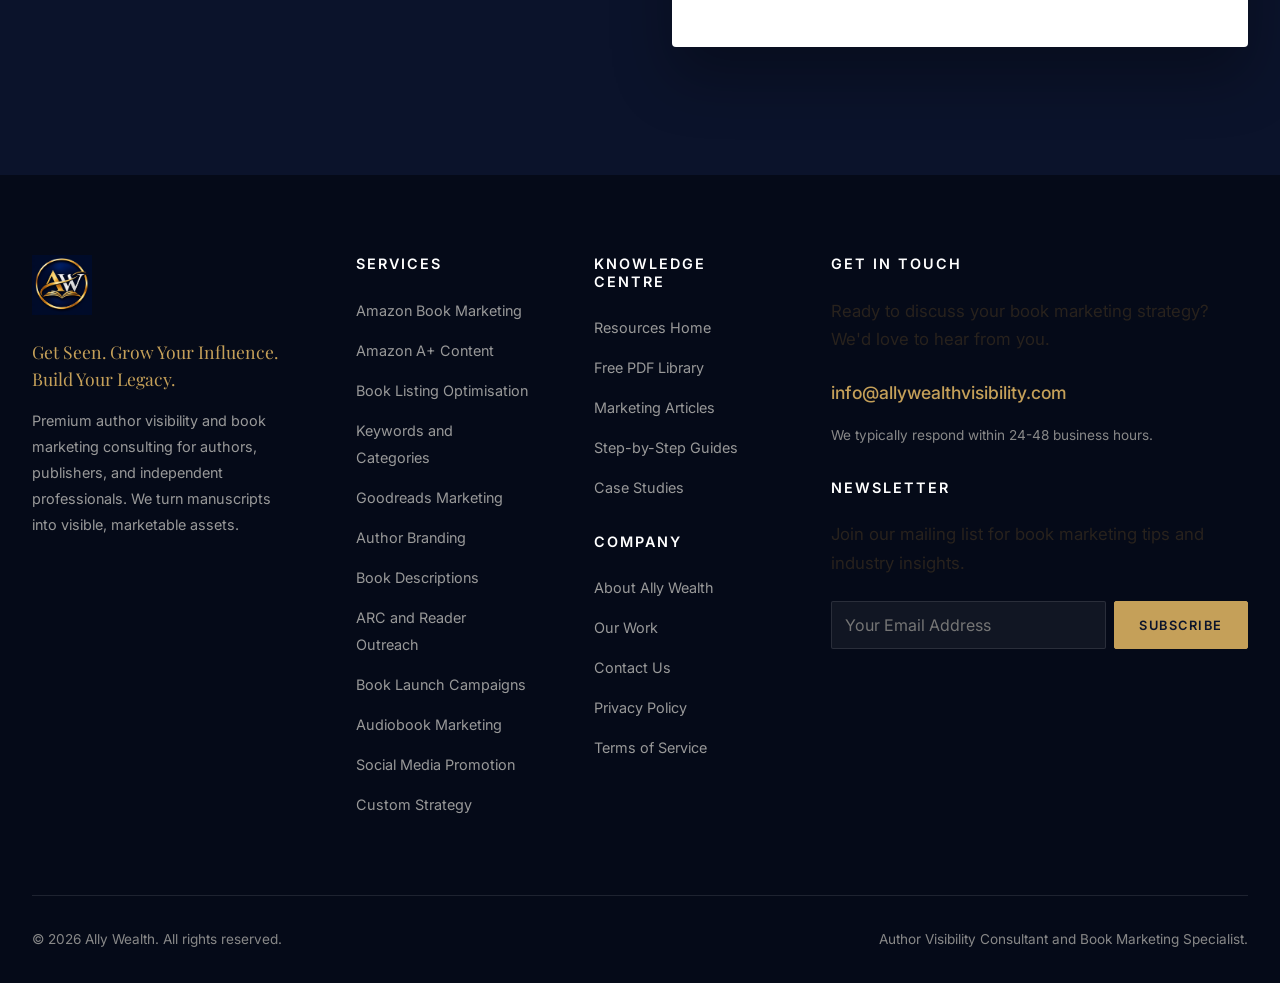
==== commit b3975de6: "Update index.html" ====
--- a/index.html
+++ b/index.html
@@ -30,7 +30,7 @@
     
     <!-- Open Graph / Facebook -->
     <meta property="og:type" content="website">
-    <meta property="og:url" content="https://www.allywealth.com/">
+    <meta property="og:url" content="https://allywealthvisibility.com/">
     <meta property="og:title" content="Ally Wealth | Premium Author Visibility and Book Marketing">
     <meta property="og:description" content="Get Seen. Grow Your Influence. Build Your Legacy. Strategic book marketing for authors and publishers.">
     <meta property="og:image" content="images/banner.jpg">
@@ -2049,7 +2049,7 @@
                 <p>Tell us about your book and the marketing support you're looking for. We will review your details and prepare a tailored proposal. We typically respond within 24-48 business hours.</p>
                 
                 <div class="cta-contact-info">
-                    <p><strong>Email:</strong> <a href="mailto:info.allywealth@gmail.com">info.allywealth@gmail.com</a></p>
+                    <p><strong>Email:</strong> <a href="mailto:info@allywealthvisibility.com">info@allywealthvisibility.com</a></p>
                     <p><strong>Location:</strong> Remote Consultations Available Worldwide</p>
                 </div>
             </div>
@@ -2171,7 +2171,7 @@
                 <div class="footer-col contact-col">
                     <h4>Get in Touch</h4>
                     <p class="footer-contact-text">Ready to discuss your book marketing strategy? We'd love to hear from you.</p>
-                    <a href="mailto:info.allywealth@gmail.com" class="footer-email">info.allywealth@gmail.com</a>
+                    <a href="mailto:info@allywealthvisibility.com" class="footer-email">info@allywealthvisibility.com</a>
                     <p class="footer-response">We typically respond within 24-48 business hours.</p>
                     
                     <h4 class="mt-2">Newsletter</h4>
@@ -2378,4 +2378,4 @@
         });
     </script>
 </body>
-</html>+</html>
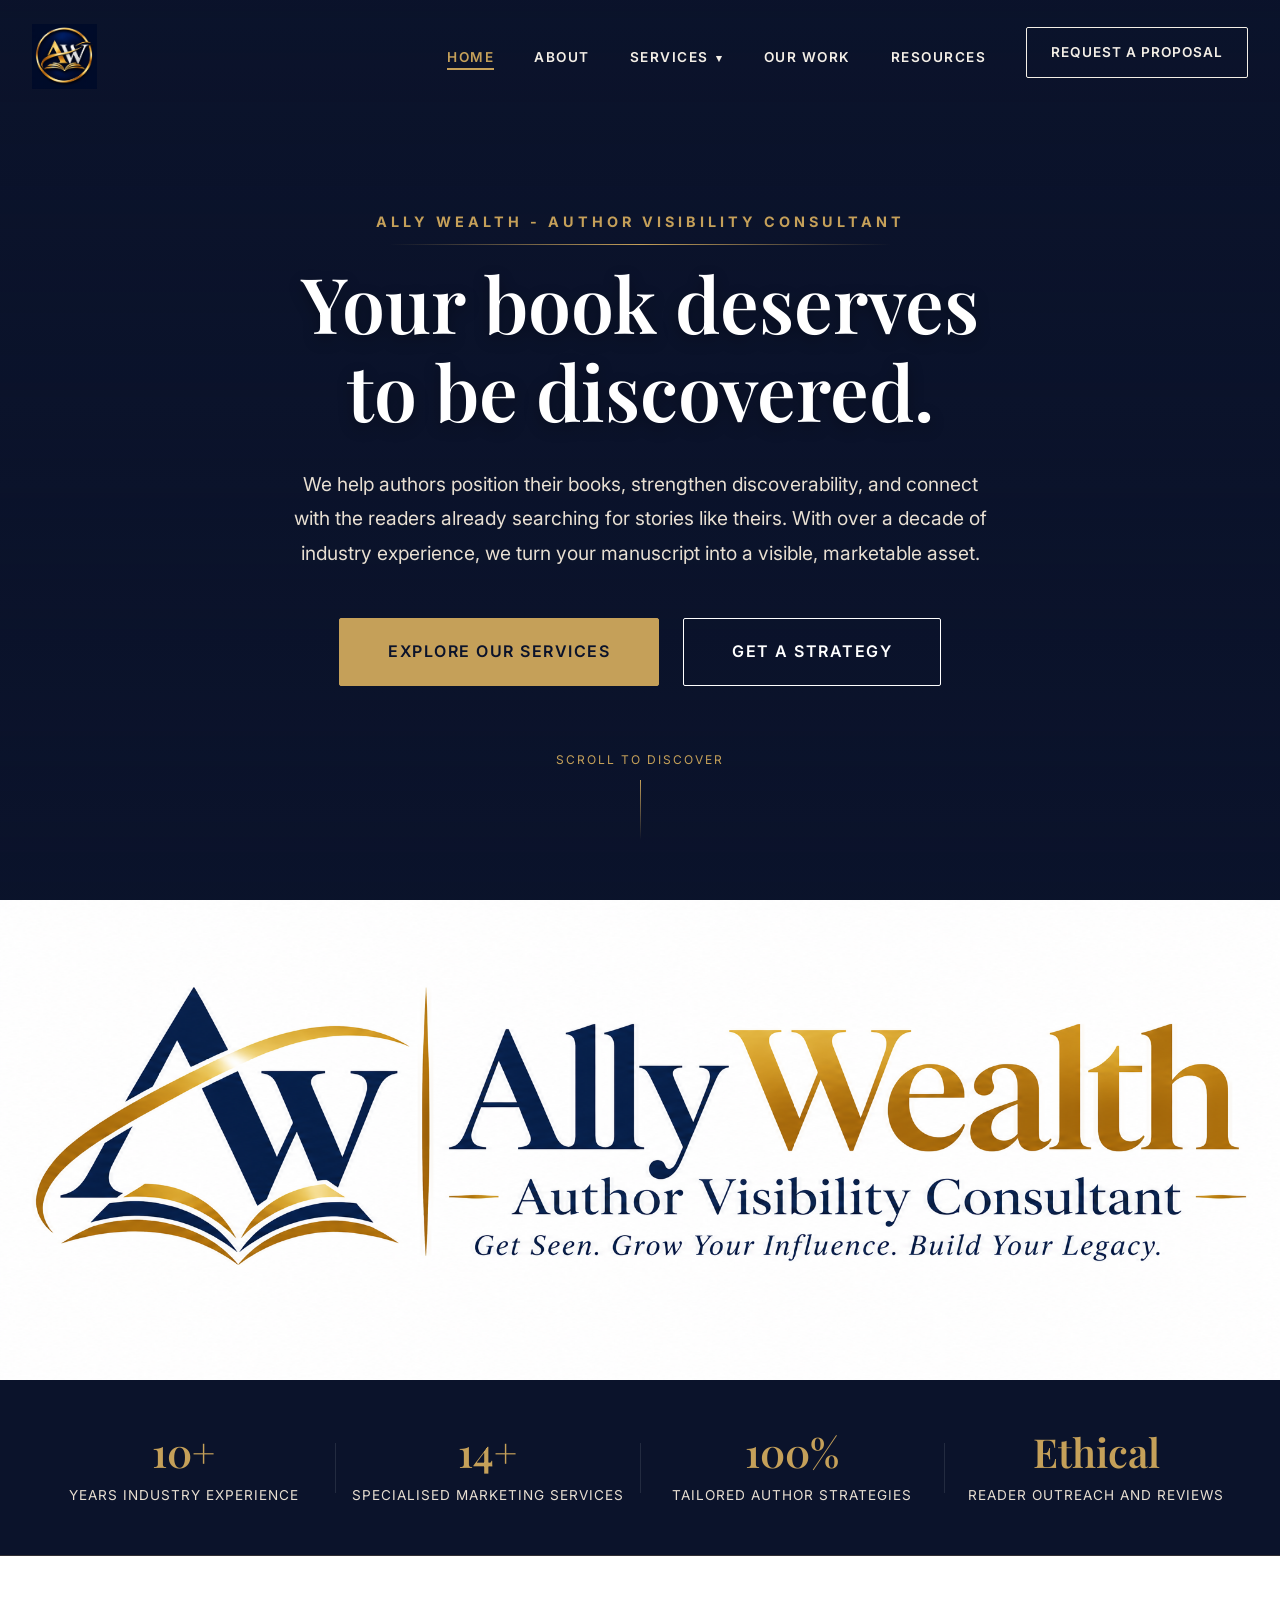
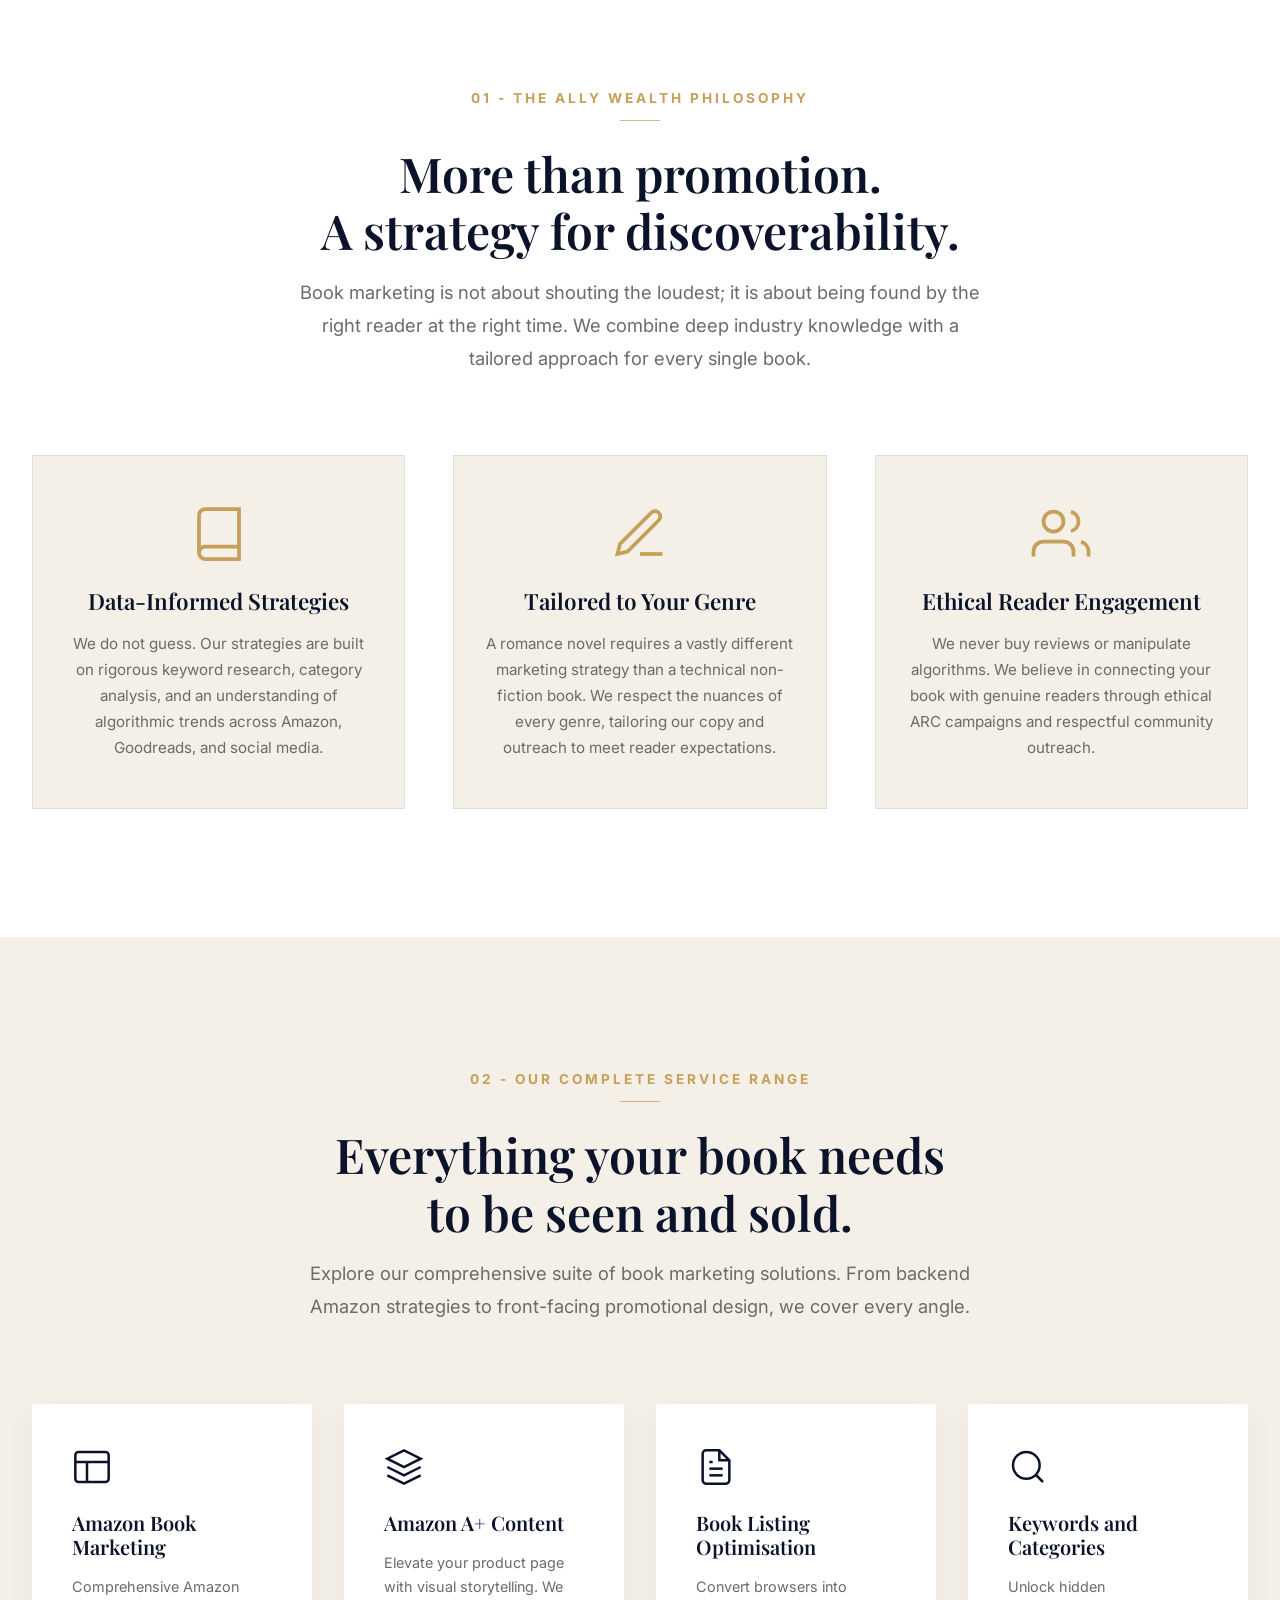
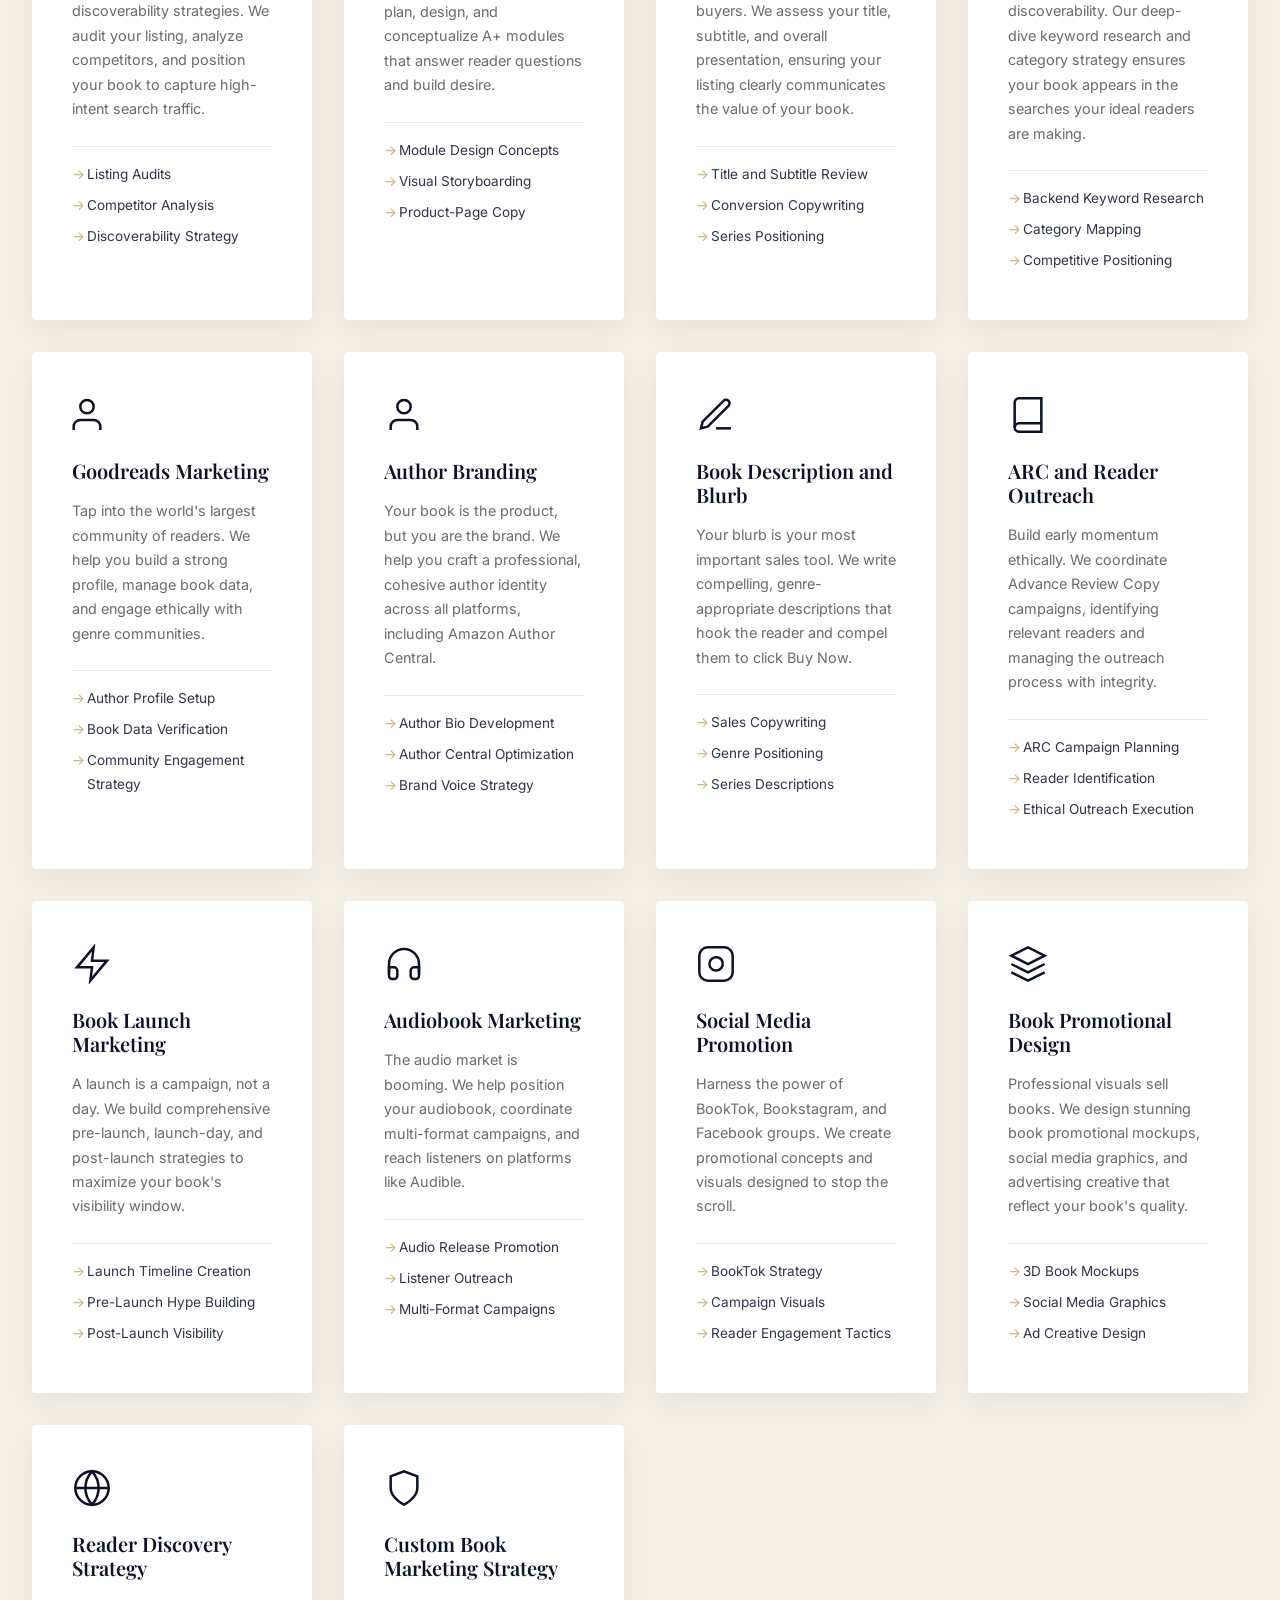
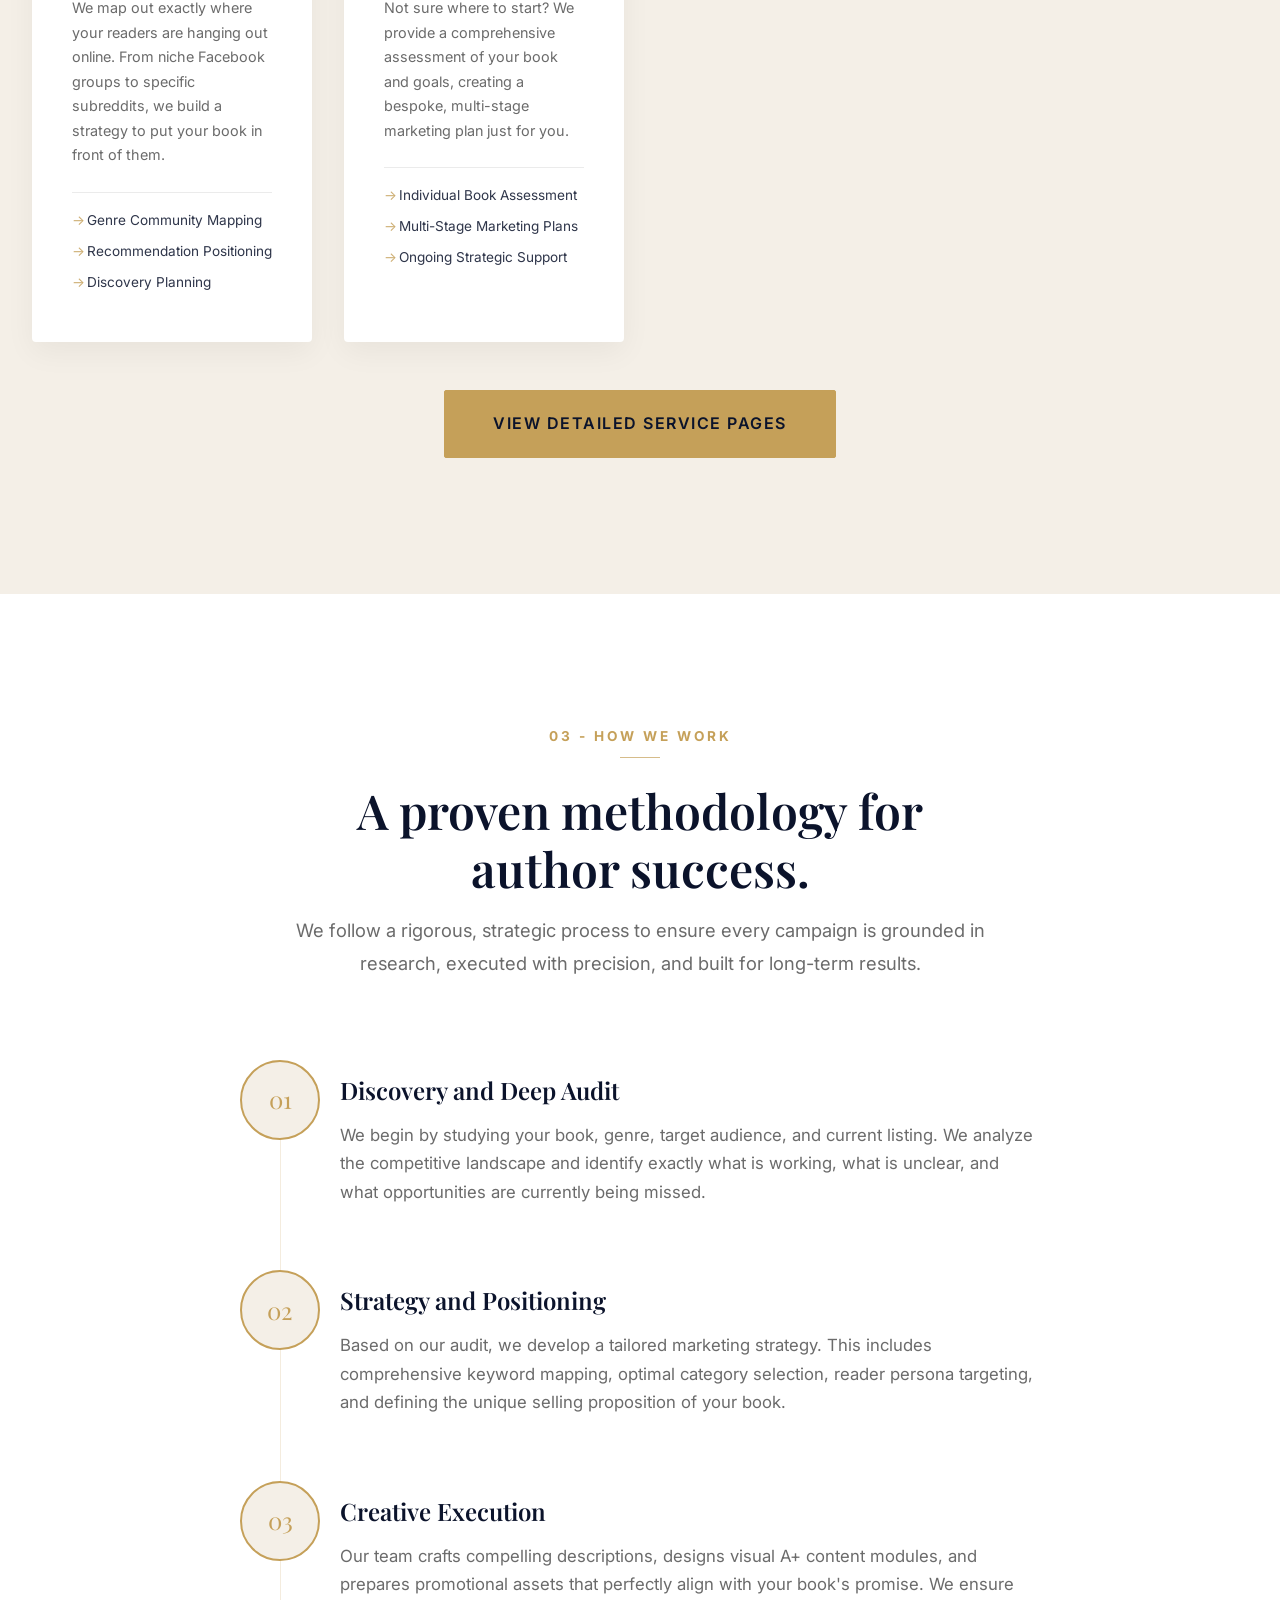
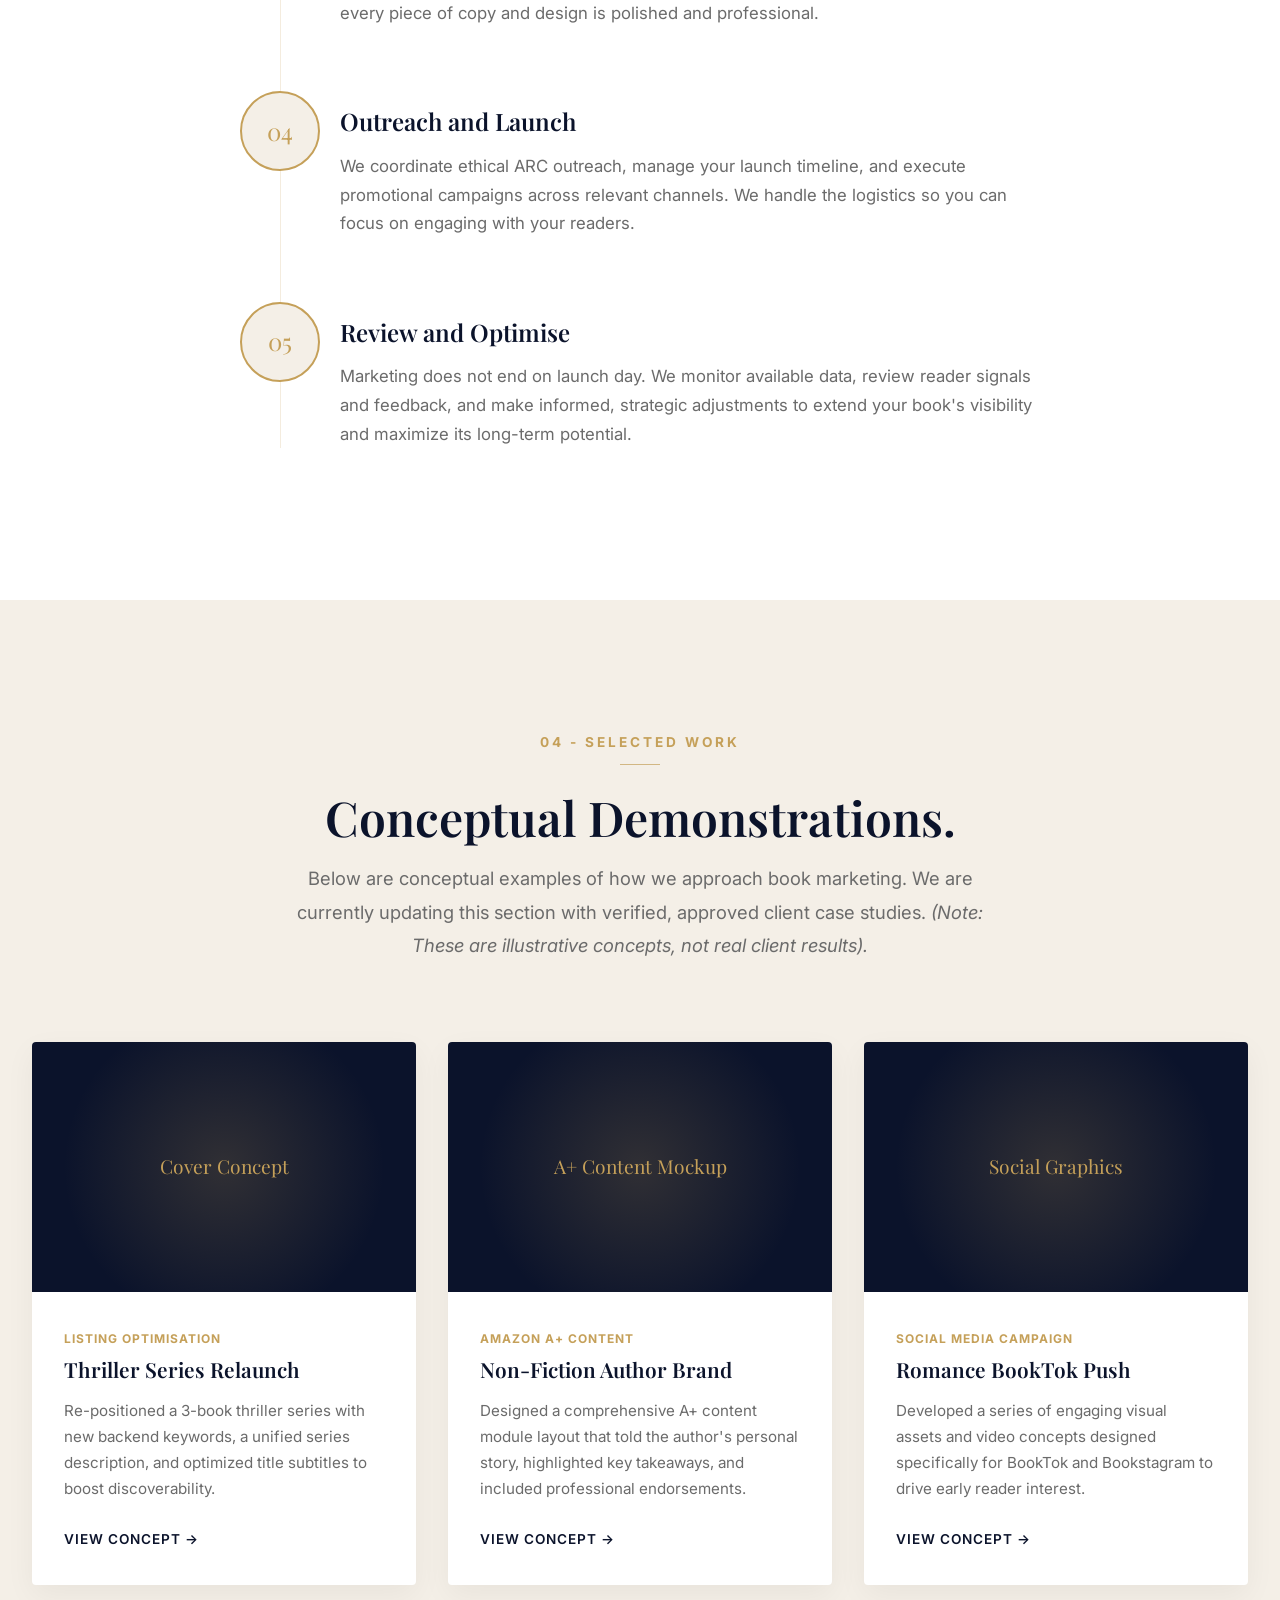
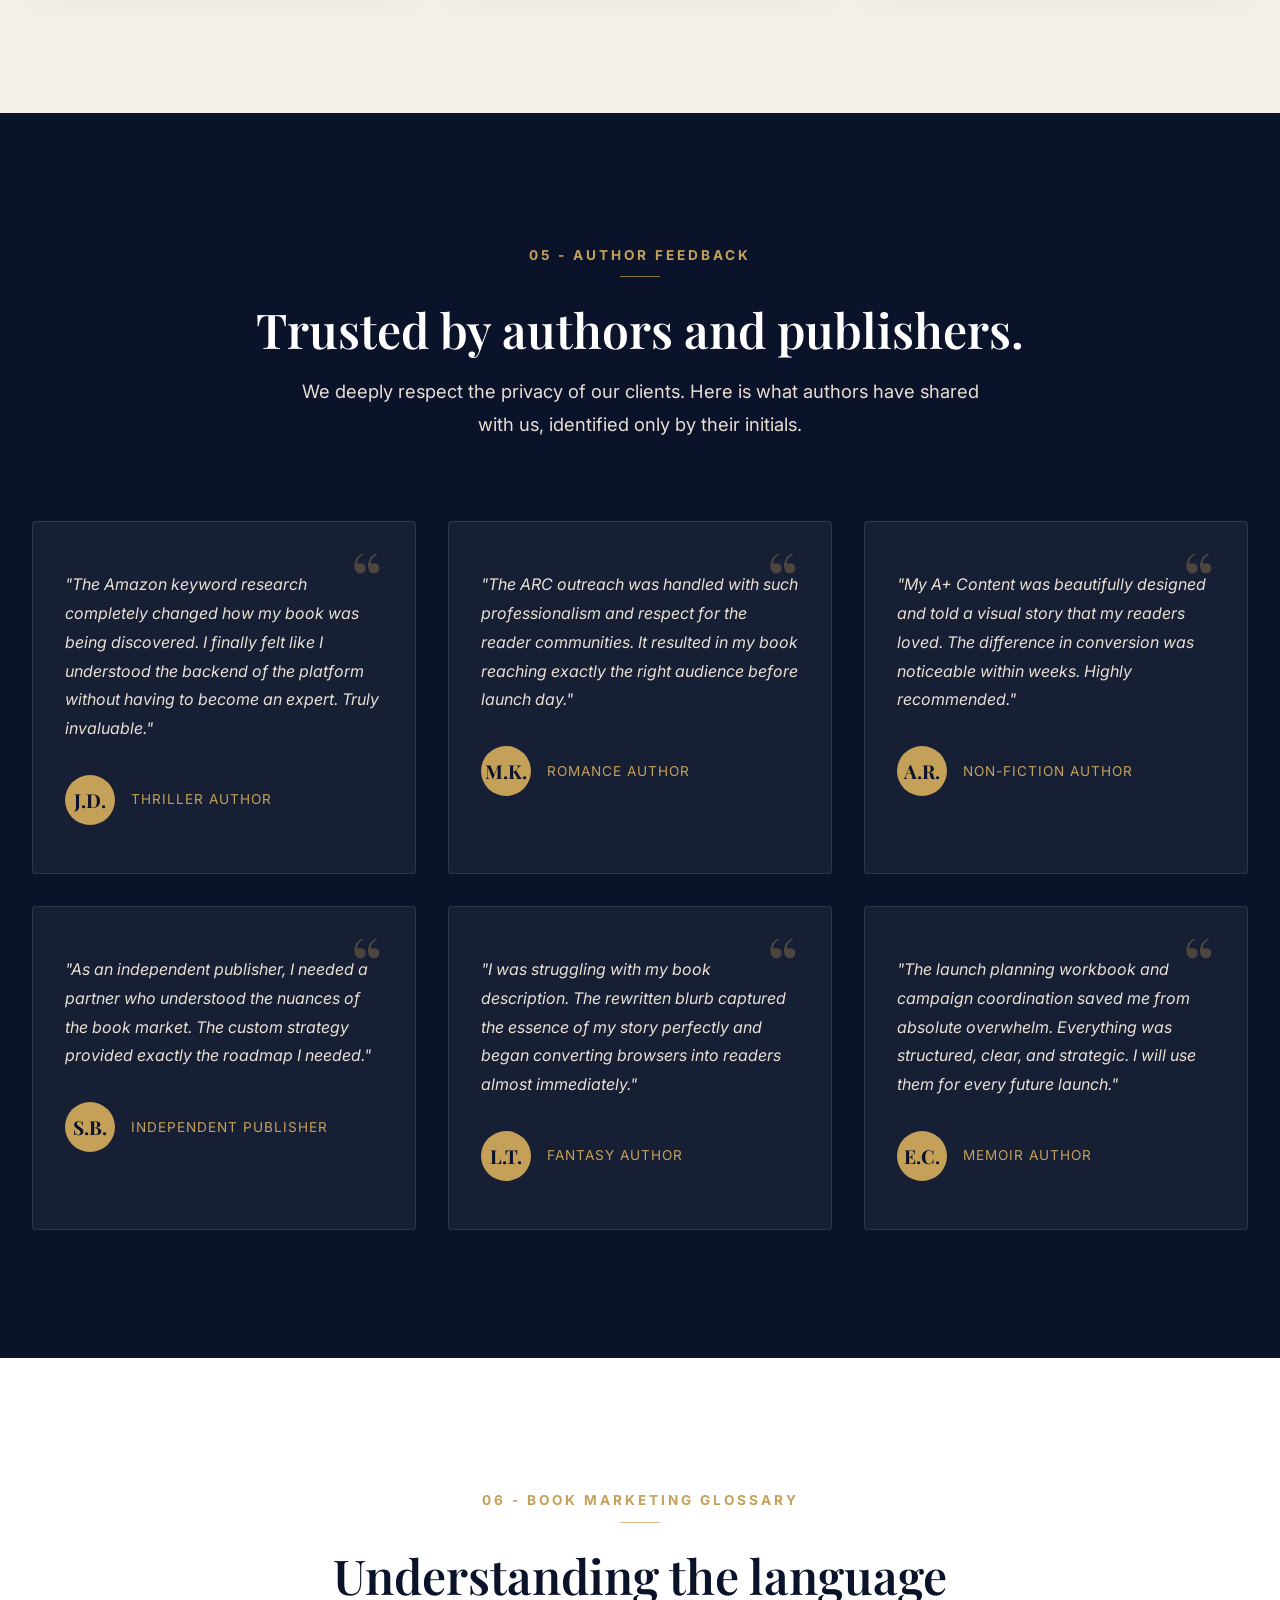
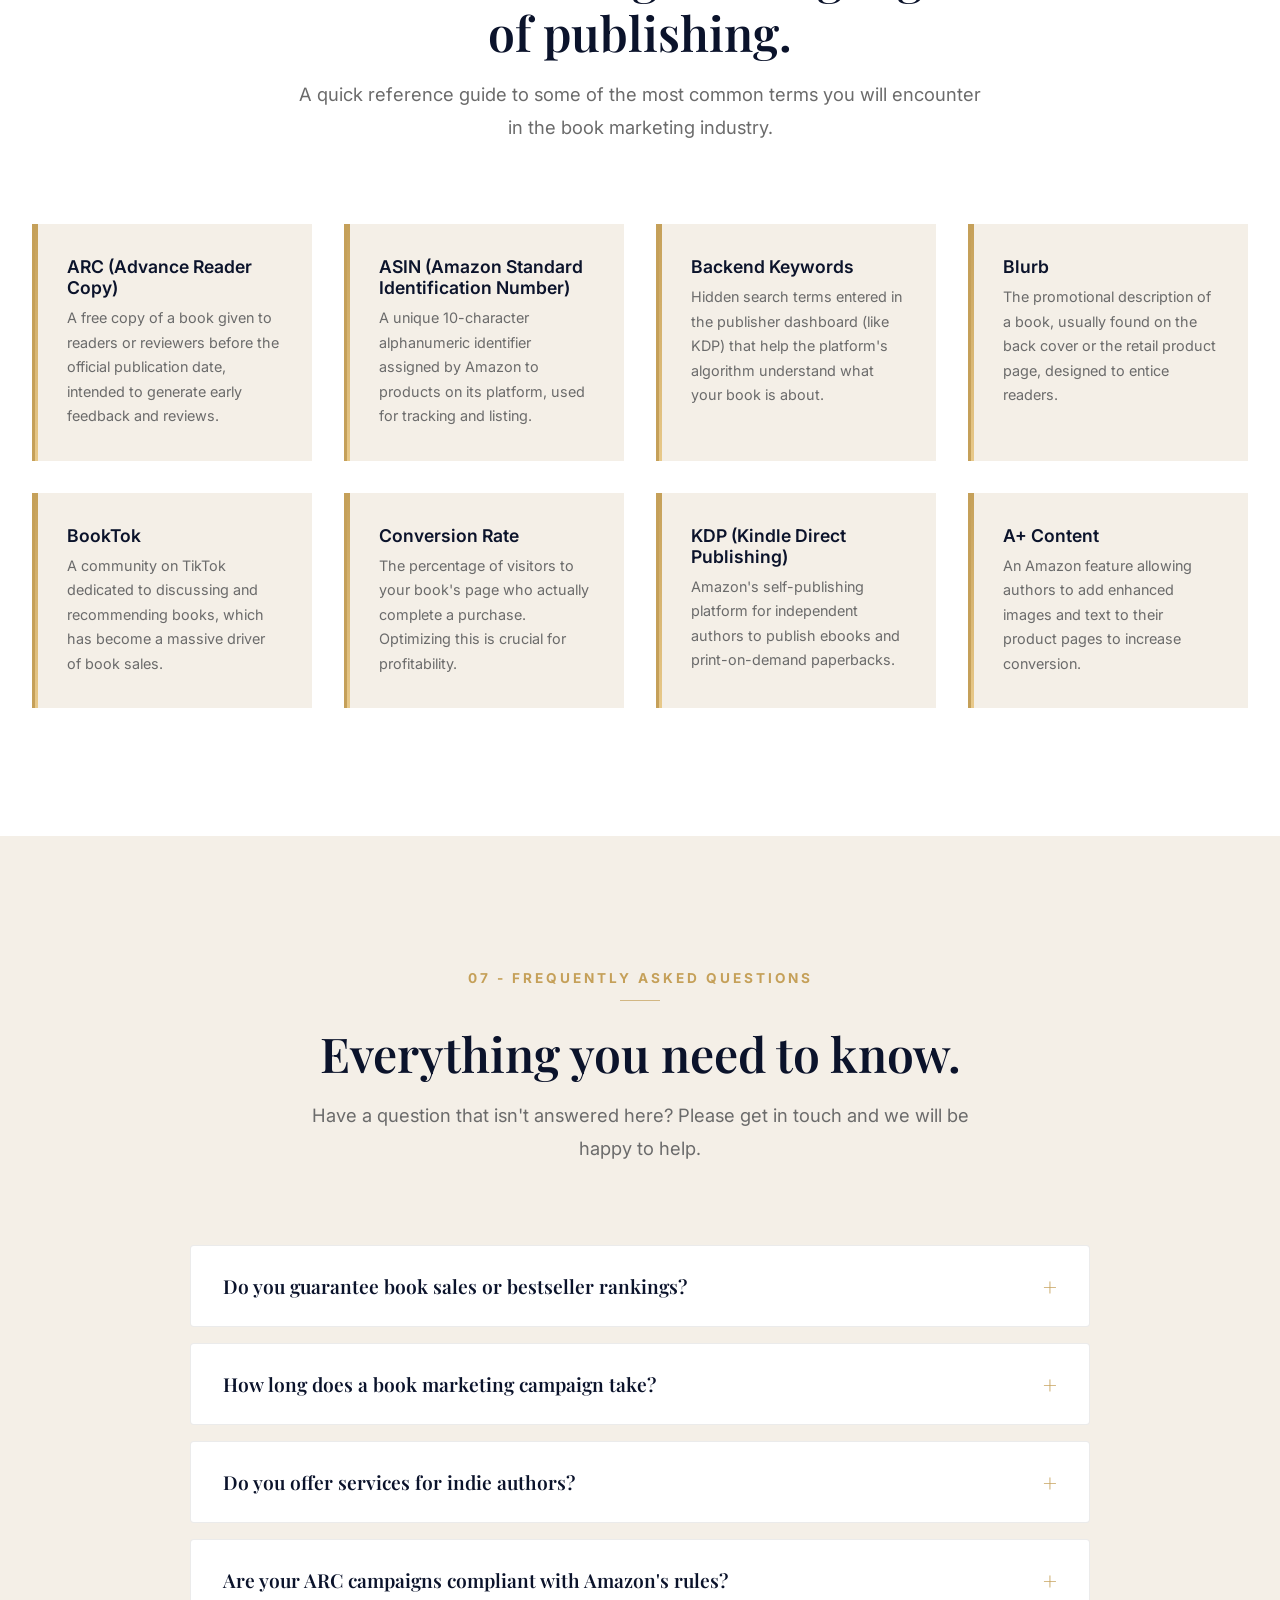
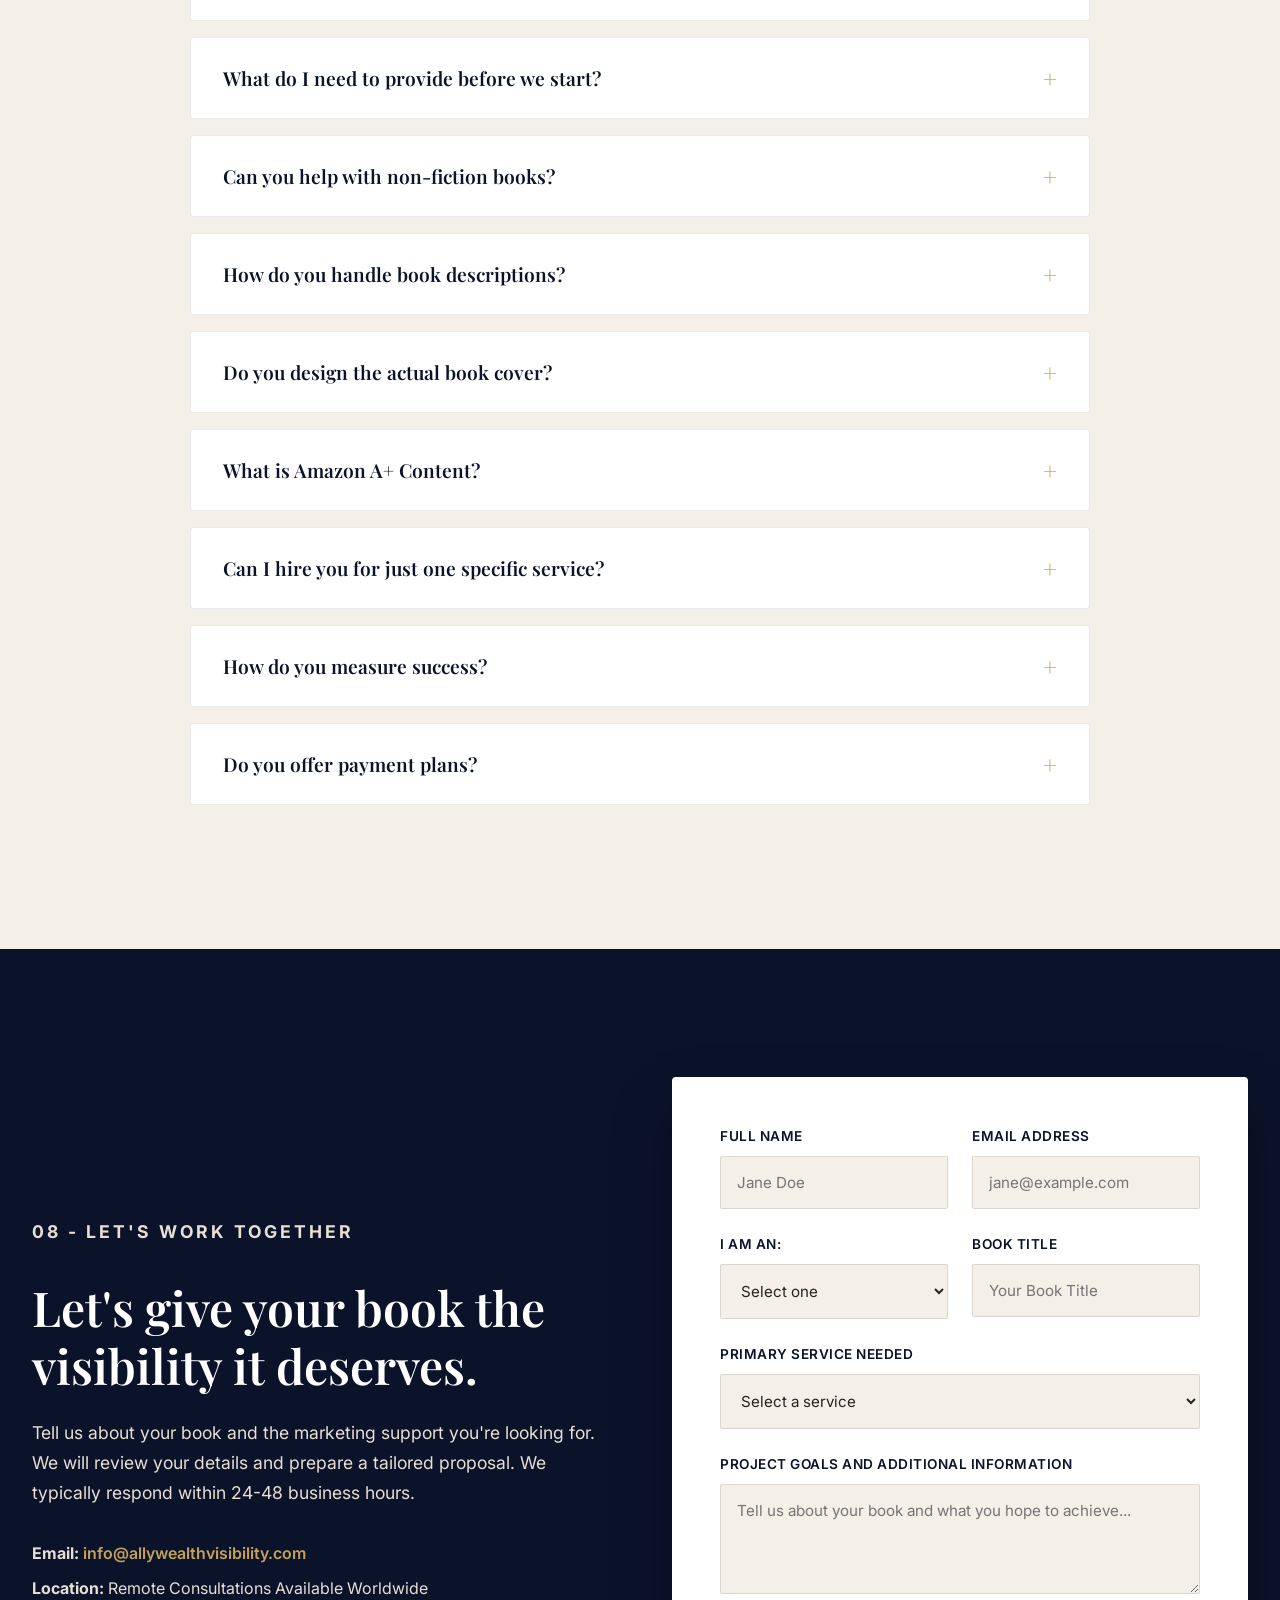
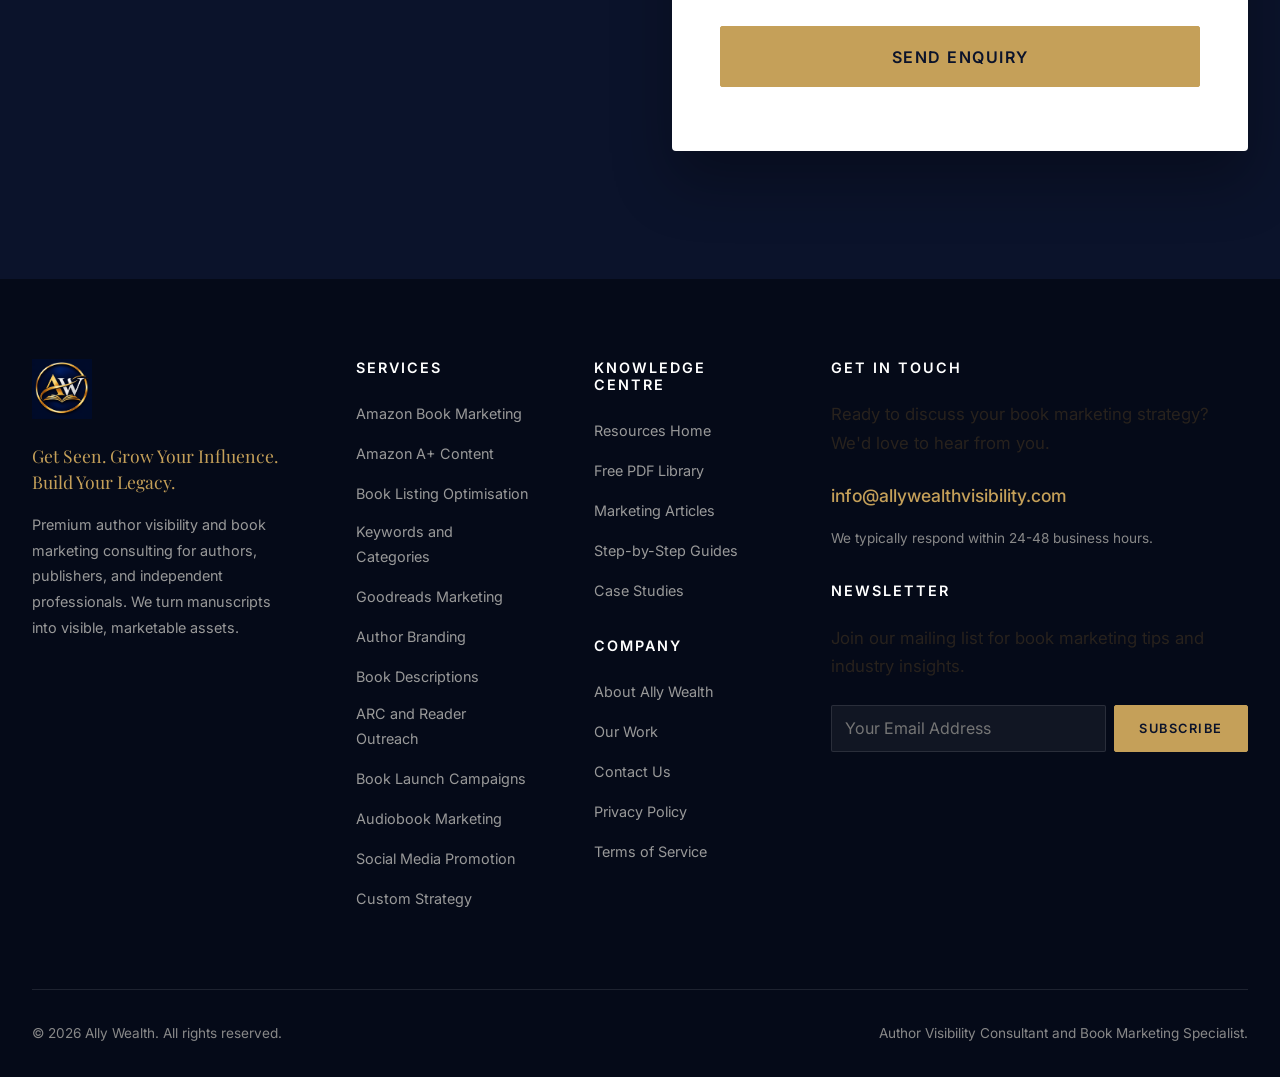
==== commit dbe70cf8: "Update index.html" ====
--- a/index.html
+++ b/index.html
@@ -3,10 +3,10 @@
      ALLY WEALTH - PREMIUM AUTHOR VISIBILITY CONSULTANT
      MASTER HOMEPAGE - ALL-IN-ONE FILE
      =====================================================================
-     This file contains all HTML, CSS, and JavaScript required for the 
-     homepage. No external CSS or JS files are needed for this page to 
-     render perfectly. 
-     
+     This file contains all HTML, CSS, and JavaScript required for the
+     homepage. No external CSS or JS files are needed for this page to
+     render perfectly.
+
      Author: Ally Wealth Development Team
      Date: 2026
      ===================================================================== -->
@@ -19,7 +19,7 @@
     <meta charset="UTF-8">
     <meta name="viewport" content="width=device-width, initial-scale=1.0, maximum-scale=5.0">
     <meta http-equiv="X-UA-Compatible" content="IE=edge">
-    
+
     <!-- Primary Meta Tags -->
     <title>Ally Wealth | Premium Author Visibility and Book Marketing Consultant</title>
     <meta name="title" content="Ally Wealth | Premium Author Visibility and Book Marketing Consultant">
@@ -27,20 +27,20 @@
     <meta name="keywords" content="book marketing, author visibility, amazon marketing, A+ content, book launch, ARC outreach, goodreads marketing, book descriptions, Ally Wealth, book marketing consultant, author branding">
     <meta name="author" content="Ally Wealth">
     <meta name="robots" content="index, follow">
-    
+
     <!-- Open Graph / Facebook -->
     <meta property="og:type" content="website">
     <meta property="og:url" content="https://allywealthvisibility.com/">
     <meta property="og:title" content="Ally Wealth | Premium Author Visibility and Book Marketing">
     <meta property="og:description" content="Get Seen. Grow Your Influence. Build Your Legacy. Strategic book marketing for authors and publishers.">
-    <meta property="og:image" content="images/banner.jpg">
+    <meta property="og:image" content="https://allywealthvisibility.com/images/banner.jpg">
 
     <!-- Twitter -->
-    <meta property="twitter:card" content="summary_large_image">
-    <meta property="twitter:url" content="https://www.allywealth.com/">
-    <meta property="twitter:title" content="Ally Wealth | Premium Author Visibility and Book Marketing">
-    <meta property="twitter:description" content="Get Seen. Grow Your Influence. Build Your Legacy. Strategic book marketing for authors and publishers.">
-    <meta property="twitter:image" content="images/banner.jpg">
+    <meta name="twitter:card" content="summary_large_image">
+    <meta name="twitter:url" content="https://allywealthvisibility.com/">
+    <meta name="twitter:title" content="Ally Wealth | Premium Author Visibility and Book Marketing">
+    <meta name="twitter:description" content="Get Seen. Grow Your Influence. Build Your Legacy. Strategic book marketing for authors and publishers.">
+    <meta name="twitter:image" content="https://allywealthvisibility.com/images/banner.jpg">
 
     <!-- Favicon -->
     <link rel="icon" type="image/png" href="images/favicon.png">
@@ -60,34 +60,35 @@
            ============================================================= */
         :root {
             /* Primary Color Palette */
-            --navy: #0B132B; 
-            --gold: #C5A059; 
+            --navy: #0B132B;
+            --gold: #C5A059;
             --ivory: #F4EFE7;
             --charcoal: #28221D;
             --white: #FFFFFF;
-            
+
             /* Secondary Color Palette */
             --light-gray: #E8DFD2;
             --dark-gray: #1A1A1A;
             --muted-text: #6B6B6B;
             --border-color: rgba(0, 0, 0, 0.08);
             --gold-transparent: rgba(197, 160, 89, 0.2);
-            
+
             /* Typography */
             --font-heading: 'Playfair Display', serif;
             --font-body: 'Inter', sans-serif;
-            
+
             /* Transitions and Animations */
             --transition-smooth: all 0.4s cubic-bezier(0.25, 0.46, 0.45, 0.94);
             --transition-fast: all 0.2s ease-in-out;
             --transition-slow: all 0.8s cubic-bezier(0.25, 0.46, 0.45, 0.94);
-            
+            --ease-expo: cubic-bezier(0.16, 1, 0.3, 1);
+
             /* Shadows */
             --shadow-subtle: 0 10px 30px rgba(0, 0, 0, 0.05);
             --shadow-hover: 0 20px 40px rgba(0, 0, 0, 0.1);
             --shadow-inset: inset 0 0 20px rgba(0,0,0,0.05);
             --shadow-gold: 0 10px 30px rgba(197, 160, 89, 0.15);
-            
+
             /* Layout Spacing */
             --container-width: 1280px;
             --container-padding: 2rem;
@@ -250,6 +251,8 @@
             transition: var(--transition-smooth);
             text-align: center;
             border: 1px solid transparent;
+            position: relative;
+            overflow: hidden;
         }
 
         .btn-primary {
@@ -1079,7 +1082,7 @@
         }
 
         .premium-form .form-row { display: grid; grid-template-columns: 1fr 1fr; gap: 1.5rem; }
-        .premium-form .form-group { margin-bottom: 1.5rem; }
+        .premium-form .form-group { margin-bottom: 1.5rem; position: relative; }
 
         .premium-form label {
             display: block;
@@ -1089,6 +1092,7 @@
             margin-bottom: 0.5rem;
             text-transform: uppercase;
             letter-spacing: 0.5px;
+            transition: color 0.3s ease;
         }
 
         .premium-form input,
@@ -1154,11 +1158,11 @@
         /* =============================================================
            18. ANIMATIONS (SCROLL REVEAL)
            ============================================================= */
-        .fade-in-up { opacity: 0; transform: translateY(40px); transition: opacity 0.8s ease, transform 0.8s ease; }
+        .fade-in-up { opacity: 0; transform: translateY(40px); transition: opacity 0.9s var(--ease-expo), transform 0.9s var(--ease-expo); }
         .fade-in-up.visible { opacity: 1; transform: translateY(0); }
-        .fade-in-left { opacity: 0; transform: translateX(-40px); transition: opacity 0.8s ease, transform 0.8s ease; }
+        .fade-in-left { opacity: 0; transform: translateX(-40px); transition: opacity 0.9s var(--ease-expo), transform 0.9s var(--ease-expo); }
         .fade-in-left.visible { opacity: 1; transform: translateX(0); }
-        .fade-in-right { opacity: 0; transform: translateX(40px); transition: opacity 0.8s ease, transform 0.8s ease; }
+        .fade-in-right { opacity: 0; transform: translateX(40px); transition: opacity 0.9s var(--ease-expo), transform 0.9s var(--ease-expo); }
         .fade-in-right.visible { opacity: 1; transform: translateX(0); }
         .delay-1 { transition-delay: 0.1s; }
         .delay-2 { transition-delay: 0.2s; }
@@ -1236,101 +1240,465 @@
             .footer-newsletter-form input, .footer-newsletter-form button { width: 100%; }
         }
 
-    
-/* =========================================
-   FIX: HERO AND NAVIGATION OVERLAP
-   ========================================= */
-
-body {
-    margin: 0;
-    padding: 0;
-}
-
-.navbar {
-    position: fixed;
-    top: 0;
-    left: 0;
-    width: 100%;
-    z-index: 1000;
-    min-height: 90px;
-}
-
-.nav-container {
-    min-height: 65px;
-    display: flex;
-    justify-content: space-between;
-    align-items: center;
-}
-
-.logo-link {
-    min-width: 160px;
-    flex-shrink: 0;
-}
-
-.logo-img {
-    display: block;
-    max-height: 65px;
-    width: auto;
-    object-fit: contain;
-}
-
-/* Push hero content below navigation */
-.hero {
-    position: relative;
-    min-height: 800px;
-    height: 100vh;
-    padding-top: 90px;
-    box-sizing: border-box;
-}
-
-.hero-content {
-    position: relative;
-    z-index: 3;
-    width: 100%;
-    margin-top: 60px;
-}
-
-.hero-subtitle {
-    display: block;
-    margin-bottom: 25px;
-    line-height: 1.6;
-}
-
-.hero-title {
-    margin-top: 0;
-    line-height: 1.15;
-}
-
-/* Mobile adjustment */
-@media (max-width: 768px) {
+    /* =========================================
+       FIX: HERO AND NAVIGATION OVERLAP
+       ========================================= */
+
+    body {
+        margin: 0;
+        padding: 0;
+    }
+
     .navbar {
-        min-height: 75px;
-    }
-
+        position: fixed;
+        top: 0;
+        left: 0;
+        width: 100%;
+        z-index: 1000;
+        min-height: 90px;
+    }
+
+    .nav-container {
+        min-height: 65px;
+        display: flex;
+        justify-content: space-between;
+        align-items: center;
+    }
+
+    .logo-link {
+        min-width: 160px;
+        flex-shrink: 0;
+    }
+
+    .logo-img {
+        display: block;
+        max-height: 65px;
+        width: auto;
+        object-fit: contain;
+    }
+
+    /* Push hero content below navigation */
     .hero {
-        min-height: 750px;
+        position: relative;
+        min-height: 800px;
+        height: 100vh;
+        padding-top: 90px;
+        box-sizing: border-box;
+    }
+
+    .hero-content {
+        position: relative;
+        z-index: 3;
+        width: 100%;
+        margin-top: 60px;
+    }
+
+    .hero-subtitle {
+        display: block;
+        margin-bottom: 25px;
+        line-height: 1.6;
+    }
+
+    .hero-title {
+        margin-top: 0;
+        line-height: 1.15;
+    }
+
+    /* Mobile adjustment */
+    @media (max-width: 768px) {
+        .navbar {
+            min-height: 75px;
+        }
+
+        .hero {
+            min-height: 750px;
+            height: auto;
+            padding-top: 100px;
+            padding-bottom: 60px;
+        }
+
+        .hero-content {
+            margin-top: 30px;
+        }
+
+        .hero-subtitle {
+            font-size: 0.75rem;
+            letter-spacing: 2px;
+        }
+
+        .logo-link {
+            min-width: auto;
+        }
+    }
+
+    /* =============================================================
+       20. PREMIUM ANIMATION LAYER
+       All new motion, transitions, and micro-interactions live here.
+       Nothing above this line is changed. All animations respect
+       prefers-reduced-motion.
+       ============================================================= */
+
+    /* -------- Custom text selection (gold) -------- */
+    ::selection { background: var(--gold); color: var(--navy); }
+    ::-moz-selection { background: var(--gold); color: var(--navy); }
+
+    /* -------- Scroll progress bar (top of viewport) -------- */
+    .scroll-progress {
+        position: fixed;
+        top: 0;
+        left: 0;
+        height: 2px;
+        width: 0%;
+        background: linear-gradient(90deg, var(--gold), #e8c98a);
+        z-index: 10001;
+        pointer-events: none;
+        transition: width 0.08s linear;
+        box-shadow: 0 0 12px rgba(197, 160, 89, 0.55);
+    }
+
+    /* -------- Back to top button with progress ring -------- */
+    .back-to-top {
+        position: fixed;
+        bottom: 2rem;
+        right: 2rem;
+        width: 52px;
+        height: 52px;
+        border-radius: 50%;
+        background-color: var(--navy);
+        color: var(--gold);
+        display: flex;
+        align-items: center;
+        justify-content: center;
+        cursor: pointer;
+        z-index: 999;
+        opacity: 0;
+        visibility: hidden;
+        transform: translateY(20px);
+        transition: opacity 0.4s ease, transform 0.4s ease, visibility 0.4s;
+        box-shadow: 0 10px 30px rgba(0,0,0,0.25);
+        border: 1px solid rgba(197, 160, 89, 0.35);
+    }
+    .back-to-top.visible { opacity: 1; visibility: visible; transform: translateY(0); }
+    .back-to-top:hover { background-color: var(--gold); color: var(--navy); transform: translateY(-3px); }
+    .back-to-top svg { width: 18px; height: 18px; transition: transform 0.3s ease; }
+    .back-to-top:hover svg { transform: translateY(-2px); }
+    .back-to-top::before {
+        content: '';
+        position: absolute;
+        inset: -3px;
+        border-radius: 50%;
+        border: 2px solid transparent;
+        border-top-color: var(--gold);
+        transform: rotate(-45deg);
+        opacity: 0.5;
+    }
+
+    /* -------- Hero banner image section -------- */
+    .hero-banner {
+        display: block;
+        width: 100%;
+        overflow: hidden;
+        line-height: 0;
+        position: relative;
+        background-color: var(--navy);
+    }
+    .hero-banner .banner-img {
+        width: 100%;
         height: auto;
-        padding-top: 100px;
-        padding-bottom: 60px;
-    }
-
-    .hero-content {
-        margin-top: 30px;
-    }
-
-    .hero-subtitle {
-        font-size: 0.75rem;
-        letter-spacing: 2px;
-    }
-
-    .logo-link {
-        min-width: auto;
-    }
-}
-
+        display: block;
+        transform: scale(1);
+        transition: transform 1.6s var(--ease-expo);
+        will-change: transform;
+    }
+    .hero-banner.revealed .banner-img { animation: bannerReveal 1.6s var(--ease-expo) forwards; }
+    @keyframes bannerReveal {
+        from { transform: scale(1.06); opacity: 0.85; }
+        to   { transform: scale(1); opacity: 1; }
+    }
+
+    /* -------- Hero title word reveal -------- */
+    .hero-title .word {
+        display: inline-block;
+        opacity: 0;
+        transform: translateY(0.8em) rotateX(-30deg);
+        transform-origin: bottom center;
+        animation: wordRise 0.9s var(--ease-expo) forwards;
+        will-change: transform, opacity;
+    }
+    @keyframes wordRise {
+        to { opacity: 1; transform: translateY(0) rotateX(0deg); }
+    }
+
+    /* -------- Hero subtitle: gold line draws under -------- */
+    .hero-subtitle { position: relative; padding-bottom: 0; }
+    .hero-subtitle::after {
+        content: '';
+        position: absolute;
+        bottom: -12px;
+        left: 50%;
+        transform: translateX(-50%);
+        width: 0;
+        height: 1px;
+        background: linear-gradient(90deg, transparent, var(--gold), transparent);
+        animation: drawUnderline 1.4s var(--ease-expo) 0.6s forwards;
+    }
+    @keyframes drawUnderline {
+        to { width: 60%; }
+    }
+
+    /* -------- Hero overlay ambient shimmer -------- */
+    .hero-overlay::before {
+        content: '';
+        position: absolute;
+        top: 0;
+        left: -50%;
+        width: 50%;
+        height: 100%;
+        background: linear-gradient(120deg, transparent 30%, rgba(197,160,89,0.06) 50%, transparent 70%);
+        animation: ambientShimmer 9s ease-in-out infinite;
+        pointer-events: none;
+    }
+    @keyframes ambientShimmer {
+        0%   { left: -50%; }
+        50%  { left: 100%; }
+        100% { left: 100%; }
+    }
+
+    /* -------- Button shimmer sweep -------- */
+    .btn-primary::before,
+    .btn-secondary::before {
+        content: '';
+        position: absolute;
+        top: 0;
+        left: -100%;
+        width: 100%;
+        height: 100%;
+        background: linear-gradient(120deg, transparent, rgba(255,255,255,0.35), transparent);
+        transition: left 0.65s var(--ease-expo);
+        pointer-events: none;
+    }
+    .btn-primary:hover::before,
+    .btn-secondary:hover::before { left: 100%; }
+
+    /* -------- Ripple on buttons -------- */
+    .btn-primary .ripple {
+        position: absolute;
+        border-radius: 50%;
+        background: rgba(255,255,255,0.5);
+        transform: scale(0);
+        animation: rippleExpand 0.65s ease-out forwards;
+        pointer-events: none;
+    }
+    @keyframes rippleExpand {
+        to { transform: scale(4); opacity: 0; }
+    }
+
+    /* -------- Philosophy card icons gently float -------- */
+    .philosophy-card .card-icon {
+        animation: gentleFloat 4s ease-in-out infinite;
+    }
+    .philosophy-card:nth-child(2) .card-icon { animation-delay: 0.8s; }
+    .philosophy-card:nth-child(3) .card-icon { animation-delay: 1.6s; }
+    @keyframes gentleFloat {
+        0%, 100% { transform: translateY(0); }
+        50%      { transform: translateY(-6px); }
+    }
+
+    /* -------- Service card gold sweep on hover -------- */
+    .service-mega-card::before {
+        content: '';
+        position: absolute;
+        top: 0;
+        left: -100%;
+        width: 60%;
+        height: 100%;
+        background: linear-gradient(120deg, transparent, rgba(197,160,89,0.10), transparent);
+        transition: left 0.7s var(--ease-expo);
+        pointer-events: none;
+    }
+    .service-mega-card:hover::before { left: 120%; }
+
+    /* -------- Service deliverables slide in on hover -------- */
+    .service-deliverables li {
+        opacity: 0.85;
+        transform: translateX(0);
+        transition: opacity 0.3s ease, transform 0.3s var(--ease-expo), color 0.3s ease;
+    }
+    .service-mega-card:hover .service-deliverables li {
+        opacity: 1;
+        transform: translateX(3px);
+        color: var(--navy);
+    }
+
+    /* -------- Process step number pulse on hover -------- */
+    .process-step:hover .step-number {
+        box-shadow: 0 0 0 6px rgba(197,160,89,0.15), 0 0 0 12px rgba(197,160,89,0.05);
+    }
+
+    /* -------- Work card placeholder shimmer -------- */
+    .work-img-placeholder::before {
+        content: '';
+        position: absolute;
+        top: 0;
+        left: -50%;
+        width: 50%;
+        height: 100%;
+        background: linear-gradient(120deg, transparent, rgba(197,160,89,0.12), transparent);
+        animation: workShimmer 4.5s ease-in-out infinite;
+        z-index: 1;
+        pointer-events: none;
+    }
+    @keyframes workShimmer {
+        0%   { left: -50%; }
+        60%  { left: 120%; }
+        100% { left: 120%; }
+    }
+
+    /* -------- Testimonial quote mark gentle float -------- */
+    .quote-icon {
+        animation: quoteBob 5s ease-in-out infinite;
+    }
+    .testimonial-card:nth-child(even) .quote-icon { animation-delay: 1.2s; }
+    @keyframes quoteBob {
+        0%, 100% { transform: translateY(0) rotate(0deg); }
+        50%      { transform: translateY(-4px) rotate(-3deg); }
+    }
+
+    /* -------- Glossary left border draws on reveal -------- */
+    .glossary-item {
+        position: relative;
+        overflow: hidden;
+    }
+    .glossary-item::before {
+        content: '';
+        position: absolute;
+        top: 0;
+        left: 0;
+        width: 3px;
+        height: 0;
+        background: linear-gradient(to bottom, var(--gold), #e8c98a);
+        transition: height 0.6s var(--ease-expo);
+    }
+    .glossary-item.visible::before { height: 100%; }
+
+    /* -------- FAQ smooth open: opacity + transform -------- */
+    .faq-answer {
+        transition: max-height 0.45s var(--ease-expo), opacity 0.35s ease;
+        opacity: 0;
+    }
+    .faq-item.active .faq-answer { opacity: 1; }
+    .faq-question:hover .faq-icon { color: #e8c98a; }
+
+    /* -------- Form: focus label colour + animated input -------- */
+    .premium-form .form-group:focus-within label {
+        color: var(--gold);
+    }
+    .premium-form input,
+    .premium-form select,
+    .premium-form textarea {
+        transition: border-color 0.3s ease, background-color 0.3s ease, box-shadow 0.3s ease, transform 0.2s ease;
+    }
+    .premium-form input:focus,
+    .premium-form select:focus,
+    .premium-form textarea:focus {
+        transform: translateY(-1px);
+    }
+
+    /* -------- Form: error shake -------- */
+    .premium-form.shake { animation: formShake 0.4s ease; }
+    @keyframes formShake {
+        0%, 100% { transform: translateX(0); }
+        20%      { transform: translateX(-6px); }
+        40%      { transform: translateX(6px); }
+        60%      { transform: translateX(-4px); }
+        80%      { transform: translateX(4px); }
+    }
+
+    /* -------- Form success: animated checkmark -------- */
+    .form-success-mark {
+        display: inline-flex;
+        align-items: center;
+        justify-content: center;
+        width: 22px;
+        height: 22px;
+        margin-right: 8px;
+        vertical-align: middle;
+        color: #2e7d32;
+    }
+    .form-success-mark svg { width: 100%; height: 100%; }
+    .form-success-mark path {
+        stroke-dasharray: 30;
+        stroke-dashoffset: 30;
+        animation: drawCheck 0.6s var(--ease-expo) forwards;
+    }
+    @keyframes drawCheck {
+        to { stroke-dashoffset: 0; }
+    }
+
+    /* -------- Newsletter input focus glow -------- */
+    .footer-newsletter-form input:focus {
+        box-shadow: 0 0 0 3px rgba(197,160,89,0.25);
+    }
+
+    /* -------- Footer link arrow slide -------- */
+    .footer-col ul li a {
+        position: relative;
+        display: inline-block;
+        transition: color 0.25s ease, padding-left 0.3s var(--ease-expo);
+    }
+
+    /* -------- Section label underline draw on reveal -------- */
+    .section-label {
+        position: relative;
+        display: inline-block;
+    }
+
+    /* -------- Stats number gold pulse on complete -------- */
+    .stat-number.complete {
+        animation: statPulse 0.7s var(--ease-expo);
+    }
+    @keyframes statPulse {
+        0%   { text-shadow: 0 0 0 rgba(197,160,89,0); }
+        50%  { text-shadow: 0 0 24px rgba(197,160,89,0.8); }
+        100% { text-shadow: 0 0 0 rgba(197,160,89,0); }
+    }
+
+    /* -------- Scroll reveal: also animate inner section-label line -------- */
+    .section-header.visible .section-label::after {
+        content: '';
+        display: block;
+        width: 40px;
+        height: 1px;
+        background: var(--gold);
+        margin: 0.6rem auto 0;
+        animation: labelLine 0.9s var(--ease-expo) 0.2s both;
+    }
+    @keyframes labelLine {
+        from { width: 0; opacity: 0; }
+        to   { width: 40px; opacity: 0.7; }
+    }
+
+    /* -------- Respect reduced motion -------- */
+    @media (prefers-reduced-motion: reduce) {
+        *, *::before, *::after {
+            animation-duration: 0.01ms !important;
+            animation-iteration-count: 1 !important;
+            transition-duration: 0.01ms !important;
+            scroll-behavior: auto !important;
+        }
+        .hero-title .word { opacity: 1; transform: none; }
+        .hero-subtitle::after { width: 60%; }
+        .fade-in-up, .fade-in-left, .fade-in-right { opacity: 1 !important; transform: none !important; }
+        .scroll-progress { display: none; }
+        .work-img-placeholder::before,
+        .hero-overlay::before { display: none; }
+    }
     </style>
 </head>
 <body>
+
+    <!-- NEW: scroll progress bar -->
+    <div class="scroll-progress" id="scroll-progress" aria-hidden="true"></div>
 
     <!-- =================================================================
          PRELOADER
@@ -1345,17 +1713,26 @@
         </div>
     </div>
 
+    <!-- Failsafe for visitors with JS disabled -->
+    <noscript>
+        <style>
+            #preloader { display: none !important; }
+            .fade-in-up, .fade-in-left, .fade-in-right { opacity: 1 !important; transform: none !important; }
+            .hero-title .word { opacity: 1 !important; transform: none !important; }
+        </style>
+    </noscript>
+
     <!-- =================================================================
          GLOBAL NAVIGATION
          ================================================================= -->
     <nav class="navbar" id="navbar">
         <div class="nav-container">
-            
+
             <!-- Logo -->
             <a href="index.html" class="logo-link" aria-label="Ally Wealth Home">
                 <img src="images/favicon.png" alt="Ally Wealth Logo" class="logo-img">
             </a>
-            
+
             <!-- Mobile Menu Button -->
             <div class="mobile-menu-btn" id="mobile-menu-btn" aria-label="Toggle Menu" role="button" tabindex="0">
                 <span class="bar"></span>
@@ -1367,7 +1744,7 @@
             <ul class="nav-links" id="nav-links">
                 <li><a href="index.html" class="nav-link active">Home</a></li>
                 <li><a href="about.html" class="nav-link">About</a></li>
-                
+
                 <!-- Mega Menu Dropdown -->
                 <li class="dropdown mega-dropdown">
                     <a href="services.html" class="nav-link">Services <span class="arrow">&#9662;</span></a>
@@ -1408,7 +1785,7 @@
                         </div>
                     </div>
                 </li>
-                
+
                 <li><a href="work.html" class="nav-link">Our Work</a></li>
                 <li><a href="resources.html" class="nav-link">Resources</a></li>
                 <li><a href="contact.html" class="btn-primary nav-btn">Request a Proposal</a></li>
@@ -1422,19 +1799,19 @@
     <header class="hero" id="home">
         <div class="hero-overlay"></div>
         <div class="hero-bg-parallax" id="hero-parallax"></div>
-        
+
         <div class="container hero-content">
             <p class="hero-subtitle fade-in-up">ALLY WEALTH - AUTHOR VISIBILITY CONSULTANT</p>
-            
-            <h1 class="hero-title fade-in-up delay-1">
+
+            <h1 class="hero-title fade-in-up delay-1" id="hero-title">
                 Your book deserves<br>
                 to be discovered.
             </h1>
-            
+
             <p class="hero-description fade-in-up delay-2">
                 We help authors position their books, strengthen discoverability, and connect with the readers already searching for stories like theirs. With over a decade of industry experience, we turn your manuscript into a visible, marketable asset.
             </p>
-            
+
             <div class="hero-actions fade-in-up delay-3">
                 <a href="services.html" class="btn-primary btn-large">Explore Our Services</a>
                 <a href="contact.html" class="btn-secondary btn-large">Get a Strategy</a>
@@ -1447,7 +1824,7 @@
         </div>
     </header>
 
-    <section class="hero-banner">
+    <section class="hero-banner" id="hero-banner">
     <img src="images/Banner.png"
          alt="Ally Wealth Author Visibility Consultant"
          class="banner-img">
@@ -1499,7 +1876,7 @@
                     <h3>Data-Informed Strategies</h3>
                     <p>We do not guess. Our strategies are built on rigorous keyword research, category analysis, and an understanding of algorithmic trends across Amazon, Goodreads, and social media.</p>
                 </div>
-                
+
                 <div class="philosophy-card fade-in-up delay-1">
                     <div class="card-icon">
                         <svg viewBox="0 0 24 24" fill="none" stroke="#C5A059" stroke-width="1.5"><path d="M12 20h9"></path><path d="M16.5 3.5a2.121 2.121 0 0 1 3 3L7 19l-4 1 1-4L16.5 3.5z"></path></svg>
@@ -1507,7 +1884,7 @@
                     <h3>Tailored to Your Genre</h3>
                     <p>A romance novel requires a vastly different marketing strategy than a technical non-fiction book. We respect the nuances of every genre, tailoring our copy and outreach to meet reader expectations.</p>
                 </div>
-                
+
                 <div class="philosophy-card fade-in-up delay-2">
                     <div class="card-icon">
                         <svg viewBox="0 0 24 24" fill="none" stroke="#C5A059" stroke-width="1.5"><path d="M17 21v-2a4 4 0 0 0-4-4H5a4 4 0 0 0-4 4v2"></path><circle cx="9" cy="7" r="4"></circle><path d="M23 21v-2a4 4 0 0 0-3-3.87"></path><path d="M16 3.13a4 4 0 0 1 0 7.75"></path></svg>
@@ -1531,7 +1908,7 @@
             </div>
 
             <div class="services-mega-grid">
-                
+
                 <!-- Service 1 -->
                 <div class="service-mega-card fade-in-up">
                     <div class="service-mega-icon">
@@ -1729,7 +2106,7 @@
                 </div>
 
             </div>
-            
+
             <div class="center-btn fade-in-up mt-3">
                 <a href="services.html" class="btn-primary btn-large">View Detailed Service Pages</a>
             </div>
@@ -1810,7 +2187,7 @@
                         <a href="work.html" class="service-link">View Concept &rarr;</a>
                     </div>
                 </div>
-                
+
                 <div class="work-card fade-in-up delay-1">
                     <div class="work-img-placeholder">
                         <span>A+ Content Mockup</span>
@@ -2047,13 +2424,13 @@
                 <p class="section-label">08 - LET'S WORK TOGETHER</p>
                 <h2>Let's give your book the visibility it deserves.</h2>
                 <p>Tell us about your book and the marketing support you're looking for. We will review your details and prepare a tailored proposal. We typically respond within 24-48 business hours.</p>
-                
+
                 <div class="cta-contact-info">
                     <p><strong>Email:</strong> <a href="mailto:info@allywealthvisibility.com">info@allywealthvisibility.com</a></p>
                     <p><strong>Location:</strong> Remote Consultations Available Worldwide</p>
                 </div>
             </div>
-            
+
             <div class="cta-form-wrapper fade-in-right">
                 <form id="contact-form" action="https://formspree.io/f/moedaybz" method="POST" class="premium-form">
                     <div class="form-row">
@@ -2126,7 +2503,7 @@
                     <p class="footer-tagline">Get Seen. Grow Your Influence.<br>Build Your Legacy.</p>
                     <p class="footer-desc">Premium author visibility and book marketing consulting for authors, publishers, and independent professionals. We turn manuscripts into visible, marketable assets.</p>
                 </div>
-                
+
                 <!-- Column 2: Services -->
                 <div class="footer-col">
                     <h4>Services</h4>
@@ -2145,7 +2522,7 @@
                         <li><a href="services.html#custom">Custom Strategy</a></li>
                     </ul>
                 </div>
-                
+
                 <!-- Column 3: Company and Resources -->
                 <div class="footer-col">
                     <h4>Knowledge Centre</h4>
@@ -2156,7 +2533,7 @@
                         <li><a href="resources.html#articles">Step-by-Step Guides</a></li>
                         <li><a href="work.html">Case Studies</a></li>
                     </ul>
-                    
+
                     <h4 class="mt-2">Company</h4>
                     <ul>
                         <li><a href="about.html">About Ally Wealth</a></li>
@@ -2166,14 +2543,14 @@
                         <li><a href="terms.html">Terms of Service</a></li>
                     </ul>
                 </div>
-                
+
                 <!-- Column 4: Contact and Newsletter -->
                 <div class="footer-col contact-col">
                     <h4>Get in Touch</h4>
                     <p class="footer-contact-text">Ready to discuss your book marketing strategy? We'd love to hear from you.</p>
                     <a href="mailto:info@allywealthvisibility.com" class="footer-email">info@allywealthvisibility.com</a>
                     <p class="footer-response">We typically respond within 24-48 business hours.</p>
-                    
+
                     <h4 class="mt-2">Newsletter</h4>
                     <p class="footer-contact-text">Join our mailing list for book marketing tips and industry insights.</p>
                     <form class="footer-newsletter-form" action="#" method="POST">
@@ -2182,7 +2559,7 @@
                     </form>
                 </div>
             </div>
-            
+
             <div class="footer-bottom">
                 <p>&copy; 2026 Ally Wealth. All rights reserved.</p>
                 <p>Author Visibility Consultant and Book Marketing Specialist.</p>
@@ -2190,38 +2567,105 @@
         </div>
     </footer>
 
+    <!-- NEW: back to top button -->
+    <button class="back-to-top" id="back-to-top" aria-label="Back to top">
+        <svg viewBox="0 0 24 24" fill="none" stroke="currentColor" stroke-width="2.2" stroke-linecap="round" stroke-linejoin="round">
+            <polyline points="6 15 12 9 18 15"></polyline>
+        </svg>
+    </button>
+
     <!-- =================================================================
          EMBEDDED JAVASCRIPT
          ================================================================= -->
     <script>
         document.addEventListener('DOMContentLoaded', () => {
-            
+
+            const prefersReducedMotion = window.matchMedia('(prefers-reduced-motion: reduce)').matches;
+
+            // 0. SCROLL PROGRESS BAR
+            const scrollProgress = document.getElementById('scroll-progress');
+            if (scrollProgress) {
+                const updateProgress = () => {
+                    const scrollTop = window.pageYOffset || document.documentElement.scrollTop;
+                    const docHeight = document.documentElement.scrollHeight - window.innerHeight;
+                    const pct = docHeight > 0 ? (scrollTop / docHeight) * 100 : 0;
+                    scrollProgress.style.width = pct + '%';
+                };
+                window.addEventListener('scroll', updateProgress, { passive: true });
+                window.addEventListener('resize', updateProgress);
+                updateProgress();
+            }
+
             // 1. PRELOADER
             const preloader = document.getElementById('preloader');
             if (preloader) {
-                window.addEventListener('load', () => {
-                    setTimeout(() => {
-                        preloader.classList.add('hidden');
-                        setTimeout(() => { preloader.style.display = 'none'; }, 600);
-                    }, 800);
+                const hidePreloader = () => {
+                    if (preloader.classList.contains('hidden')) return;
+                    preloader.classList.add('hidden');
+                    setTimeout(() => { preloader.style.display = 'none'; }, 600);
+                };
+                window.addEventListener('load', () => setTimeout(hidePreloader, 700));
+                setTimeout(hidePreloader, 3500); // failsafe
+            }
+
+            // 2. HERO TITLE WORD-BY-WORD REVEAL
+            const heroTitle = document.getElementById('hero-title');
+            if (heroTitle && !prefersReducedMotion) {
+                // Walk text nodes and wrap each word in a span, preserving <br>
+                const wrapWords = (node) => {
+                    for (let i = node.childNodes.length - 1; i >= 0; i--) {
+                        const child = node.childNodes[i];
+                        if (child.nodeType === 3) { // text node
+                            const words = child.nodeValue.split(/(\s+)/);
+                            const frag = document.createDocumentFragment();
+                            words.forEach(w => {
+                                if (/^\s+$/.test(w)) {
+                                    frag.appendChild(document.createTextNode(w));
+                                } else if (w.length) {
+                                    const span = document.createElement('span');
+                                    span.className = 'word';
+                                    span.textContent = w;
+                                    frag.appendChild(span);
+                                }
+                            });
+                            child.parentNode.replaceChild(frag, child);
+                        } else if (child.nodeType === 1 && child.tagName !== 'BR') {
+                            wrapWords(child);
+                        }
+                    }
+                };
+                wrapWords(heroTitle);
+
+                // Stagger the animation delay
+                const words = heroTitle.querySelectorAll('.word');
+                words.forEach((word, i) => {
+                    word.style.animationDelay = (0.15 + i * 0.08) + 's';
                 });
             }
 
-            // 2. MOBILE NAVIGATION & DROPDOWNS
+            // 3. MOBILE NAVIGATION & DROPDOWNS
             const mobileMenuBtn = document.getElementById('mobile-menu-btn');
             const navLinks = document.getElementById('nav-links');
             const dropdowns = document.querySelectorAll('.dropdown');
 
             if (mobileMenuBtn && navLinks) {
-                mobileMenuBtn.addEventListener('click', () => {
-                    navLinks.classList.toggle('active');
-                    mobileMenuBtn.classList.toggle('active');
-                    document.body.style.overflow = navLinks.classList.contains('active') ? 'hidden' : '';
+                const toggleMenu = () => {
+                    const isOpen = navLinks.classList.toggle('active');
+                    mobileMenuBtn.classList.toggle('active', isOpen);
+                    document.body.style.overflow = isOpen ? 'hidden' : '';
+                };
+
+                mobileMenuBtn.addEventListener('click', toggleMenu);
+                mobileMenuBtn.addEventListener('keydown', (e) => {
+                    if (e.key === 'Enter' || e.key === ' ') {
+                        e.preventDefault();
+                        toggleMenu();
+                    }
                 });
 
                 navLinks.querySelectorAll('a').forEach(link => {
                     link.addEventListener('click', () => {
-                        if (window.innerWidth <= 768 && !link.parentElement.classList.contains('dropdown')) {
+                        if (window.innerWidth <= 768 && !link.closest('.dropdown')) {
                             navLinks.classList.remove('active');
                             mobileMenuBtn.classList.remove('active');
                             document.body.style.overflow = '';
@@ -2231,6 +2675,7 @@
 
                 dropdowns.forEach(dropdown => {
                     const link = dropdown.querySelector('.nav-link');
+                    if (!link) return;
                     link.addEventListener('click', (e) => {
                         if (window.innerWidth <= 768) {
                             e.preventDefault();
@@ -2240,74 +2685,101 @@
                 });
             }
 
-            // 3. STICKY NAVBAR
+            // 4. STICKY NAVBAR
             const navbar = document.getElementById('navbar');
             if (navbar) {
                 const handleScroll = () => {
-                    if (window.scrollY > 50) { navbar.classList.add('scrolled'); } 
-                    else { navbar.classList.remove('scrolled'); }
+                    navbar.classList.toggle('scrolled', window.scrollY > 50);
                 };
-                window.addEventListener('scroll', handleScroll);
+                window.addEventListener('scroll', handleScroll, { passive: true });
                 handleScroll();
             }
 
-            // 4. SCROLL REVEAL ANIMATIONS
-            const observerOptions = { threshold: 0.1, rootMargin: "0px 0px -50px 0px" };
-            const observer = new IntersectionObserver((entries) => {
-                entries.forEach(entry => {
-                    if (entry.isIntersecting) {
-                        entry.target.classList.add('visible');
-                        observer.unobserve(entry.target); 
-                    }
-                });
-            }, observerOptions);
-
-            document.querySelectorAll('.fade-in-up, .fade-in-left, .fade-in-right').forEach(el => observer.observe(el));
-
-            // 5. HERO PARALLAX EFFECT
+            // 5. SCROLL REVEAL ANIMATIONS
+            const revealTargets = document.querySelectorAll('.fade-in-up, .fade-in-left, .fade-in-right');
+            if ('IntersectionObserver' in window) {
+                const observer = new IntersectionObserver((entries) => {
+                    entries.forEach(entry => {
+                        if (entry.isIntersecting) {
+                            entry.target.classList.add('visible');
+                            observer.unobserve(entry.target);
+                        }
+                    });
+                }, { threshold: 0.1, rootMargin: '0px 0px -50px 0px' });
+
+                revealTargets.forEach(el => observer.observe(el));
+            } else {
+                // Fallback: never leave content stuck at opacity 0
+                revealTargets.forEach(el => el.classList.add('visible'));
+            }
+
+            // 6. HERO PARALLAX + BANNER REVEAL (rAF-throttled)
             const heroParallax = document.getElementById('hero-parallax');
-            if (heroParallax) {
-                window.addEventListener('scroll', () => {
-                    const scrolled = window.pageYOffset;
-                    if (scrolled < window.innerHeight) {
-                        heroParallax.style.transform = `translateY(${scrolled * 0.4}px)`;
-                    }
-                });
+            const heroBanner = document.getElementById('hero-banner');
+            if (!prefersReducedMotion) {
+                let ticking = false;
+                const onScrollParallax = () => {
+                    if (ticking) return;
+                    ticking = true;
+                    requestAnimationFrame(() => {
+                        const scrolled = window.pageYOffset;
+                        if (heroParallax && scrolled < window.innerHeight) {
+                            heroParallax.style.transform = `translateY(${scrolled * 0.35}px)`;
+                        }
+                        ticking = false;
+                    });
+                };
+                window.addEventListener('scroll', onScrollParallax, { passive: true });
             }
-
-            // 6. ANIMATED NUMBER COUNTERS
+            if (heroBanner && 'IntersectionObserver' in window) {
+                const bannerObs = new IntersectionObserver((entries) => {
+                    entries.forEach(e => {
+                        if (e.isIntersecting) {
+                            heroBanner.classList.add('revealed');
+                            bannerObs.unobserve(heroBanner);
+                        }
+                    });
+                }, { threshold: 0.25 });
+                bannerObs.observe(heroBanner);
+            } else if (heroBanner) {
+                heroBanner.classList.add('revealed');
+            }
+
+            // 7. ANIMATED NUMBER COUNTERS (with gold pulse on completion)
             const statNumbers = document.querySelectorAll('.stat-number[data-target]');
-            if (statNumbers.length > 0) {
+            if (statNumbers.length > 0 && 'IntersectionObserver' in window) {
                 const countObserver = new IntersectionObserver((entries) => {
                     entries.forEach(entry => {
                         if (entry.isIntersecting) {
-                            const target = +entry.target.getAttribute('data-target');
+                            const el = entry.target;
+                            const target = +el.getAttribute('data-target');
                             let count = 0;
-                            const duration = 2000;
+                            const duration = 1800;
                             const increment = target / (duration / 16);
                             const updateCount = () => {
                                 count += increment;
                                 if (count < target) {
-                                    entry.target.innerText = Math.ceil(count) + '+';
+                                    el.innerText = Math.ceil(count) + '+';
                                     requestAnimationFrame(updateCount);
                                 } else {
-                                    entry.target.innerText = target + '+';
+                                    el.innerText = target + '+';
+                                    el.classList.add('complete');
                                 }
                             };
                             updateCount();
-                            countObserver.unobserve(entry.target);
+                            countObserver.unobserve(el);
                         }
                     });
                 }, { threshold: 0.5 });
                 statNumbers.forEach(num => countObserver.observe(num));
             }
 
-            // 7. FAQ ACCORDION
+            // 8. FAQ ACCORDION (with opacity transition)
             document.querySelectorAll('.faq-question').forEach(question => {
                 question.addEventListener('click', () => {
                     const answer = question.nextElementSibling;
                     const parent = question.parentElement;
-                    
+
                     document.querySelectorAll('.faq-item').forEach(item => {
                         if (item !== parent && item.classList.contains('active')) {
                             item.classList.remove('active');
@@ -2320,7 +2792,24 @@
                 });
             });
 
-            // 8. FORMSPREE AJAX SUBMISSION
+            // 9. BUTTON RIPPLE + SUBMIT-BUTTON FEEDBACK
+            const buttons = document.querySelectorAll('.btn-primary, .btn-secondary');
+            buttons.forEach(btn => {
+                btn.addEventListener('click', (e) => {
+                    if (prefersReducedMotion) return;
+                    const rect = btn.getBoundingClientRect();
+                    const size = Math.max(rect.width, rect.height);
+                    const ripple = document.createElement('span');
+                    ripple.className = 'ripple';
+                    ripple.style.width = ripple.style.height = size + 'px';
+                    ripple.style.left = (e.clientX - rect.left - size / 2) + 'px';
+                    ripple.style.top = (e.clientY - rect.top - size / 2) + 'px';
+                    btn.appendChild(ripple);
+                    setTimeout(() => ripple.remove(), 700);
+                });
+            });
+
+            // 10. FORMSPREE AJAX SUBMISSION (with error shake + animated check)
             const forms = document.querySelectorAll('form[action^="https://formspree.io"]');
             forms.forEach(form => {
                 form.addEventListener('submit', async (e) => {
@@ -2340,7 +2829,7 @@
                     }
 
                     const data = new FormData(form);
-                    
+
                     try {
                         const response = await fetch(form.action, {
                             method: form.method,
@@ -2350,7 +2839,12 @@
 
                         if (response.ok) {
                             if (formStatus) {
-                                formStatus.innerHTML = "Thank you! Your enquiry has been sent successfully. We will be in touch soon.";
+                                formStatus.innerHTML =
+                                    '<span class="form-success-mark" aria-hidden="true">' +
+                                    '<svg viewBox="0 0 24 24" fill="none" stroke="currentColor" stroke-width="3" stroke-linecap="round" stroke-linejoin="round">' +
+                                    '<path d="M4 12l5 5L20 6"></path>' +
+                                    '</svg></span>' +
+                                    'Thank you! Your enquiry has been sent successfully. We will be in touch soon.';
                                 formStatus.className = "form-status success";
                             }
                             form.reset();
@@ -2360,11 +2854,23 @@
                                 formStatus.innerHTML = responseData.errors ? responseData.errors.map(error => error.message).join(", ") : "Oops! There was a problem submitting your form.";
                                 formStatus.className = "form-status error";
                             }
+                            if (!prefersReducedMotion) {
+                                form.classList.remove('shake');
+                                void form.offsetWidth;
+                                form.classList.add('shake');
+                                setTimeout(() => form.classList.remove('shake'), 500);
+                            }
                         }
                     } catch (error) {
                         if (formStatus) {
                             formStatus.innerHTML = "Oops! There was a problem submitting your form. Please check your connection and try again.";
                             formStatus.className = "form-status error";
+                        }
+                        if (!prefersReducedMotion) {
+                            form.classList.remove('shake');
+                            void form.offsetWidth;
+                            form.classList.add('shake');
+                            setTimeout(() => form.classList.remove('shake'), 500);
                         }
                     } finally {
                         if (submitBtn) {
@@ -2375,6 +2881,37 @@
                     }
                 });
             });
+
+            // 11. BACK TO TOP
+            const backToTop = document.getElementById('back-to-top');
+            if (backToTop) {
+                const toggleBackTop = () => {
+                    backToTop.classList.toggle('visible', window.scrollY > 600);
+                };
+                window.addEventListener('scroll', toggleBackTop, { passive: true });
+                toggleBackTop();
+
+                backToTop.addEventListener('click', () => {
+                    window.scrollTo({
+                        top: 0,
+                        behavior: prefersReducedMotion ? 'auto' : 'smooth'
+                    });
+                });
+            }
+
+            // 12. NEWSLETTER FORM (quiet no-op so it doesn't navigate away)
+            const newsletterForm = document.querySelector('.footer-newsletter-form');
+            if (newsletterForm) {
+                newsletterForm.addEventListener('submit', (e) => {
+                    e.preventDefault();
+                    const input = newsletterForm.querySelector('input[type="email"]');
+                    const btn = newsletterForm.querySelector('button');
+                    const original = btn.textContent;
+                    btn.textContent = 'Subscribed';
+                    if (input) input.value = '';
+                    setTimeout(() => { btn.textContent = original; }, 2200);
+                });
+            }
         });
     </script>
 </body>
